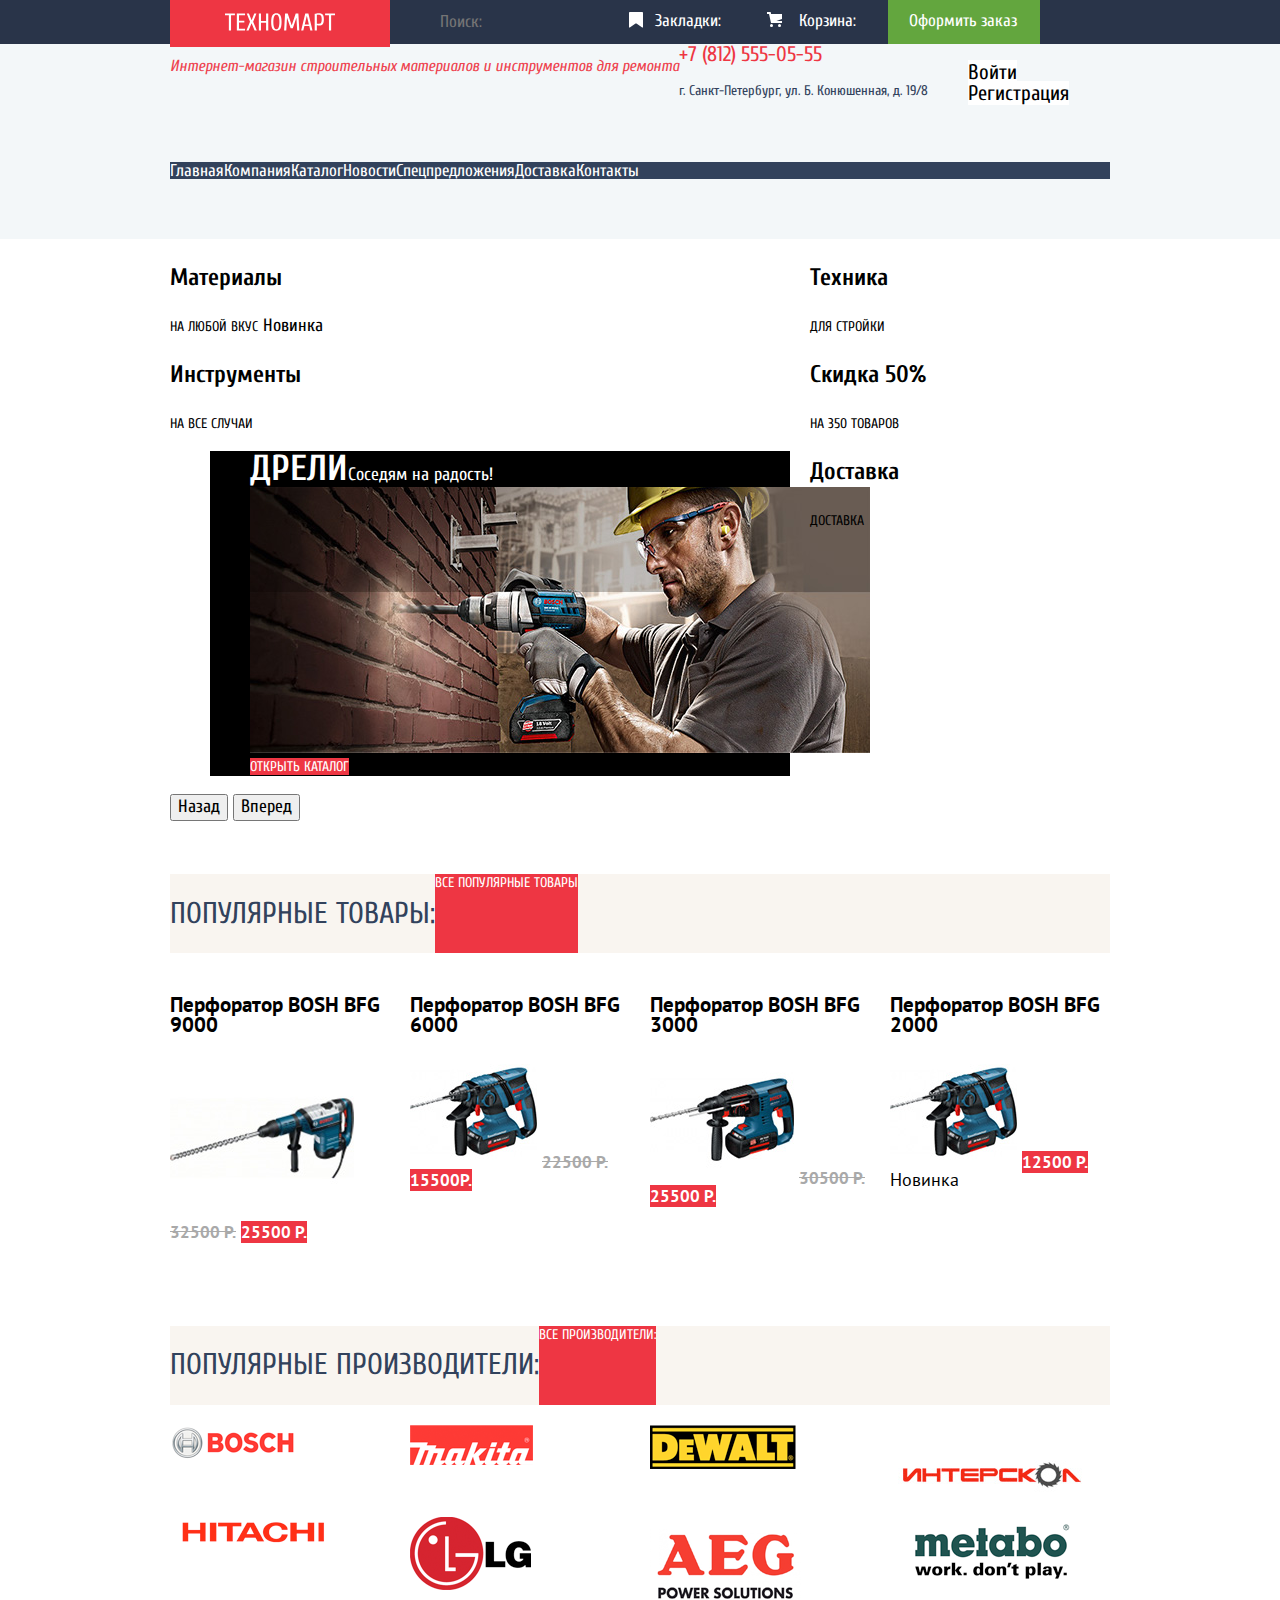
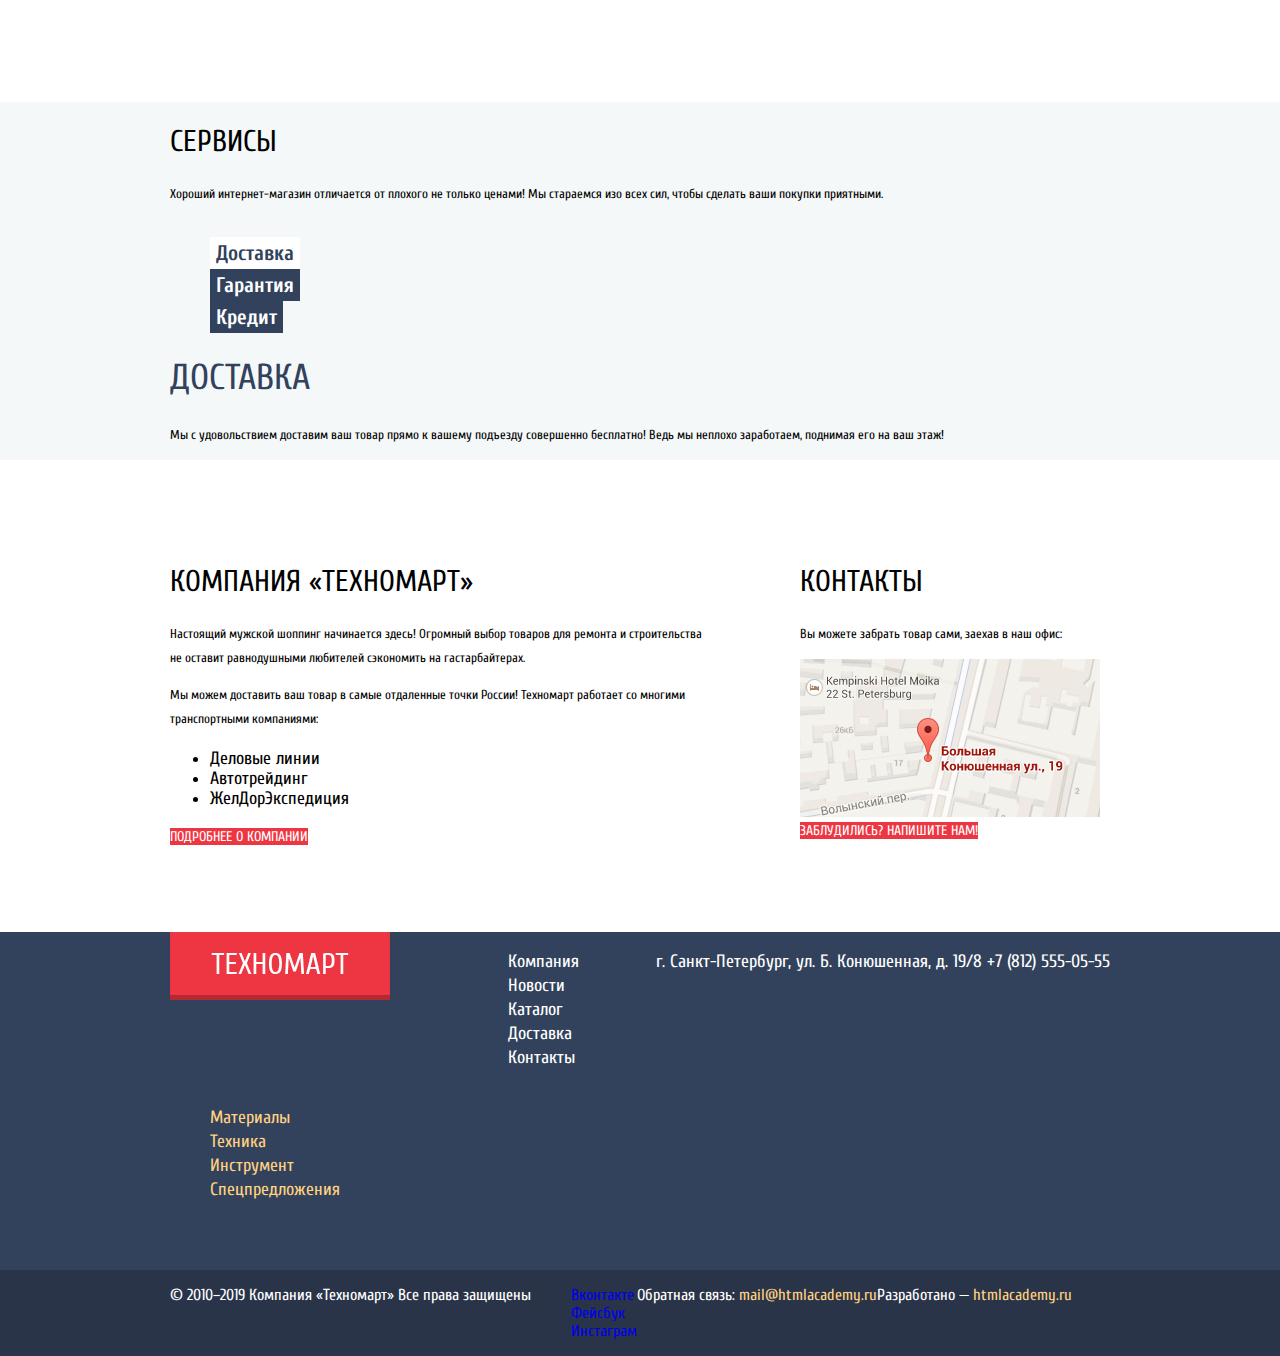
==== index.html @ 078d9511 "Сделала стилизацию верхней  части шапки сайта" ====
<!DOCTYPE html>
<html lang="ru">
  <head>
    <meta charset="utf-8">
    <title>Интернет-магазин «Техномарт»</title>
    <link href="https://fonts.googleapis.com/css?family=Cuprum:400,400i,700|PT+Sans:400,700&display=swap&subset=cyrillic" rel="stylesheet">
    <link rel="stylesheet" href="css/normalize.css">
    <link rel="stylesheet" href="css/style.css">
  </head>
  <body>
    <!-- шапка сайта -->
    <header class="main-header">
      <div class="header-top-wrapper">
        <div class="top-wrapper-container container">
          <a class="main-header-logo">
            <img src="img/logo-technomart.svg" width="220" height="47" alt="Логотип интернет-магазина «Техномарт»">
          </a>
          <form class="search-form" action="https://echo.htmlacademy.ru" method="get">
            <button class="search-icon visually-hidden" type="submit">Поиск</button>
            <input class="search-input" type="text" name="search" id="search" placeholder="Поиск:">
            <label class="visually-hidden" for="search">Поиск</label>
          </form>
          <a class="bookmarks" href="bookmarks.html">Закладки:</a>
          <a class="cart" href="cart.html">Корзина:</a>
          <a class="order" href="order.html">Оформить заказ</a>
        </div>
      </div>
      <div class="container">
        <div class="header-center-wrapper">
          <h1 class="title">Интернет-магазин строительных материалов и инструментов для ремонта</h1>
          <div class="header-contacts">
            <a class="header-phone" href="tel:8125550505">+7 (812) 555-05-55</a>
            <p class="header-address">г. Санкт-Петербург, ул. Б. Конюшенная, д. 19/8</p>
          </div>
          <ul class="user-navigation">
            <li><a class="user-navigation-link login-link" href="login.html">Войти</a></li>
            <li><a class="user-navigation-link registration" href="registration.html">Регистрация</a></li>
          </ul>
        </div>
        <nav class="main-navigation">
          <ul class="site-navigation">
            <li><a class="site-navigation-link" href="main.html">Главная</a></li>
            <li><a class="site-navigation-link" href="company.html">Компания</a></li>
            <li><a class="site-navigation-link" href="catalog.html">Каталог</a></li>
            <li><a class="site-navigation-link" href="news.html">Новости</a></li>
            <li><a class="site-navigation-link" href="special.html">Спецпредложения</a></li>
            <li><a class="site-navigation-link" href="delivery.html">Доставка</a></li>
            <li><a class="site-navigation-link" href="contacts.html">Контакты</a></li>
          </ul>
        </nav>
      </div>
    </header>
    <!-- основная часть сайта -->
    <main>
      <div class="container">
        <section class="promo">
          <div class="promo-left-wrapper">
            <h2 class="visually-hidden">Промо</h2>
            <h3 class="promo-item-title">Материалы</h3>
            <a class="promo-item-link" href="materils.html">На любой вкус</a>
            <span class="new">Новинка</span>
            <h3 class="promo-item-title">Инструменты</h3>
            <a class="promo-item-link" href="tools.html" >На все случаи</a>
            <div class="slider-wrapper">
              <ul class="slider-list">
                <li class="slider-item">
                  <figure>
                    <figcaption>
                    <span class="slider-title">Перфораторы</span><span class="slider-slogan">Настоящие мужские игрушки</span>
                    </figcaption>
                    <img src="img/slider-perforator.jpg" width="620" height="266" alt="Слайд с рекламой перфораторов">
                    <a class="btn" href="perforators.html">Открыть каталог</a>
                  </figure>
                </li>
                <li class="slider-item">
                  <figure>
                    <figcaption>
                    <span class="slider-title">Дрели</span><span class="slider-slogan">Соседям на радость!</span>
                    </figcaption>
                    <img src="img/slider-drill.jpg" width="620" height="266" alt="Слайд с рекламой дрелей">
                    <a class="btn" href="drills.html">Открыть каталог</a>
                  </figure>
                </li>
              </ul>
              <button class="btn-back">Назад</button>
              <button class="btn-next">Вперед</button>
            </div>
          </div>
          <div class="promo-right-wrapper">
            <h3 class="promo-item-title">Техника</h3>
            <a class="promo-item-link" href="technics.html">Для стройки</a>
            <h3 class="promo-item-title">Скидка 50%</h3>
            <a class="promo-item-link" href="special.html">На 350 товаров</a>
            <h3 class="promo-item-title">Доставка</h3>
            <a class="promo-item-link" href="delivery.html">Доставка</a>
          </div>
        </section>
        <section class="popular-articles">
          <div class="popular-wrapper">
            <h2 class="popular-title">Популярные товары:</h2>
            <a class="btn">Все популярные товары</a>
          </div>
          <ul class="popular-articles-list">
            <li class="articles-item">
              <article class="catalog-article">
                <h3><a class="article-link" href="#">Перфоратор BOSH BFG 9000</a></h3>
                <img src="img/product-1.jpg" width="184" height="164" alt="Перфоратор BOSH BFG 9000">
                <span class="old-price">32500 P.</span>
                <span class="price">25500 P.</span>
              </article>
            </li>
            <li class="articles-item">
              <article class="catalog-article">
                <h3><a class="article-link" href="#">Перфоратор BOSH BFG 6000</a></h3>
                <img src="img/product-2.jpg" width="127" height="112" alt="Перфоратор BOSH BFG 6000">
                <span class="old-price">22500 P.</span>
                <span class="price">15500P.</span>
              </article>
            </li>
            <li class="articles-item">
              <article class="catalog-article">
                <h3><a class="article-link" href="#">Перфоратор BOSH BFG 3000</a></h3>
                <img src="img/product-3.jpg" width="144" height="128" alt="Перфоратор BOSH BFG 3000">
                <span class="old-price">30500 P.</span>
                <span class="price">25500 P.</span>
              </article>
            </li>
            <li class="articles-item">
              <article class="catalog-article">
                <h3><a class="article-link" href="#">Перфоратор BOSH BFG 2000</a></h3>
                <img src="img/product-2.jpg" width="127" height="112" alt="Перфоратор BOSH BFG 2000">
                <span class="price">12500 P.</span>
                <span class="new">Новинка</span>
              </article>
            </li>
          </ul>
        </section>
        <section class="popular-brands">
          <div class="popular-wrapper">
            <h2 class="popular-title">Популярные производители:</h2>
            <a class="btn">Все производители:</a>
          </div>
          <ul class="popular-brands-list">
            <li class="brands-item">
              <a href="#">
                <img src="img/bosch-logo.png" width="126" height="37" alt="Логотип компании «Bosh»">
              </a>
            </li>
            <li class="brands-item">
              <a href="#">
                <img src="img/makita-logo.png" width="123" height="40" alt="Логотип компании «Makita»">
              </a>
            </li>
            <li class="brands-item">
              <a href="#">
                <img src="img/dewalt-logo.png" width="146" height="44" alt="Логотип компании «DeWalt»">
              </a>
            </li>
            <li class="brands-item">
              <a href="#">
                <img src="img/interscol-logo.png" width="200" height="88" alt="Логотип компании «Интерскол»">
              </a>
            </li>
            <li class="brands-item">
              <a href="#">
                <img src="img/hitachi-logo.png" width="169" height="31" alt="Логотип компании «Hitachi»">
              </a>
            </li>
            <li class="brands-item">
              <a href="#">
                <img src="img/lg-logo.png" width="121" height="73" alt="Логотип компании «LG»">
              </a>
            </li>
            <li class="brands-item">
              <a href="#">
                <img src="img/aeg-logo.png" width="151" height="96" alt="Логотип компании «AEG»">
              </a>
            </li>
            <li class="brands-item">
              <a href="#">
                <img src="img/metabo-logo.png" width="204" height="69" alt="Логотип компании «Metabo»">
              </a>
            </li>
          </ul>
        </section>
      </div>
      <section class="services">
        <div class="services-top-wrapper container">
          <h2 class="services-title">Сервисы</h2>
          <p class="services-intro">Хороший интернет-магазин отличается от плохого не только ценами! Мы стараемся изо всех сил, чтобы сделать ваши покупки приятными.</p>
        </div>
        <div class="services-bottom-wrapper container">
          <ul class="services-list">
            <li class="services-item">
              <button class="services-option services-option-current delivery-btn" type="button">Доставка</button>
            </li>
            <li class="services-item">
              <button class="services-option guarantee-btn" type="button">Гарантия</button>
            </li>
            <li class="services-item">
              <button class="services-option" type="button">Кредит</button>
            </li>
          </ul>
          <div class="delivery-wrapper">
            <h3 class="service-title">Доставка</h3>
            <p class="services-intro">Мы с удовольствием доставим ваш товар прямо к вашему подъезду совершенно бесплатно! Ведь мы неплохо заработаем, поднимая его на ваш этаж!</p>
          </div>
          <div class="guarantee-wrapper visually-hidden">
            <h3 class="service-title">Гарантия</h3>
            <p class="services-intro">Если купленный у нас товар поломается или заискрит, а также в случае пожара, спровоцированного его возгаранием, вы всегда можете быть уверены в нашей гарантии. Мы обменяем сгоревший товар на новый. Дом уж восстановите как-нибудь сами.</p>
          </div>
          <div class="credit-wrapper">
            <h3 class="service-title">Кредит</h3>
            <p class="services-intro">Залезть в долговую яму стало проще! Кредитные консультанты придут вам на помощь.</p>
            <button class="btn" type="submit">Отправить</button>
          </div>
        </div>
      </section>
      <div class="index-columns container">
        <section class="company">
          <h2 class="company-title">Компания «Техномарт»</h2>
          <p class="company-intro">Настоящий мужской шоппинг начинается здесь! Огромный выбор товаров для ремонта и строительства не оставит равнодушными любителей сэкономить на гастарбайтерах.</p>
          <p class="company-intro">Мы можем доставить ваш товар в самые отдаленные точки России!
          Техномарт работает со многими транспортными компаниями: </p>
          <ul class="partners-list">
            <li class="partners-item">Деловые линии</li>
            <li class="partners-item">Автотрейдинг</li>
            <li class="partners-item">ЖелДорЭкспедиция</li>
          </ul>
          <a class="btn" href="company.html">Подробнее о компании</a>
        </section>
        <section class="contacts">
          <h2 class="contacts-title">Контакты</h2>
          <p class="contacts-intro">Вы можете забрать товар сами, заехав в наш офис:</p>
          <a class="map" href="map.html">
            <img src="img/map.png" width="300" height="158" alt="Офис магазина по адресу ул. Большая Конюшенная 19/8, Санкт-Петербург">
          </a>
          <a class="btn" href="writeus.html">Заблудились? Напишите нам!</a>
        </section>
      </div>
    </main>
    <!-- подвал сайта -->
    <footer class="main-footer">
      <div class="footer-top">
        <div class="footer-top-container container">
          <a class="main-footer-logo">
            <img src="img/main-logo-footer.png" width="220" height="68" alt="Логотип интернет-магазина «Техномарт»">
          </a>
          <ul class="footer-nav-company">
            <li><a class="nav-company-link" href="company.html">Компания</a></li>
            <li><a class="nav-company-link" href="news.html">Новости</a></li>
            <li><a class="nav-company-link" href="catalog.html">Каталог</a></li>
            <li><a class="nav-company-link" href="delivery.html">Доставка</a></li>
            <li><a class="nav-company-link" href="contacts.html">Контакты</a></li>
          </ul>
          <p class="footer-contacts">г. Санкт-Петербург, ул. Б. Конюшенная, д. 19/8
            <a class="footer-phone" href="tel:8125550505">+7 (812) 555-05-55</a>
          </p>
          <ul class="footer-nav-articles">
            <li><a class="nav-articles-link" href="materials.html">Материалы</a></li>
            <li><a class="nav-articles-link" href="technics.html">Техника</a></li>
            <li><a class="nav-articles-link" href="tools.html">Инструмент</a></li>
            <li><a class="nav-articles-link" href="special.html">Спецпредложения</a></li>
          </ul>
        </div>
      </div>
      <div class="footer-bottom">
        <div class="footer-bottom-container container">
          <div class="footer-bottom-copyright">
            <p class="footer-copyright">© 2010–2019 Компания «Техномарт»
            Все права защищены</p>
          </div>
          <ul class="social-buttons">
            <li><a class="social-button" href="#">Вконтакте</a></li>
            <li><a class="social-button" href="#">Фейсбук</a></li>
            <li><a class="social-button" href="#">Инстаграм</a></li>
          </ul>
          <p class="footer-feedback">Обратная связь:
            <a class="feedback-link" href="mailto:mail@htmlacademy.ru">mail@htmlacademy.ru</a>
          </p>
          <p class="footer-development">Разработано —
            <a class="development-link" href="https://htmlacademy.ru/intensive/htmlcss">htmlacademy.ru</a></p>
          </div>
        </div>
      </footer>
      <!-- модальные элементы -->
      <section class="modal modal-writeus">
        <h2 class="visually-hidden">Напишите нам</h2>
        <form class="contacts-form">
          <p class="user-name">
            <label for="name">Ваше имя</label>
            <input class="contacts-input" type="text" name="name" id="name" placeholder="Имя Фамилия">
          </p>
          <p class="user-email">
            <label for="email">Ваш e-mail</label>
            <input class="contacts-input" type="text" name="email" id="email" placeholder="email@example.com">
          </p>
          <p class="user-letter">
            <label for="letter">Текст письма:</label>
            <textarea class="contacts-input" name="letter" id="letter" placeholder="В свободной форме"></textarea>
          </p>
          <button class="btn" type="submit">Отправить</button>
        </form>
        <button class="modal-close">Закрыть</button>
      </section>
      <section class="modal modal-map">
        <h2 class="visually-hidden">Как до нас добраться</h2>
        <p>
          <img src="img/modal-map.jpg" width="940" height="446" alt="Офис магазина по адресу ул. Большая Конюшенная 19/8, Санкт-Петербург">
        </p>
        <button class="modal-close">Закрыть</button>
      </section>
    </body>
  </html>
---- css/style.css ----
body {
  margin: 0;

  font-family: Cuprum, Arial, sans-serif;
  font-size: 18px;
  line-height: 18px;
  font-weight: 400;
  color: #000000;

  background-color: #ffffff;
}

a {
  text-decoration: none;
}

.visually-hidden:not(:focus):not(:active) {
  position: absolute;

  width: 1px;
  height: 1px;
  margin: -1px;
  border: 0;
  padding: 0;

  white-space: nowrap;

  clip-path: inset(100%);
  clip: rect(0 0 0 0);
  overflow: hidden;
}

.btn {
  font-size: 14px;
  text-transform: uppercase;
  color: #ffffff;

  background-color: #ee3643;
  border: none;
}

.btn:hover,
.btn:focus {
  background-color: #ca2c37;
}

.btn:active {
  background-color: #ba2732;
}

.main-header {
  display: flex;
  flex-direction: column;

  background-color: #f3f7f9;
}

/*стили для верхней части шапки*/
.header-top-wrapper {
  font-size: 17px;

  background-color: #293449;
}

.top-wrapper-container {
  display: flex;
  flex-wrap: wrap;
}


.main-header-logo img {
  position: relative;

  width:110px;
  height: 18px;
  padding-top: 13px;
  padding-right: 55px;
  padding-bottom: 9px;
  padding-left: 55px;

}

.main-header-logo::before {
  content: "";

  position: absolute;
  width: 220px;
  height: 47px;

  background-color: #ee3643;
  box-shadow: ;
}

.main-header-logo:hover::before,
.main-header-logo:focus::before {
  background-color: #ca2c37;
}

.main-header-logo:active::before {
  background-color: #ba2732;
}

.search-input {
  padding-top: 12px;
  padding-bottom: 12px;
  padding-left: 50px;

  background-color: #293449;

  border: none;
}

.search-input:hover {
  background-color: #212a3a;
}

.search-input:focus {
  background-color: #ffffff;
}

.bookmarks {
  position: relative;

  padding-top: 12px;
  padding-right: 28px;
  padding-bottom: 12px;
  padding-left: 43px;

  color: #ffffff;

  background-color: #293449;
}

.bookmarks::before {
  content: "";

  position: absolute;
  top: 12px;
  left: 17px;

  width: 14px;
  height: 16px;

  background-image: url(../img/icon-bookmark.svg);
  background-repeat: no-repeat;
  background-position: 0 0;
}

.cart {
  position: relative;

  padding-top: 12px;
  padding-right: 32px;
  padding-bottom: 12px;
  padding-left: 50px;

  color: #ffffff;

  background-color: #293449;
}

.cart::before {
  content: "";

  position: absolute;
  top: 12px;
  left: 18px;

  width: 15px;
  height: 15px;

  background-image: url(../img/icon-cart.svg);
  background-repeat: no-repeat;
  background-position: 0 0;
}

.bookmarks:hover,
.cart:hover {
  background-color: #212a3a;
}

.bookmarks:active,
.cart:active {
  color: rgba(255, 255, 255, 0.6);

  background-color: #161d29;
}

.bookmarks:active::before,
.cart:active::before {
  opacity: 0.6;
}

.order {
  padding-top: 12px;
  padding-right: 23px;
  padding-bottom: 12px;
  padding-left: 21px;

  color: #ffffff;

  background-color: #63a63e;
}

.order:hover {
  background-color: #5fbb2d;
}

.order:active {
  color: #8b8e94;

  background-color: #518534;
}

.title {
  font-size: 16px;
  font-weight: 400;
  font-style: italic;
  line-height: 23px;
  color: #ee434f;

}

.header-phone {
  font-size: 21px;
  line-height: 21px;
  color: #ee3643;
}

.header-address {
  font-size: 14px;
  line-height: 24px;
  color: #32425c;
}

.user-navigation {
  list-style: none;
}

.user-navigation-link {
  font-size: 21px;
  line-height: 21px;
  color: #000000;

  background-color: #ffffff;
}

.user-navigation-link:hover,
.user-navigation-link:focus {
  color: #ee3643;
}

.user-navigation-link:active {
  color: #c5c5c5;
}

.main-navigation {
  font-size: 17px;
  line-height: 17px;
  color: #ffffff;

  background-color: #32425c;
}

.site-navigation {
  list-style: none;
}

.site-navigation-link {
  color: #ffffff;
}

.site-navigation-link:hover,
.site-navigation-link:focus {
  background-color: #293449;
}

.site-navigation-link:active {
  color: #7f858f;

  background-color: #1d2739;
}

/*.promo-item-materials {
  background-color: #ffbf47;
}

.promo-item-tools {
  background-color: #3bbce3;
}

.promo-item-technics {
  background-color: #dc91d8;
}

.promo-item-discount {
  background-color: #8ed78f;
}

.promo-item-delivery {
  background-color: #ffc047;
}*/

.promo-item-title {
  font-size: 24px;
  font-weight: 700;
  line-height: 30px;
  color: #000000;
}

.promo-item-link {
  font-size: 14px;
  text-transform: uppercase;
  color: #000000;
}

.slider-list {
  list-style: none;
}

/*временно*/
.slider-item:first-child {
  display: none;
}

.slider-title {
  font-size:36px;
  font-weight: 700;
  line-height: 36px;
  text-transform: uppercase;
  color: #ffffff;
}

.slider-slogan {
  line-height: 24px;
  color: #ffffff;
}
/*временный фон*/
.slider-list li {
  background-color: #000000;
}

.popular-wrapper {
  background-color: #f9f5f0;
}

.popular-title {
  font-size: 30px;
  line-height: 30px;
  font-weight: 400;
  text-transform: uppercase;
  color: #32425c;
}

.popular-articles-list {
  font-family: "PT Sans", Arial, sans-serif;
  list-style: none;
}

.article-link {
  font-weight: 700;
  line-height: 20px;
  color: #000000;
}

.old-price {
  font-size: 17px;
  font-weight: 700;
  text-decoration: line-through;
  color: #a9a9a9;
}

.price {
  font-size: 17px;
  font-weight: 700;
  color: #ffffff;

  background-color: #ee3643;
}

.popular-brands-list {
  list-style: none;
}

.services {
  background-color: #f4f8f9;
}

.services-title {
  font-size: 30px;
  font-weight: 400;
  line-height: 30px;
  text-transform: uppercase;
}

.services-list {
  list-style: none;
}

.services-option {
  font-size: 21px;
  font-weight: 700;
  line-height: 30px;
  color: #ffffff;

  background-color: #32425c;
  border: none;
}

.services-option-current {
  color: #32425c;
  background-color: #ffffff;
}

.services-option:hover,
.services-option:focus {
  color: #ffffff;

  background-color: #293449;
}

.service-title {
  font-size: 36px;
  font-weight: 400;
  line-height: 36x;
  text-transform: uppercase;
  color: #32425c;
}

.services-intro {
  font-size: 13px;
  line-height: 24px;
}

.company-title {
  font-size: 30px;
  font-weight: 400;
  line-height: 30px;
  text-transform: uppercase;
}

.company-intro {
  font-size: 13px;
  line-height: 24px;
}

.partners-item {
  line-height: 20px;
}

.contacts-title {
  font-size: 30px;
  font-weight: 400;
  line-height: 30px;
  text-transform: uppercase;
}

.contacts-intro {
  font-size: 13px;
  line-height: 24px;
}

.footer-top {
  line-height: 24px;
  color: #ffffff;

  background-color: #32425c;
}

.footer-nav-company {
  list-style: none;
}

.nav-company-link {
  color: #ffffff;
}

.nav-company-link:hover,
.nav-company-link:focus {
  text-decoration: underline;
}

.nav-company-link:active {
  color: #929caa;
  text-decoration: none;
}

.footer-phone {
  color: #ffffff;
}

.footer-nav-articles {
  list-style: none;
}

.nav-articles-link {
  color: #ffd180;
}

.nav-articles-link:hover,
.nav-articles-link:focus {
  text-decoration: underline;
}

.nav-articles-link:active {
  color: #92856d;
  text-decoration: none;
}

.footer-bottom {
  font-size: 16px;
  color: #ffffff;

  background-color: #293449;
}

.social-buttons {
  list-style: none;
}

.feedback-link,
.development-link {
  color: #ffd180;
}

.feedback-link:hover,
.feedback-link:focus,
.development-link:hover,
.development-link:focus {
  text-decoration: underline;
}

.feedback-link:active,
.development-link:active {
  color: #c73644;
  text-decoration: none;
}

.contacts-input {
  border: 1px solid #dee3e4;
}

.btn-wrapper {
  background-color: #f4f4f4;
}
/*стили для внутренней страницы*/
.registred-user-wrapper {
  background-color: #ffffff;
}

.user-name {
  font-size: 21px;
  line-height: 21px;
  color: #000000;
}

.user-name:active {
  color: #c5c5c5;
}

.user-profile {
  list-style: none;
}

.user-profile-link {
  font-size: 16px;
  color: #32425c;

  text-decoration: underline;
}

.user-profile-link:hover,
.user-profile-link:focus {
  color: #ee3643;
}

.user-profile-link:active {
  color: #c5c5c5;
}

.breadcrumbs {
  font-family: "PT Sans", Aria, sans-serif;
  font-size: 13px;
  text-transform: uppercase;

  list-style: none;
}

.breadcrumbs-link {
  color: #000000;
}

.main-title {
  font-size: 30px;
  font-weight: 400;
  line-height: 30px;
  text-transform: uppercase;
  color: #32425c;

  background-color: #f2f6f8;
}

.filters {
  font-family: "PT Sans", Aria, sans-serif;
  text-transform: uppercase;

}

.filter-title {
  font-size: 13px;
  font-weight: 400;

  background-color: #f7f3ec;
}

.cost,
.producers,
.batteries {
  border: none;
}

.fieldset-title {
  font-size: 17px;
  font-weight: bold;
  line-height: 30px;
}

.producers-list {
  list-style: none;
}

.filter-label {
  font-size: 15px;
  line-height: 20px;
}

.batteries-list {
  list-style: none;
}

.filter-btn {
  line-height: 8px;
  font-size: 13px;
  text-transform: uppercase;

  background-color: #ffffff;
  border: 1px solid #e5e5e5;
}

.sorting {
  font-size: 13px;
  text-transform: uppercase;
}

.sorting-category {
  list-style: none;
}

.sorting-option {
  font-size: 13px;
  text-transform: uppercase;
  text-decoration: underline;
  text-decoration-style: dotted;
  text-decoration-color: red;
  color: #c5c5c5;
}

.sorting-option-current {
  text-decoration: none;
  color: #ee3643;
}

.sorting-option:hover,
.sorting-option:focus {
  text-decoration: underline;
  text-decoration-color: #ee3643;
  color: #000000;
}

.sorting-direction {
  list-style: none;
}

.sorting-wrapper {
  background-color: #f7f3ec;
}

.catalog-list {
  font-family: "PT Sans", Arial, sans-serif;

  list-style: none;
}

.buy-link {
  font-family: Cuprum, Arial, sans-serif;
  font-size: 14px;
  text-transform: uppercase;
  color: #ffffff;

  background-color: #63a63e;
}

.buy-link:hover,
.buy-link:focus {
  background-color: #5fbb2d;
}

.buy-link:active {
  background-color: #518534;
}

.bookmarks-link {
  font-family: Cuprum, Arial, sans-serif;
  font-size: 14px;
  text-transform: uppercase;
  color: #32425c;

  border: 2px solid #63a63e;
}

.bookmarks-link:hover,
.bookmarks-link:focus {
  border: 2px solid #32425c;
}

.bookmarks-link:active {
  color: #c1c6ce;

  border: 2px solid #c1c6ce;
}

.pagination-list {
  font-family: "PT Sans", Arial, sans-serif;
  font-size: 13px;
  text-transform: uppercase;

  list-style: none;
}

.pagination-link {
  color: #000000;

  border: 1px solid #e5e5e5;
}

.pagination-link:hover,
.pagination-link:focus {
  border: 1px solid #bdc6ca;
}

.pagination-link:active {
  border: 1px solid #ee3643;
}

.pagination-link-current {
  color: #ffffff;

  background-color: #ee3643;
  border: none;
}

.pagination-link-current:hover,
.pagination-link-current:focus,
.pagination-link-current:active {
  color: #ffffff;

  background-color: #ee3643;
  border: none;
}

.additional-info {
  background-color: #f2f6f8;
}

.additional-title {
  font-size: 30px;
  font-weight: 400;
  line-height: 30px;
  text-transform: uppercase;
}

.additional-description {
  font-size: 13px;
  line-height: 14px;
}

.notification {
  font-size: 30px;
  line-height: 30px;
}

.continue-shopping {
  font-size: 14px;
  text-transform: uppercase;

  background-color: #ffffff;
  border: none;
}
/*СЕТОЧНЫЕ СТИЛИ ГЛАВНОЙ СТРАНИЦЫ*/

/*сетка шапки*/


.container {
  width: 940px;
  margin: 0 auto;
  padding: 0 10px;
}



.header-center-wrapper {
  width: 940px;
  display: flex;
  margin-bottom: 40px;
}

.main-navigation {
  width: 940px;
}

.site-navigation {
  margin: 0;
  padding: 0;
  display: flex;
  margin-bottom: 60px;
}

/*сетка промо-блока*/
.promo {
  display: flex;
  justify-content: space-between;
  margin-bottom: 53px;
}

.promo-left-wrapper {
  width: 620px;
}

.promo-right-wrapper {
  width: 300px;
}

/*сетка блока популярных товаров*/
.popular-articles {
  margin-bottom: 85px;
}

.popular-wrapper {
  display: flex;
  margin-bottom: 20px;
}

.popular-articles-list {
  display: flex;
  justify-content: space-between;
  margin: 0;
  margin-bottom: 21px;
  padding: 0;
}

.articles-item {
  width: 220px;
}

/*сетка блока популярных брендов*/
.popular-brands {
  margin-bottom: 85px;
}

.popular-brands-list {
  display: flex;
  flex-wrap: wrap;
  justify-content: space-between;
  margin: 0;
  padding: 0;
}

.brands-item {
  width: 220px;
}

/*сетка блока сервисов*/
.services {
  display: flex;
  flex-direction: column;
  margin-bottom: 82px;
}

/*временно скрыть*/
.guarantee-wrapper {
  display: none;
}

.credit-wrapper {
  display: none;
}

/*сетка блока о компании*/
.index-columns {
  display: flex;
  justify-content: space-between;
}

.company {
  width: 540px;
}

.contacts {
  width: 310px;
}

/*сетка подвала*/
.main-footer {
  display: flex;
  flex-direction: column;
  margin-top: 86px;

}

.footer-top-container {
  display: flex;
  flex-wrap: wrap;
  justify-content: space-between;
  margin-bottom: 50px;
}

.footer-bottom-container {
  display: flex;

}

.modal {
  display: none;
}

/*СЕТОЧНЫЕ СТИЛИ ВНУТРЕННЕЙ СТРАНИЦЫ*/

/*сетка для хлебных крошек*/
.breadcrumbs {
  margin: 0;
  padding: 0;
  display: flex;
}

.main-title {
  margin: 0;
  padding: 0;
}

.inner-columns {
  display: flex;
  justify-content: space-between;
}

.filters {
  width: 220px;
}

.catalog {
  width: 700px;
}

.catalog-list {
  display: flex;
  flex-wrap: wrap;
  justify-content: space-between;
  margin: 0;
  padding: 0;
}

.catalog-item {
  width: 220px;
}

.pagination-list {
  display: flex;
  margin: 0;
  padding: 0;
}

/*стили для микросеток*/
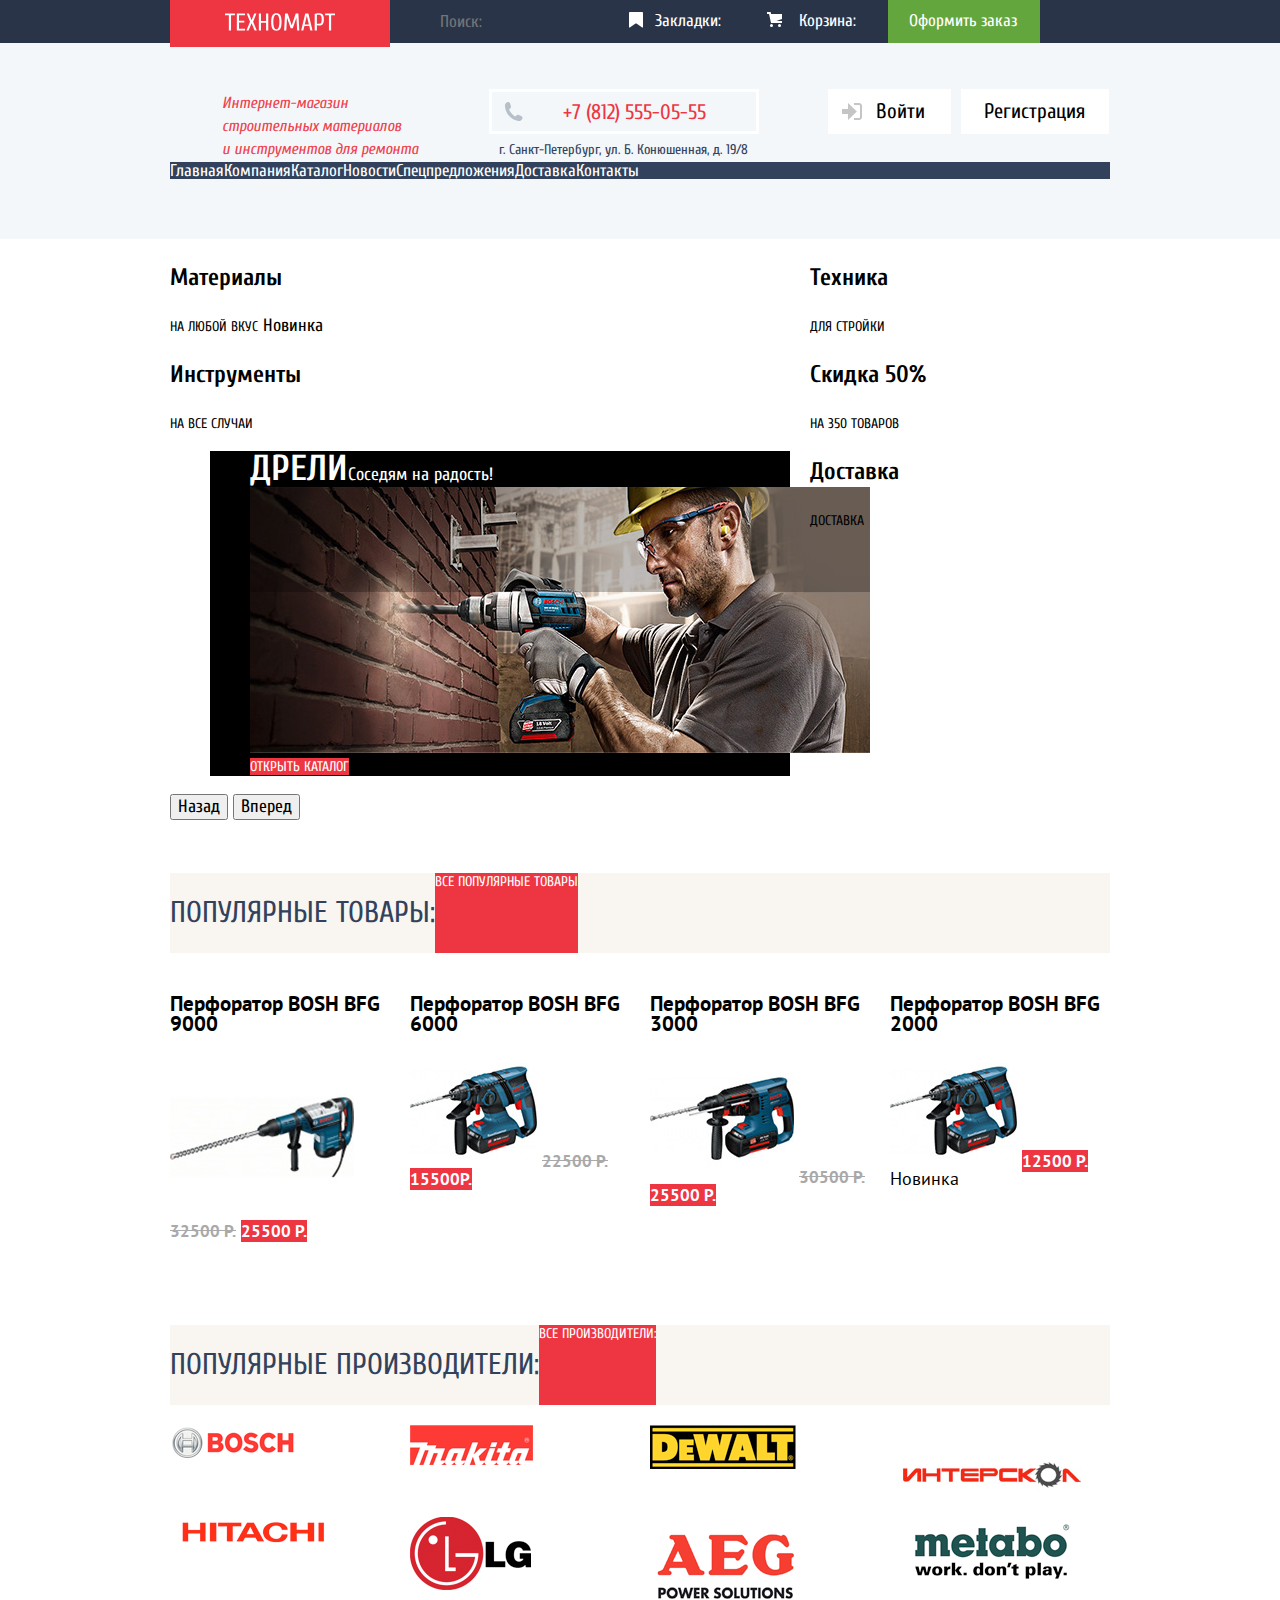
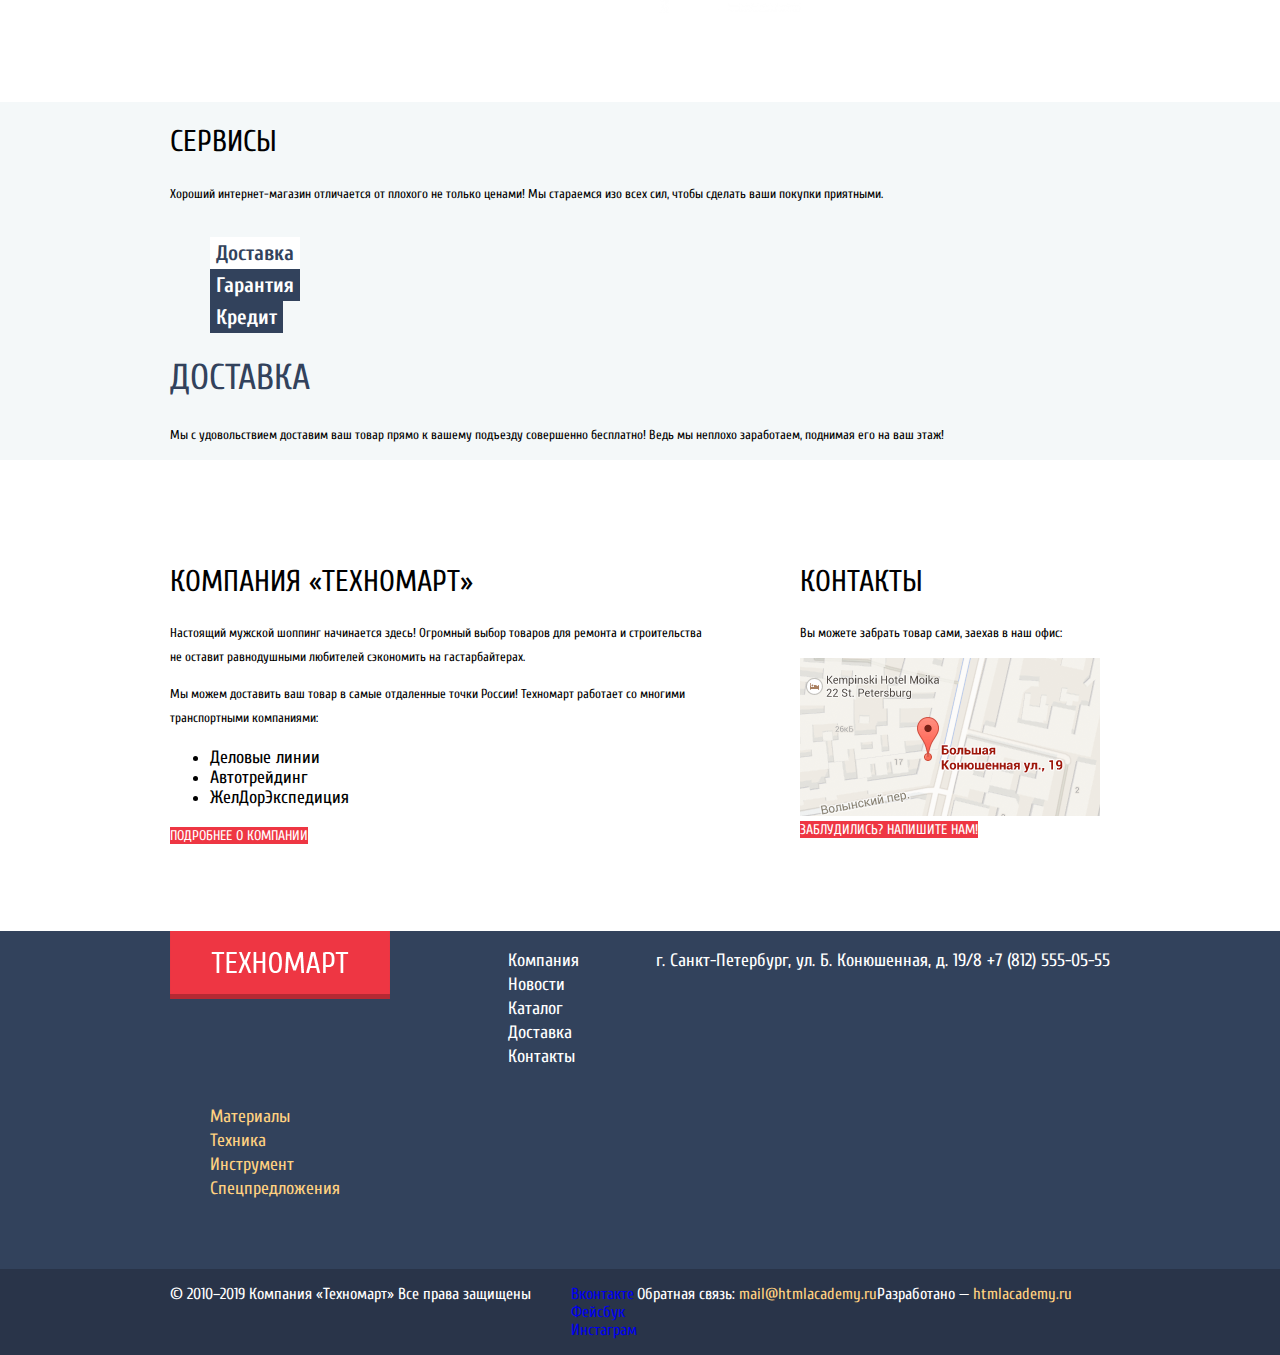
==== commit 1ce5ba0d: "Сделала стилизацию средней части шапки" ====
--- a/index.html
+++ b/index.html
@@ -27,14 +27,20 @@
       </div>
       <div class="container">
         <div class="header-center-wrapper">
-          <h1 class="title">Интернет-магазин строительных материалов и инструментов для ремонта</h1>
+          <h1 class="title">Интернет-магазин<br>строительных материалов<br> и инструментов для ремонта</h1>
           <div class="header-contacts">
             <a class="header-phone" href="tel:8125550505">+7 (812) 555-05-55</a>
             <p class="header-address">г. Санкт-Петербург, ул. Б. Конюшенная, д. 19/8</p>
           </div>
           <ul class="user-navigation">
-            <li><a class="user-navigation-link login-link" href="login.html">Войти</a></li>
-            <li><a class="user-navigation-link registration" href="registration.html">Регистрация</a></li>
+            <li>
+              <a class="user-navigation-link login-link" href="login.html">
+                <span class="login-link-icon"><svg xmlns="http://www.w3.org/2000/svg" width="20" height="17" viewBox="0 0 20 17">
+                  <path fill="#c5c5c5" d="M14.875 8.5L6 0v6H0v5h6v6z"/><path fill="#c5c5c5" d="M16.986 15.01h-5.027V17h5.027c2.178 0 3.004-1.81 3.029-3.026V3.028C19.99 1.811 19.164 0 16.986 0h-5.027v1.99h5.027c.839 0 .992.681 1.01 1.057v10.904c-.017.376-.171 1.059-1.01 1.059z"/>
+                </svg></span>Войти
+              </a>
+            </li>
+            <li><a class="user-navigation-link registration-link" href="registration.html">Регистрация</a></li>
           </ul>
         </div>
         <nav class="main-navigation">
--- a/css/style.css
+++ b/css/style.css
@@ -75,9 +75,8 @@
   height: 18px;
   padding-top: 13px;
   padding-right: 55px;
-  padding-bottom: 9px;
+  padding-bottom: 7px;
   padding-left: 55px;
-
 }
 
 .main-header-logo::before {
@@ -102,7 +101,7 @@
 
 .search-input {
   padding-top: 12px;
-  padding-bottom: 12px;
+  padding-bottom: 11px;
   padding-left: 50px;
 
   background-color: #293449;
@@ -123,7 +122,7 @@
 
   padding-top: 12px;
   padding-right: 28px;
-  padding-bottom: 12px;
+  padding-bottom: 11px;
   padding-left: 43px;
 
   color: #ffffff;
@@ -151,7 +150,7 @@
 
   padding-top: 12px;
   padding-right: 32px;
-  padding-bottom: 12px;
+  padding-bottom: 11px;
   padding-left: 50px;
 
   color: #ffffff;
@@ -194,7 +193,7 @@
 .order {
   padding-top: 12px;
   padding-right: 23px;
-  padding-bottom: 12px;
+  padding-bottom: 10px;
   padding-left: 21px;
 
   color: #ffffff;
@@ -212,32 +211,85 @@
   background-color: #518534;
 }
 
+/*стили для средней части шапки*/
+.header-center-wrapper {
+  width: 940px;
+  display: flex;
+}
+
 .title {
+  /*width: 200px;*/
+  margin: 0;
+  padding: 0;
+  margin-top: 49px;
+  margin-left: 52px;
+
   font-size: 16px;
   font-weight: 400;
   font-style: italic;
   line-height: 23px;
   color: #ee434f;
-
+}
+
+.header-contacts {
+  position: relative;
+  /*width: 270px;*/
+
+  margin-top: 46px;
+  margin-left: 71px;
 }
 
 .header-phone {
+  display: block;
+  padding-top: 10px;
+  padding-right: 50px;
+  padding-bottom: 8px;
+  padding-left: 71px;
+
   font-size: 21px;
   line-height: 21px;
   color: #ee3643;
+
+  border: 3px solid #ffffff;
+}
+
+.header-phone::before {
+  content: "";
+  position: absolute;
+  top: 13px;
+  left: 15px;
+
+  width: 19px;
+  height: 19px;
+
+  background-image: url(../img/icon-phone.svg);
 }
 
 .header-address {
+  margin: 0;
+  padding: 0;
+  margin-top: 4px;
+  padding-left: 10px;
+
   font-size: 14px;
   line-height: 24px;
   color: #32425c;
 }
 
 .user-navigation {
+  display: flex;
+  /*width: 281px;*/
+  margin: 0;
+  margin-top: 46px;
+  margin-left: 69px;
+  padding: 0;
+
   list-style: none;
 }
 
 .user-navigation-link {
+  display: block;
+
   font-size: 21px;
   line-height: 21px;
   color: #000000;
@@ -251,7 +303,35 @@
 }
 
 .user-navigation-link:active {
-  color: #c5c5c5;
+  color: rgba(0, 0, 0, 0.3);
+}
+
+.login-link {
+  position: relative;
+
+  margin-right: 10px;
+  padding-top: 12px;
+  padding-right: 26px;
+  padding-bottom: 12px;
+  padding-left: 48px;
+}
+
+.login-link-icon {
+  position: absolute;
+  top: 14px;
+  left: 14px;
+}
+
+.login-link-icon:hover path,
+.login-link-icon:focus path {
+  fill: #32425c;
+}
+
+.registration-link {
+  padding-top: 12px;
+  padding-right: 24px;
+  padding-bottom: 12px;
+  padding-left: 23px;
 }
 
 .main-navigation {
@@ -809,11 +889,7 @@
 
 
 
-.header-center-wrapper {
-  width: 940px;
-  display: flex;
-  margin-bottom: 40px;
-}
+
 
 .main-navigation {
   width: 940px;
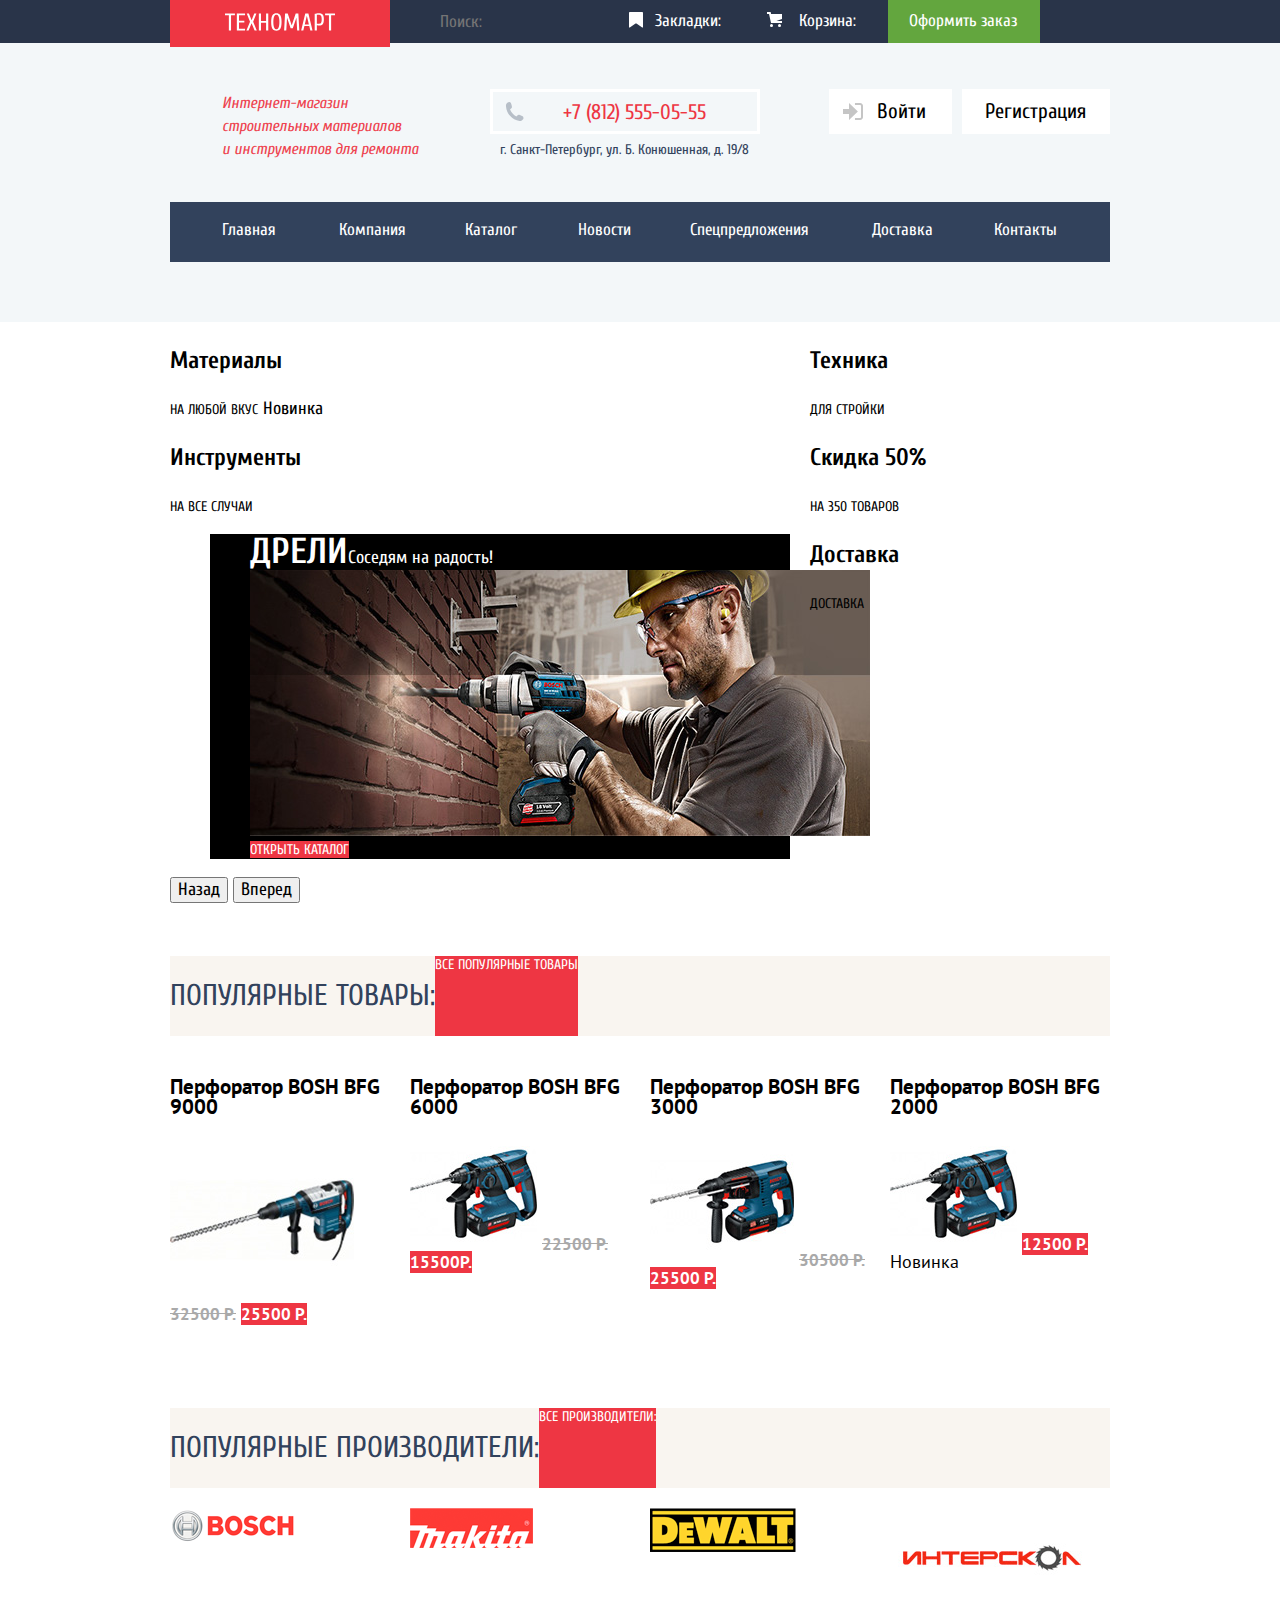
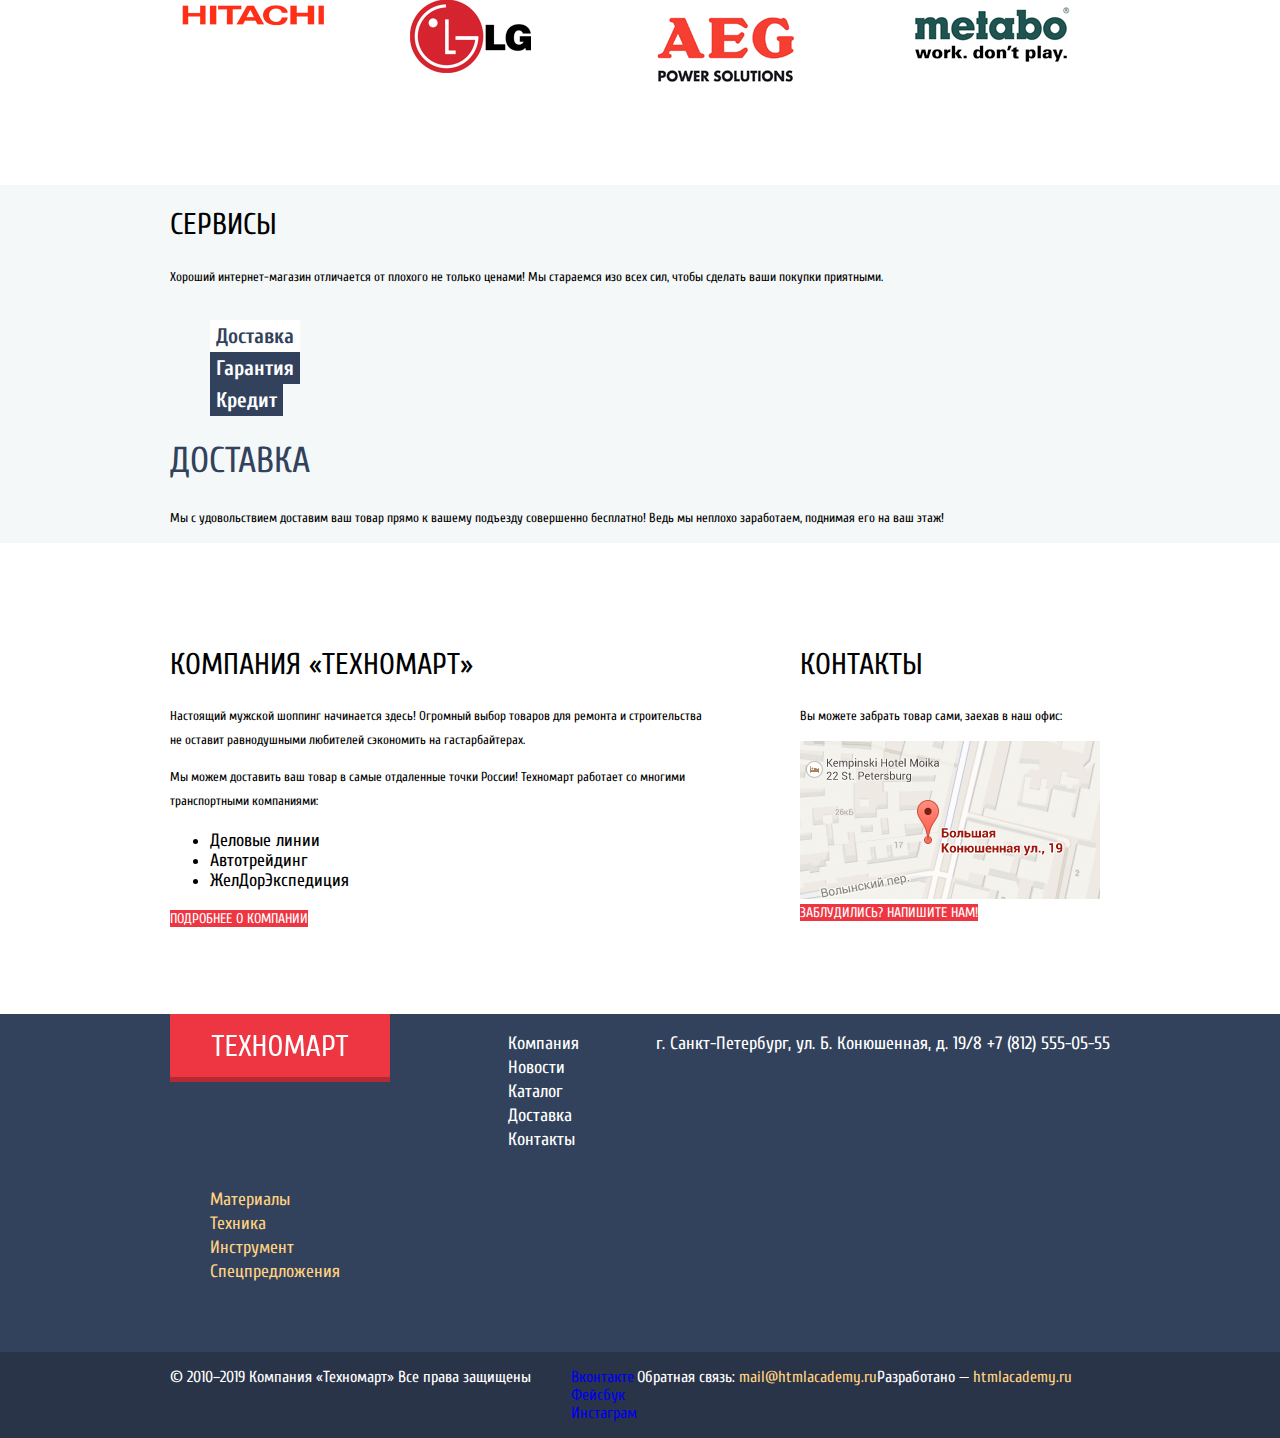
==== commit 118520ed: "Сделала стилизацию нижней части шапки" ====
--- a/index.html
+++ b/index.html
@@ -27,7 +27,7 @@
       </div>
       <div class="container">
         <div class="header-center-wrapper">
-          <h1 class="title">Интернет-магазин<br>строительных материалов<br> и инструментов для ремонта</h1>
+          <h1 class="title">Интернет-магазин строительных материалов<br> и инструментов для ремонта</h1>
           <div class="header-contacts">
             <a class="header-phone" href="tel:8125550505">+7 (812) 555-05-55</a>
             <p class="header-address">г. Санкт-Петербург, ул. Б. Конюшенная, д. 19/8</p>
@@ -46,10 +46,10 @@
         <nav class="main-navigation">
           <ul class="site-navigation">
             <li><a class="site-navigation-link" href="main.html">Главная</a></li>
-            <li><a class="site-navigation-link" href="company.html">Компания</a></li>
+            <li class="site-navigation-item"><a class="site-navigation-link" href="company.html">Компания</a></li>
             <li><a class="site-navigation-link" href="catalog.html">Каталог</a></li>
             <li><a class="site-navigation-link" href="news.html">Новости</a></li>
-            <li><a class="site-navigation-link" href="special.html">Спецпредложения</a></li>
+            <li class="site-navigation-item"><a class="site-navigation-link" href="special.html">Спецпредложения</a></li>
             <li><a class="site-navigation-link" href="delivery.html">Доставка</a></li>
             <li><a class="site-navigation-link" href="contacts.html">Контакты</a></li>
           </ul>
--- a/css/style.css
+++ b/css/style.css
@@ -218,7 +218,7 @@
 }
 
 .title {
-  /*width: 200px;*/
+  width: 197px;
   margin: 0;
   padding: 0;
   margin-top: 49px;
@@ -233,7 +233,8 @@
 
 .header-contacts {
   position: relative;
-  /*width: 270px;*/
+  width: 270px;
+  box-sizing: border-box;
 
   margin-top: 46px;
   margin-left: 71px;
@@ -244,7 +245,7 @@
   padding-top: 10px;
   padding-right: 50px;
   padding-bottom: 8px;
-  padding-left: 71px;
+  padding-left: 70px;
 
   font-size: 21px;
   line-height: 21px;
@@ -278,7 +279,7 @@
 
 .user-navigation {
   display: flex;
-  /*width: 281px;*/
+  width: 281px;
   margin: 0;
   margin-top: 46px;
   margin-left: 69px;
@@ -333,8 +334,10 @@
   padding-bottom: 12px;
   padding-left: 23px;
 }
-
+/*стили для нижней части шапки*/
 .main-navigation {
+  width: 940px;
+
   font-size: 17px;
   line-height: 17px;
   color: #ffffff;
@@ -343,11 +346,35 @@
 }
 
 .site-navigation {
-  list-style: none;
-}
+  display: flex;
+  margin: 0;
+  margin-top: 40px;
+  margin-bottom: 60px;
+  margin-left: 24px;
+  padding: 0;
+
+  list-style: none;
+}
+
 
 .site-navigation-link {
-  color: #ffffff;
+  display: block;
+  padding-top: 19px;
+  padding-right: 33px;
+  padding-bottom: 24px;
+  padding-left: 28px;
+
+  color: #ffffff;
+}
+
+.site-navigation-item:nth-child(2) .site-navigation-link {
+  padding-left: 30px;
+  padding-right: 31px;
+}
+
+.site-navigation-item:nth-child(5) .site-navigation-link {
+  padding-left: 26px;
+  padding-right: 35px;
 }
 
 .site-navigation-link:hover,
@@ -891,16 +918,6 @@
 
 
 
-.main-navigation {
-  width: 940px;
-}
-
-.site-navigation {
-  margin: 0;
-  padding: 0;
-  display: flex;
-  margin-bottom: 60px;
-}
 
 /*сетка промо-блока*/
 .promo {
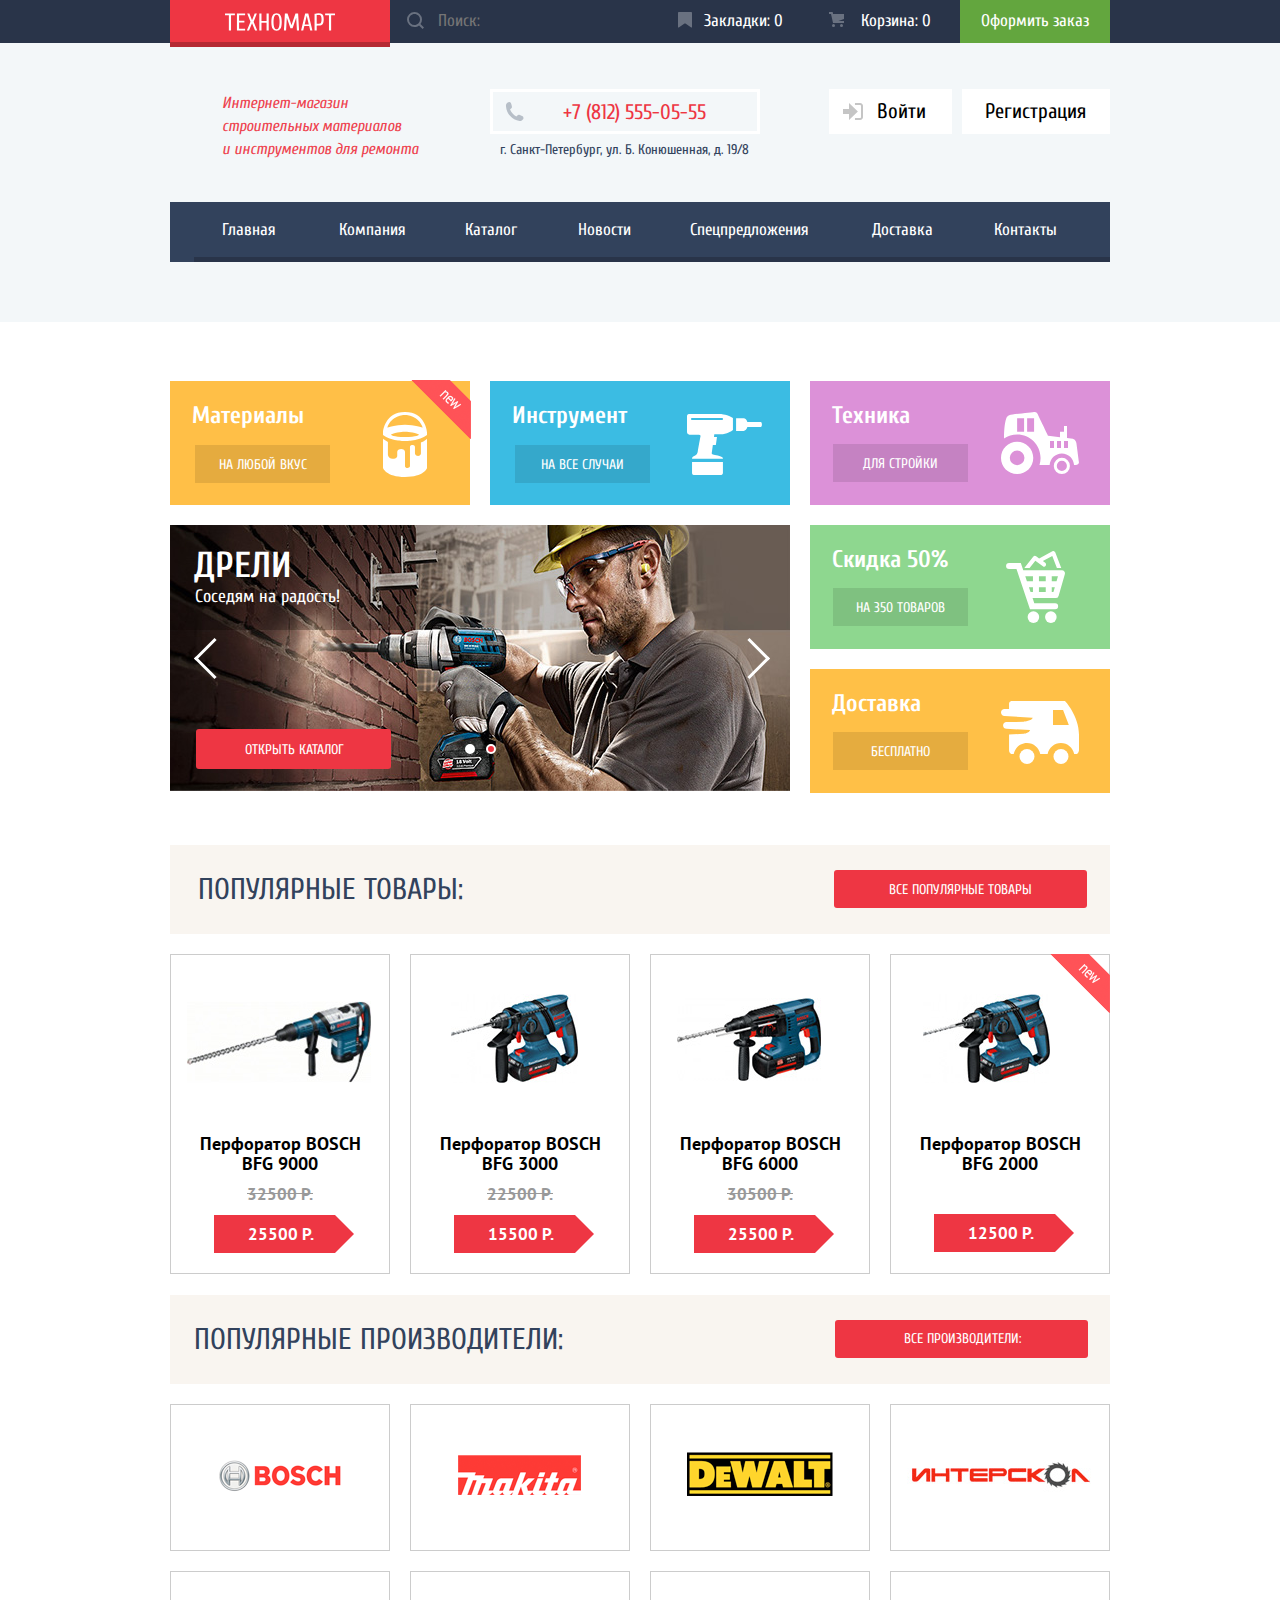
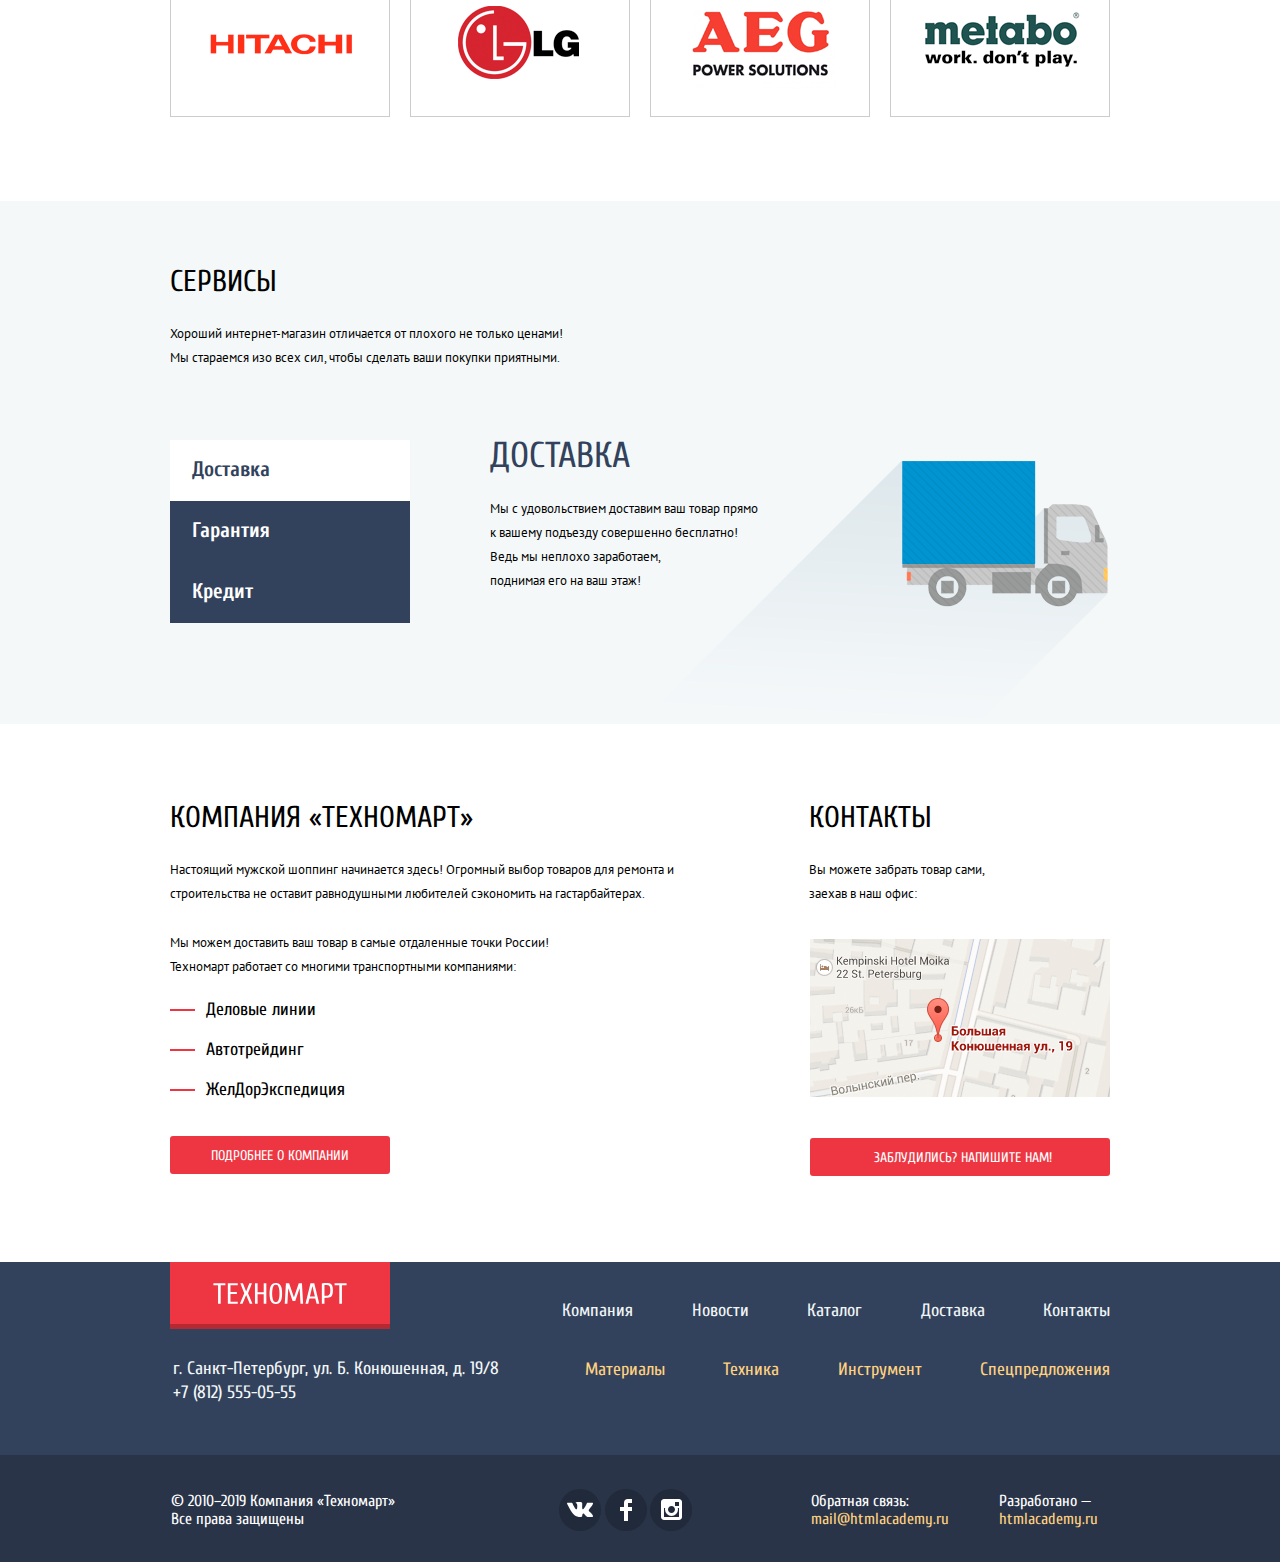
==== commit 40c90469: "Выполнила стилизацию главной страницы без всплывающих окон" ====
--- a/index.html
+++ b/index.html
@@ -8,21 +8,35 @@
     <link rel="stylesheet" href="css/style.css">
   </head>
   <body>
-    <!-- шапка сайта -->
+
     <header class="main-header">
       <div class="header-top-wrapper">
         <div class="top-wrapper-container container">
           <a class="main-header-logo">
-            <img src="img/logo-technomart.svg" width="220" height="47" alt="Логотип интернет-магазина «Техномарт»">
+            <img class="logo" src="img/logo-header.svg" width="110" height="18" alt="Логотип интернет-магазина «Техномарт»">
           </a>
           <form class="search-form" action="https://echo.htmlacademy.ru" method="get">
-            <button class="search-icon visually-hidden" type="submit">Поиск</button>
-            <input class="search-input" type="text" name="search" id="search" placeholder="Поиск:">
+            <input class="search-input" type="search" name="search"  placeholder="Поиск:">
             <label class="visually-hidden" for="search">Поиск</label>
+            <svg class="search-icon" xmlns="http://www.w3.org/2000/svg" width="17" height="17" viewBox="0 0 17 17">
+              <path fill="rgba(255, 255, 255, 0.3)" d="M17 15.586l-3.542-3.542A7.465 7.465 0 0 0 15 7.5 7.5 7.5 0 1 0 7.5 15c1.71 0 3.282-.579 4.544-1.542L15.586 17 17 15.586zM2 7.5C2 4.467 4.467 2 7.5 2 10.532 2 13 4.467 13 7.5c0 3.032-2.468 5.5-5.5 5.5A5.506 5.506 0 0 1 2 7.5z" />
+            </svg>
           </form>
-          <a class="bookmarks" href="bookmarks.html">Закладки:</a>
-          <a class="cart" href="cart.html">Корзина:</a>
-          <a class="order" href="order.html">Оформить заказ</a>
+          <a class="bookmarks" href="#">
+            <svg class="bookmark-icon" xmlns="http://www.w3.org/2000/svg" width="14" height="16" viewBox="0 0 14 16">
+              <path fill="rgba(255, 255, 255, 0.3)" d="M14 15c0 .55-.368.741-.818.426l-5.363-3.765c-.45-.315-1.187-.315-1.637 0L.818 15.426C.368 15.741 0 15.55 0 15V1c0-.55.45-1 1-1h12c.55 0 1 .45 1 1v14z" />
+            </svg>
+            Закладки: 0
+          </a>
+          <a class="cart" href="#">
+            <svg class="cart-icon" xmlns="http://www.w3.org/2000/svg" width="15" height="15" viewBox="0 0 15 15">
+              <circle fill="rgba(255, 255, 255, 0.3" cx="4.5" cy="13.5" r="1.5" />
+              <circle fill="rgba(255, 255, 255, 0.3" cx="12.5" cy="13.5" r="1.5" />
+              <path fill="rgba(255, 255, 255, 0.3" d="M15 2H4.07l-.422-2H0v2h2.031l1.985 9H15V9H9.441L15 6.951z" />
+            </svg>
+            Корзина: 0
+          </a>
+          <a class="order" href="#">Оформить заказ</a>
         </div>
       </div>
       <div class="container">
@@ -34,287 +48,378 @@
           </div>
           <ul class="user-navigation">
             <li>
-              <a class="user-navigation-link login-link" href="login.html">
-                <span class="login-link-icon"><svg xmlns="http://www.w3.org/2000/svg" width="20" height="17" viewBox="0 0 20 17">
-                  <path fill="#c5c5c5" d="M14.875 8.5L6 0v6H0v5h6v6z"/><path fill="#c5c5c5" d="M16.986 15.01h-5.027V17h5.027c2.178 0 3.004-1.81 3.029-3.026V3.028C19.99 1.811 19.164 0 16.986 0h-5.027v1.99h5.027c.839 0 .992.681 1.01 1.057v10.904c-.017.376-.171 1.059-1.01 1.059z"/>
-                </svg></span>Войти
+              <a class="user-navigation-link login-link" href="#">
+                <svg class="login-icon" xmlns="http://www.w3.org/2000/svg" width="20" height="17" viewBox="0 0 20 17">
+                  <path fill="#c5c5c5" d="M14.875 8.5L6 0v6H0v5h6v6z" />
+                  <path fill="#c5c5c5" d="M16.986 15.01h-5.027V17h5.027c2.178 0 3.004-1.81 3.029-3.026V3.028C19.99 1.811 19.164 0 16.986 0h-5.027v1.99h5.027c.839 0 .992.681 1.01 1.057v10.904c-.017.376-.171 1.059-1.01 1.059z" />
+                </svg>
+                Войти
               </a>
             </li>
-            <li><a class="user-navigation-link registration-link" href="registration.html">Регистрация</a></li>
+            <li><a class="user-navigation-link registration-link" href="#">Регистрация</a></li>
           </ul>
         </div>
         <nav class="main-navigation">
           <ul class="site-navigation">
-            <li><a class="site-navigation-link" href="main.html">Главная</a></li>
-            <li class="site-navigation-item"><a class="site-navigation-link" href="company.html">Компания</a></li>
+            <li><a class="site-navigation-link" href="#">Главная</a></li>
+            <li class="site-navigation-item"><a class="site-navigation-link" href="#">Компания</a></li>
             <li><a class="site-navigation-link" href="catalog.html">Каталог</a></li>
-            <li><a class="site-navigation-link" href="news.html">Новости</a></li>
-            <li class="site-navigation-item"><a class="site-navigation-link" href="special.html">Спецпредложения</a></li>
-            <li><a class="site-navigation-link" href="delivery.html">Доставка</a></li>
-            <li><a class="site-navigation-link" href="contacts.html">Контакты</a></li>
+            <li><a class="site-navigation-link" href="#">Новости</a></li>
+            <li class="site-navigation-item"><a class="site-navigation-link" href="#">Спецпредложения</a></li>
+            <li><a class="site-navigation-link" href="#">Доставка</a></li>
+            <li><a class="site-navigation-link" href="#">Контакты</a></li>
           </ul>
         </nav>
       </div>
     </header>
-    <!-- основная часть сайта -->
+
     <main>
       <div class="container">
         <section class="promo">
-          <div class="promo-left-wrapper">
-            <h2 class="visually-hidden">Промо</h2>
-            <h3 class="promo-item-title">Материалы</h3>
-            <a class="promo-item-link" href="materils.html">На любой вкус</a>
-            <span class="new">Новинка</span>
-            <h3 class="promo-item-title">Инструменты</h3>
-            <a class="promo-item-link" href="tools.html" >На все случаи</a>
-            <div class="slider-wrapper">
-              <ul class="slider-list">
-                <li class="slider-item">
-                  <figure>
-                    <figcaption>
-                    <span class="slider-title">Перфораторы</span><span class="slider-slogan">Настоящие мужские игрушки</span>
-                    </figcaption>
-                    <img src="img/slider-perforator.jpg" width="620" height="266" alt="Слайд с рекламой перфораторов">
-                    <a class="btn" href="perforators.html">Открыть каталог</a>
-                  </figure>
-                </li>
-                <li class="slider-item">
-                  <figure>
-                    <figcaption>
-                    <span class="slider-title">Дрели</span><span class="slider-slogan">Соседям на радость!</span>
-                    </figcaption>
-                    <img src="img/slider-drill.jpg" width="620" height="266" alt="Слайд с рекламой дрелей">
-                    <a class="btn" href="drills.html">Открыть каталог</a>
-                  </figure>
+          <h2 class="visually-hidden">Промо</h2>
+          <div class="promo-top-wrapper">
+            <div class="promo-item-materials">
+              <h3 class="promo-item-title">Материалы</h3>
+              <a class="promo-item-link" href="#">На любой вкус</a>
+              <span class="flag flag-new"></span>
+            </div>
+            <div class="promo-item-tools">
+              <h3 class="promo-item-title">Инструмент</h3>
+              <a class="promo-item-link" href="#">На все случаи</a>
+            </div>
+            <div class="promo-item-technics">
+              <h3 class="promo-item-title">Техника</h3>
+              <a class="promo-item-link right-position" href="#">Для стройки</a>
+            </div>
+          </div>
+          <div class="promo-bottom-wrapper">
+            <div class="promo-right-wrapper">
+              <div class="promo-item-discount">
+                <h3 class="promo-item-title">Скидка 50%</h3>
+                <a class="promo-item-link right-position" href="#">На 350 товаров</a>
+              </div>
+              <div class="promo-item-delivery">
+                <h3 class="promo-item-title">Доставка</h3>
+                <a class="promo-item-link right-position" href="#">Бесплатно</a>
+              </div>
+            </div>
+            <div class="slider">
+              <button class="btn-back" type="button"><span class="visually-hidden">Назад</span></button>
+              <button class="btn-next" type="button"><span class="visually-hidden">Вперед</span></button>
+              <input class="visually-hidden" type="radio" id="perforator" name="toggle">
+              <input class="visually-hidden" type="radio" id="drill" name="toggle" checked>
+              <div class="slider-controls">
+                <label class="slider-label" for="perforator"><span class="visually-hidden">Первый</span></label>
+                <label class="slider-label" for="drill"><span class="visually-hidden">Второй</span></label>
+              </div>
+              <div class="slider-item slider-perforator">
+                <h3 class="slide-title">Перфораторы</h3>
+                <span class="slide-subtitle">
+                  Настоящие мужские игрушки
+                </span>
+                <img class="slider-perforator-image" src="img/slider-perforator.jpg" width="620" height="266" alt="Реклама перфораторов">
+                <a class="btn slide-btn" href="#">Открыть каталог</a>
+              </div>
+              <div class="slider-item slider-drill">
+                <h3 class="slide-title">Дрели</h3>
+                <span class="slide-subtitle">
+                  Соседям на радость!
+                </span>
+                <img class="slider-drill-image" src="img/slider-drill.jpg" width="620" height="266" alt="Реклама дрелей">
+                <a class="btn slide-btn" href="#">Открыть каталог</a>
+              </div>
+            </div>
+          </div>
+        </section>
+      </div>
+      <section class="popular-articles">
+        <div class="container">
+          <div class="popular-wrapper">
+            <h2 class="popular-articles-title">Популярные товары:</h2>
+            <a class="btn btn-articles">Все популярные товары</a>
+          </div>
+          <ul class="catalog-items">
+            <li class="catalog-item">
+              <div class="actions">
+                <a class="buy-link" href="#">
+                    <svg class="icon-cart" xmlns="http://www.w3.org/2000/svg" width="15" height="15" viewBox="0 0 15 15">
+                      <circle fill="rgba(255, 255, 255, 0.3)" cx="4.5" cy="13.5" r="1.5" />
+                      <circle fill="rgba(255, 255, 255, 0.3)" cx="12.5" cy="13.5" r="1.5" />
+                      <path fill="rgba(255, 255, 255, 0.3)" d="M15 2H4.07l-.422-2H0v2h2.031l1.985 9H15V9H9.441L15 6.951z" />
+                    </svg>
+                  Купить
+                </a>
+                <a class="bookmarks-link" href="#">В закладки</a>
+              </div>
+              <div class="product-image">
+                <img class="product-first" src="img/product-1.jpg" width="184" height="82" alt="Перфоратор BOSH BFG 9000">
+              </div>
+              <h3 class="product-title">Перфоратор BOSCH <span class="product-model">BFG 9000</span></h3>
+              <span class="discount">32500 P.</span>
+              <span class="price">25500 P.</span>
+            </li>
+            <li class="catalog-item">
+              <div class="actions">
+                <a class="buy-link" href="#">
+                    <svg class="icon-cart" xmlns="http://www.w3.org/2000/svg" width="15" height="15" viewBox="0 0 15 15">
+                      <circle fill="rgba(255, 255, 255, 0.3)" cx="4.5" cy="13.5" r="1.5" />
+                      <circle fill="rgba(255, 255, 255, 0.3)" cx="12.5" cy="13.5" r="1.5" />
+                      <path fill="rgba(255, 255, 255, 0.3)" d="M15 2H4.07l-.422-2H0v2h2.031l1.985 9H15V9H9.441L15 6.951z" />
+                    </svg>
+                  Купить
+                </a>
+                <a class="bookmarks-link" href="#">В закладки</a>
+              </div>
+              <div class="product-image">
+                <img class="product-second" src="img/product-2.jpg" width="127" height="89" alt="Перфоратор BOSH BFG 3000">
+              </div>
+              <h3 class="product-title">Перфоратор BOSCH <span class="product-model">BFG 3000</span></h3>
+              <span class="discount">22500 P.</span>
+              <span class="price">15500 P.</span>
+            </li>
+            <li class="catalog-item">
+              <div class="actions">
+                <a class="buy-link" href="#">
+                  <svg class="icon-cart" xmlns="http://www.w3.org/2000/svg" width="15" height="15" viewBox="0 0 15 15">
+                    <circle fill="rgba(255, 255, 255, 0.3)" cx="4.5" cy="13.5" r="1.5" />
+                    <circle fill="rgba(255, 255, 255, 0.3)" cx="12.5" cy="13.5" r="1.5" />
+                    <path fill="rgba(255, 255, 255, 0.3)" d="M15 2H4.07l-.422-2H0v2h2.031l1.985 9H15V9H9.441L15 6.951z" />
+                  </svg>
+                Купить
+              </a>
+              <a class="bookmarks-link" href="#">В закладки</a>
+            </div>
+            <div class="product-image">
+              <img class="product-third" src="img/product-3.jpg" width="144" height="83" alt="Перфоратор BOSH BFG 6000">
+            </div>
+            <h3 class="product-title">Перфоратор BOSCH<span class="product-model">BFG 6000</span></h3>
+            <span class="discount">30500 P.</span>
+            <span class="price">25500 P.</span>
+          </li>
+          <li class="catalog-item">
+            <span class="flag flag-new"></span>
+            <div class="actions">
+              <a class="buy-link" href="#">
+                <svg class="icon-cart" xmlns="http://www.w3.org/2000/svg" width="15" height="15" viewBox="0 0 15 15">
+                  <circle fill="rgba(255, 255, 255, 0.3)" cx="4.5" cy="13.5" r="1.5" />
+                  <circle fill="rgba(255, 255, 255, 0.3)" cx="12.5" cy="13.5" r="1.5" />
+                  <path fill="rgba(255, 255, 255, 0.3)" d="M15 2H4.07l-.422-2H0v2h2.031l1.985 9H15V9H9.441L15 6.951z" />
+                </svg>
+              Купить
+            </a>
+            <a class="bookmarks-link" href="#">В закладки</a>
+          </div>
+          <div class="product-image">
+            <img class="product-forth" src="img/product-2.jpg" width="127" height="89" alt="Перфоратор BOSH BFG 2000">
+          </div>
+          <h3 class="product-title">Перфоратор BOSCH <span class="product-model">BFG 2000</span></h3>
+          <span class=" discount"></span>
+          <span class="price">12500 P.</span>
+        </li>
+      </ul>
+    </div>
+  </section>
+  <section class="popular-brands">
+    <div class="container">
+      <div class="popular-wrapper">
+        <h2 class="popular-brands-title">Популярные производители:</h2>
+        <a class="btn btn-brands">Все производители:</a>
+      </div>
+      <ul class="popular-brands-list">
+        <li>
+          <a class="brands-item" href="#">
+            <img class="brands-logo bosch" src="img/bosch-logo.png" width="126" height="37" alt="Логотип компании «Bosh»">
+          </a>
+        </li>
+        <li>
+          <a class="brands-item" href="#">
+            <img class="brands-logo makita" src="img/makita-logo.png" width="123" height="40" alt="Логотип компании «Makita»">
+          </a>
+        </li>
+        <li>
+          <a class="brands-item" href="#">
+            <img class="brands-logo dewalt" src="img/dewalt-logo.png" width="146" height="44" alt="Логотип компании «DeWalt»">
+          </a>
+        </li>
+        <li>
+          <a class="brands-item" href="#">
+            <img class="brands-logo interscol" src="img/interscol-logo.png" width="184" height="32" alt="Логотип компании «Интерскол»">
+          </a>
+        </li>
+        <li>
+          <a class="brands-item" href="#">
+            <img class="brands-logo hitachi" src="img/hitachi-logo.png" width="169" height="31" alt="Логотип компании «Hitachi»">
+          </a>
+        </li>
+        <li>
+          <a class="brands-item" href="#">
+            <img class="brands-logo lg" src="img/lg-logo.png" width="121" height="73" alt="Логотип компании «LG»">
+          </a>
+        </li>
+        <li>
+          <a class="brands-item" href="#">
+            <img class="brands-logo aeg" src="img/aeg-logo.png" width="151" height="96" alt="Логотип компании «AEG»">
+          </a>
+        </li>
+        <li>
+          <a class="brands-item" class="brands-item" href="#">
+            <img class="brands-logo metabo" src="img/metabo-logo.png" width="204" height="69" alt="Логотип компании «Metabo»">
+          </a>
+        </li>
+      </ul>
+    </div>
+  </section>
+  <section class="services">
+    <div class="services-top-wrapper container">
+      <h2 class="services-title">Сервисы</h2>
+      <p class="services-intro">
+        Хороший интернет-магазин отличается от плохого не только ценами! Мы стараемся изо всех сил, чтобы сделать ваши покупки приятными.
+      </p>
+    </div>
+    <div class="services-bottom-wrapper container">
+      <input type="radio" id="delivery" name="service" class="visually-hidden" checked>
+      <input type="radio" id="guarantee" name="service" class="visually-hidden">
+      <input type="radio"  id="credit" name="service" class="visually-hidden">
+      <div class="services-list">
+          <label class="services-option delivery-option" for="delivery">Доставка</label>
+          <label class="services-option guarantee-option" for="guarantee">Гарантия</label>
+          <label class="services-option credit-option" for="credit">Кредит</label>
+      </div>
+      <div class="delivery-wrapper services-position">
+        <h3 class="service-title">Доставка</h3>
+        <p class="services-desc">
+          Мы с удовольствием доставим ваш товар прямо<br> к вашему подъезду совершенно бесплатно!<br> Ведь мы неплохо заработаем,<br> поднимая его на ваш этаж!
+        </p>
+      </div>
+      <div class="guarantee-wrapper services-position">
+        <h3 class="service-title">Гарантия</h3>
+        <p class="services-desc">
+          Если купленный у нас товар поломается или заискрит,<br> а также в случае пожара, спровоцированного его возгаранием,<br> вы всегда можете быть уверены в нашей гарантии. Мы обменяем<br> сгоревший товар на новый.<br> Дом уж восстановите как-нибудь сами.
+        </p>
+      </div>
+      <div class="credit-wrapper services-position">
+        <h3 class="service-title">Кредит</h3>
+        <p class="services-desc">
+          Залезть в долговую яму стало проще!<br>Кредитные консультанты придут вам на помощь.
+        </p>
+        <a class="btn btn-request" href="#">Отправить заявку</a>
+      </div>
+    </div>
+  </section>
+  <div class="index-columns container">
+    <section class="company">
+      <h2 class="company-title">Компания «Техномарт»</h2>
+      <p class="company-intro">Настоящий мужской шоппинг начинается здесь! Огромный выбор товаров для ремонта и строительства не оставит равнодушными любителей сэкономить на гастарбайтерах.</p>
+      <p class="company-intro">Мы можем доставить ваш товар в самые отдаленные точки России!
+      Техномарт работает со многими транспортными компаниями: </p>
+      <ul class="partners-list">
+        <li class="partners-item">Деловые линии</li>
+        <li class="partners-item">Автотрейдинг</li>
+        <li class="partners-item">ЖелДорЭкспедиция</li>
+      </ul>
+      <a class="btn btn-info" href="#">Подробнее о компании</a>
+    </section>
+    <section class="contacts">
+      <h2 class="contacts-title">Контакты</h2>
+      <p class="contacts-intro">Вы можете забрать товар сами, заехав в наш офис:</p>
+      <p class="map">
+        <a href="map.html">
+          <img src="img/map.png" width="300" height="158" alt="Офис магазина по адресу ул. Большая Конюшенная 19/8, Санкт-Петербург">
+        </a>
+      </p>
+      <a class="btn btn-contact" href="#">Заблудились? Напишите нам!</a>
+    </section>
+  </div>
+</main>
+
+<div class="main-footer-wrapper">
+  <footer class="main-footer">
+    <div class="container">
+      <div class="footer-top-wrapper">
+        <a class="main-footer-logo">
+          <img src="img/logo-header.svg" width="158" height="21" alt="Логотип интернет-магазина «Техномарт»">
+        </a>
+        <ul class="footer-nav-company">
+          <li><a class="nav-company-link" href="company.html">Компания</a></li>
+          <li><a class="nav-company-link" href="news.html">Новости</a></li>
+          <li><a class="nav-company-link" href="catalog.html">Каталог</a></li>
+          <li><a class="nav-company-link" href="delivery.html">Доставка</a></li>
+          <li><a class="nav-company-link" href="contacts.html">Контакты</a></li>
+        </ul>
+        <p class="footer-contacts">
+          г. Санкт-Петербург, ул. Б. Конюшенная, д. 19/8 +7 (812) 555-05-55
+        </p>
+        <ul class="footer-nav-articles">
+          <li><a class="nav-articles-link" href="materials.html">Материалы</a></li>
+          <li><a class="nav-articles-link" href="technics.html">Техника</a></li>
+          <li><a class="nav-articles-link" href="tools.html">Инструмент</a></li>
+          <li><a class="nav-articles-link" href="special.html">Спецпредложения</a></li>
+        </ul>
+      </div>
+    </div>
+    <div class="footer-bottom-wrapper">
+      <div class="container">
+        <p class="footer-copyright">© 2010–2019 Компания «Техномарт»
+        Все права защищены</p>
+        <ul class="footer-social">
+          <li>
+            <a class="social-button" href="#">
+              <span class="visually-hidden">Вконтакте</span>
+              <svg xmlns="http://www.w3.org/2000/svg" width="26" height="15" viewBox="0 0 26 15">
+                <path fill="#FFF" d="M16.138 11.51c.956-.309 2.18 2.04 3.483 2.939.978.681 1.727.534 1.727.534l3.473-.05s1.815-.112.957-1.554c-.071-.12-.503-1.069-2.585-3.022-2.177-2.043-1.882-1.712.739-5.244 1.597-2.153 2.236-3.468 2.036-4.028-.192-.539-1.365-.399-1.365-.399L20.69.713c-.381.001-.704.119-.851.515-.003.004-.621 1.666-1.445 3.079-1.741 2.989-2.436 3.148-2.724 2.961-.661-.433-.494-1.737-.494-2.664 0-2.897.432-4.105-.846-4.417-.427-.104-.739-.172-1.828-.182-1.392-.021-2.574 0-3.244.329-.445.223-.786.712-.579.74.26.035.843.16 1.155.586.401.552.389 1.789.389 1.789s.229 3.411-.54 3.834c-.528.29-1.25-.302-2.803-3.016-.793-1.388-1.392-2.922-1.392-2.922s-.116-.285-.326-.441c-.25-.185-.6-.244-.6-.244L.848.684S.29.7.085.946c-.182.218-.015.668-.015.668s2.909 6.881 6.203 10.347c3.02 3.182 6.452 2.971 6.452 2.971h1.555s.469-.054.709-.312c.224-.24.214-.691.214-.691s-.031-2.109.935-2.419z" /></svg>
+              </a>
+            </li>
+            <li>
+              <a class="social-button" href="#">
+                <span class="visually-hidden">Фейсбук</span>
+                <svg xmlns="http://www.w3.org/2000/svg" width="12" height="22" viewBox="0 0 12 22">
+                  <path fill="#FFF" d="M12 4V0H8a4 4 0 0 0-4 4v4H0v4h4v10h4V12h4V8H8V4h4z" /></svg>
+                </a>
+              </li>
+              <li>
+                <a class="social-button" href="#">
+                  <span class="visually-hidden">Инстаграм</span>
+                  <svg xmlns="http://www.w3.org/2000/svg" width="21" height="21" viewBox="0 0 21 21">
+                    <path fill="#FFF" d="M18 0H3C1.35 0 0 1.35 0 3v15c0 1.65 1.35 3 3 3h15c1.65 0 3-1.35 3-3V3c0-1.65-1.35-3-3-3zm-7.5 7c1.93 0 3.5 1.57 3.5 3.5S12.43 14 10.5 14 7 12.43 7 10.5 8.57 7 10.5 7zM18 18H3V9h1.181A6.504 6.504 0 0 0 4 10.5a6.5 6.5 0 1 0 13 0 6.45 6.45 0 0 0-.181-1.5H18v9zm0-11h-4V3h4v4z" /></svg>
+                  </a>
                 </li>
               </ul>
-              <button class="btn-back">Назад</button>
-              <button class="btn-next">Вперед</button>
-            </div>
-          </div>
-          <div class="promo-right-wrapper">
-            <h3 class="promo-item-title">Техника</h3>
-            <a class="promo-item-link" href="technics.html">Для стройки</a>
-            <h3 class="promo-item-title">Скидка 50%</h3>
-            <a class="promo-item-link" href="special.html">На 350 товаров</a>
-            <h3 class="promo-item-title">Доставка</h3>
-            <a class="promo-item-link" href="delivery.html">Доставка</a>
-          </div>
+              <p class="footer-feedback">
+                Обратная связь:
+                <a class="feedback-link" href="mailto:mail@htmlacademy.ru">mail@htmlacademy.ru</a>
+              </p>
+              <p class="footer-development">Разработано —
+                <a class="development-link" href="https://htmlacademy.ru/intensive/htmlcss">htmlacademy.ru</a></p>
+              </div>
+            </div>
+          </footer>
+        </div>
+
+        <section class="modal modal-writeus">
+          <h2 class="visually-hidden">Напишите нам</h2>
+          <form class="contacts-form">
+            <p class="user-name">
+              <label for="name">Ваше имя</label>
+              <input class="contacts-input" type="text" name="name" id="name" placeholder="Имя Фамилия">
+            </p>
+            <p class="user-email">
+              <label for="email">Ваш e-mail</label>
+              <input class="contacts-input" type="text" name="email" id="email" placeholder="email@example.com">
+            </p>
+            <p class="user-letter">
+              <label for="letter">Текст письма:</label>
+              <textarea class="contacts-input" name="letter" id="letter" placeholder="В свободной форме"></textarea>
+            </p>
+            <button class="btn" type="submit">Отправить</button>
+          </form>
+          <button class="modal-close">Закрыть</button>
         </section>
-        <section class="popular-articles">
-          <div class="popular-wrapper">
-            <h2 class="popular-title">Популярные товары:</h2>
-            <a class="btn">Все популярные товары</a>
-          </div>
-          <ul class="popular-articles-list">
-            <li class="articles-item">
-              <article class="catalog-article">
-                <h3><a class="article-link" href="#">Перфоратор BOSH BFG 9000</a></h3>
-                <img src="img/product-1.jpg" width="184" height="164" alt="Перфоратор BOSH BFG 9000">
-                <span class="old-price">32500 P.</span>
-                <span class="price">25500 P.</span>
-              </article>
-            </li>
-            <li class="articles-item">
-              <article class="catalog-article">
-                <h3><a class="article-link" href="#">Перфоратор BOSH BFG 6000</a></h3>
-                <img src="img/product-2.jpg" width="127" height="112" alt="Перфоратор BOSH BFG 6000">
-                <span class="old-price">22500 P.</span>
-                <span class="price">15500P.</span>
-              </article>
-            </li>
-            <li class="articles-item">
-              <article class="catalog-article">
-                <h3><a class="article-link" href="#">Перфоратор BOSH BFG 3000</a></h3>
-                <img src="img/product-3.jpg" width="144" height="128" alt="Перфоратор BOSH BFG 3000">
-                <span class="old-price">30500 P.</span>
-                <span class="price">25500 P.</span>
-              </article>
-            </li>
-            <li class="articles-item">
-              <article class="catalog-article">
-                <h3><a class="article-link" href="#">Перфоратор BOSH BFG 2000</a></h3>
-                <img src="img/product-2.jpg" width="127" height="112" alt="Перфоратор BOSH BFG 2000">
-                <span class="price">12500 P.</span>
-                <span class="new">Новинка</span>
-              </article>
-            </li>
-          </ul>
+        <section class="modal modal-map">
+          <h2 class="visually-hidden">Как до нас добраться</h2>
+          <p>
+            <img src="img/modal-map.jpg" width="940" height="446" alt="Офис магазина по адресу ул. Большая Конюшенная 19/8, Санкт-Петербург">
+          </p>
+          <button class="modal-close">Закрыть</button>
         </section>
-        <section class="popular-brands">
-          <div class="popular-wrapper">
-            <h2 class="popular-title">Популярные производители:</h2>
-            <a class="btn">Все производители:</a>
-          </div>
-          <ul class="popular-brands-list">
-            <li class="brands-item">
-              <a href="#">
-                <img src="img/bosch-logo.png" width="126" height="37" alt="Логотип компании «Bosh»">
-              </a>
-            </li>
-            <li class="brands-item">
-              <a href="#">
-                <img src="img/makita-logo.png" width="123" height="40" alt="Логотип компании «Makita»">
-              </a>
-            </li>
-            <li class="brands-item">
-              <a href="#">
-                <img src="img/dewalt-logo.png" width="146" height="44" alt="Логотип компании «DeWalt»">
-              </a>
-            </li>
-            <li class="brands-item">
-              <a href="#">
-                <img src="img/interscol-logo.png" width="200" height="88" alt="Логотип компании «Интерскол»">
-              </a>
-            </li>
-            <li class="brands-item">
-              <a href="#">
-                <img src="img/hitachi-logo.png" width="169" height="31" alt="Логотип компании «Hitachi»">
-              </a>
-            </li>
-            <li class="brands-item">
-              <a href="#">
-                <img src="img/lg-logo.png" width="121" height="73" alt="Логотип компании «LG»">
-              </a>
-            </li>
-            <li class="brands-item">
-              <a href="#">
-                <img src="img/aeg-logo.png" width="151" height="96" alt="Логотип компании «AEG»">
-              </a>
-            </li>
-            <li class="brands-item">
-              <a href="#">
-                <img src="img/metabo-logo.png" width="204" height="69" alt="Логотип компании «Metabo»">
-              </a>
-            </li>
-          </ul>
-        </section>
-      </div>
-      <section class="services">
-        <div class="services-top-wrapper container">
-          <h2 class="services-title">Сервисы</h2>
-          <p class="services-intro">Хороший интернет-магазин отличается от плохого не только ценами! Мы стараемся изо всех сил, чтобы сделать ваши покупки приятными.</p>
-        </div>
-        <div class="services-bottom-wrapper container">
-          <ul class="services-list">
-            <li class="services-item">
-              <button class="services-option services-option-current delivery-btn" type="button">Доставка</button>
-            </li>
-            <li class="services-item">
-              <button class="services-option guarantee-btn" type="button">Гарантия</button>
-            </li>
-            <li class="services-item">
-              <button class="services-option" type="button">Кредит</button>
-            </li>
-          </ul>
-          <div class="delivery-wrapper">
-            <h3 class="service-title">Доставка</h3>
-            <p class="services-intro">Мы с удовольствием доставим ваш товар прямо к вашему подъезду совершенно бесплатно! Ведь мы неплохо заработаем, поднимая его на ваш этаж!</p>
-          </div>
-          <div class="guarantee-wrapper visually-hidden">
-            <h3 class="service-title">Гарантия</h3>
-            <p class="services-intro">Если купленный у нас товар поломается или заискрит, а также в случае пожара, спровоцированного его возгаранием, вы всегда можете быть уверены в нашей гарантии. Мы обменяем сгоревший товар на новый. Дом уж восстановите как-нибудь сами.</p>
-          </div>
-          <div class="credit-wrapper">
-            <h3 class="service-title">Кредит</h3>
-            <p class="services-intro">Залезть в долговую яму стало проще! Кредитные консультанты придут вам на помощь.</p>
-            <button class="btn" type="submit">Отправить</button>
-          </div>
-        </div>
-      </section>
-      <div class="index-columns container">
-        <section class="company">
-          <h2 class="company-title">Компания «Техномарт»</h2>
-          <p class="company-intro">Настоящий мужской шоппинг начинается здесь! Огромный выбор товаров для ремонта и строительства не оставит равнодушными любителей сэкономить на гастарбайтерах.</p>
-          <p class="company-intro">Мы можем доставить ваш товар в самые отдаленные точки России!
-          Техномарт работает со многими транспортными компаниями: </p>
-          <ul class="partners-list">
-            <li class="partners-item">Деловые линии</li>
-            <li class="partners-item">Автотрейдинг</li>
-            <li class="partners-item">ЖелДорЭкспедиция</li>
-          </ul>
-          <a class="btn" href="company.html">Подробнее о компании</a>
-        </section>
-        <section class="contacts">
-          <h2 class="contacts-title">Контакты</h2>
-          <p class="contacts-intro">Вы можете забрать товар сами, заехав в наш офис:</p>
-          <a class="map" href="map.html">
-            <img src="img/map.png" width="300" height="158" alt="Офис магазина по адресу ул. Большая Конюшенная 19/8, Санкт-Петербург">
-          </a>
-          <a class="btn" href="writeus.html">Заблудились? Напишите нам!</a>
-        </section>
-      </div>
-    </main>
-    <!-- подвал сайта -->
-    <footer class="main-footer">
-      <div class="footer-top">
-        <div class="footer-top-container container">
-          <a class="main-footer-logo">
-            <img src="img/main-logo-footer.png" width="220" height="68" alt="Логотип интернет-магазина «Техномарт»">
-          </a>
-          <ul class="footer-nav-company">
-            <li><a class="nav-company-link" href="company.html">Компания</a></li>
-            <li><a class="nav-company-link" href="news.html">Новости</a></li>
-            <li><a class="nav-company-link" href="catalog.html">Каталог</a></li>
-            <li><a class="nav-company-link" href="delivery.html">Доставка</a></li>
-            <li><a class="nav-company-link" href="contacts.html">Контакты</a></li>
-          </ul>
-          <p class="footer-contacts">г. Санкт-Петербург, ул. Б. Конюшенная, д. 19/8
-            <a class="footer-phone" href="tel:8125550505">+7 (812) 555-05-55</a>
-          </p>
-          <ul class="footer-nav-articles">
-            <li><a class="nav-articles-link" href="materials.html">Материалы</a></li>
-            <li><a class="nav-articles-link" href="technics.html">Техника</a></li>
-            <li><a class="nav-articles-link" href="tools.html">Инструмент</a></li>
-            <li><a class="nav-articles-link" href="special.html">Спецпредложения</a></li>
-          </ul>
-        </div>
-      </div>
-      <div class="footer-bottom">
-        <div class="footer-bottom-container container">
-          <div class="footer-bottom-copyright">
-            <p class="footer-copyright">© 2010–2019 Компания «Техномарт»
-            Все права защищены</p>
-          </div>
-          <ul class="social-buttons">
-            <li><a class="social-button" href="#">Вконтакте</a></li>
-            <li><a class="social-button" href="#">Фейсбук</a></li>
-            <li><a class="social-button" href="#">Инстаграм</a></li>
-          </ul>
-          <p class="footer-feedback">Обратная связь:
-            <a class="feedback-link" href="mailto:mail@htmlacademy.ru">mail@htmlacademy.ru</a>
-          </p>
-          <p class="footer-development">Разработано —
-            <a class="development-link" href="https://htmlacademy.ru/intensive/htmlcss">htmlacademy.ru</a></p>
-          </div>
-        </div>
-      </footer>
-      <!-- модальные элементы -->
-      <section class="modal modal-writeus">
-        <h2 class="visually-hidden">Напишите нам</h2>
-        <form class="contacts-form">
-          <p class="user-name">
-            <label for="name">Ваше имя</label>
-            <input class="contacts-input" type="text" name="name" id="name" placeholder="Имя Фамилия">
-          </p>
-          <p class="user-email">
-            <label for="email">Ваш e-mail</label>
-            <input class="contacts-input" type="text" name="email" id="email" placeholder="email@example.com">
-          </p>
-          <p class="user-letter">
-            <label for="letter">Текст письма:</label>
-            <textarea class="contacts-input" name="letter" id="letter" placeholder="В свободной форме"></textarea>
-          </p>
-          <button class="btn" type="submit">Отправить</button>
-        </form>
-        <button class="modal-close">Закрыть</button>
-      </section>
-      <section class="modal modal-map">
-        <h2 class="visually-hidden">Как до нас добраться</h2>
-        <p>
-          <img src="img/modal-map.jpg" width="940" height="446" alt="Офис магазина по адресу ул. Большая Конюшенная 19/8, Санкт-Петербург">
-        </p>
-        <button class="modal-close">Закрыть</button>
-      </section>
-    </body>
-  </html>
+      </body>
+    </html>
--- a/css/style.css
+++ b/css/style.css
@@ -31,12 +31,15 @@
 }
 
 .btn {
+  display: block;
+
   font-size: 14px;
   text-transform: uppercase;
   color: #ffffff;
 
   background-color: #ee3643;
   border: none;
+  border-radius: 3px;
 }
 
 .btn:hover,
@@ -55,7 +58,6 @@
   background-color: #f3f7f9;
 }
 
-/*стили для верхней части шапки*/
 .header-top-wrapper {
   font-size: 17px;
 
@@ -67,11 +69,14 @@
   flex-wrap: wrap;
 }
 
-
-.main-header-logo img {
-  position: relative;
-
-  width:110px;
+.main-header-logo {
+  position: relative;
+}
+
+.logo  {
+  position: relative;
+
+  width: 110px;
   height: 18px;
   padding-top: 13px;
   padding-right: 55px;
@@ -83,11 +88,14 @@
   content: "";
 
   position: absolute;
+  top: 0;
+  left: 0;
+
   width: 220px;
   height: 47px;
 
   background-color: #ee3643;
-  box-shadow: ;
+  box-shadow: inset 0 -5px rgba(0, 0, 0, 0.24);
 }
 
 .main-header-logo:hover::before,
@@ -99,78 +107,86 @@
   background-color: #ba2732;
 }
 
+.search-form {
+  position: relative;
+}
+
 .search-input {
+  box-sizing: border-box;
+  width: 271px;
+  padding-top: 11px;
+  padding-left: 48px;
+  padding-bottom: 12px;
+
+  background-color: #293449;
+
+  border: none;
+}
+
+.search-icon {
+  position: absolute;
+  top: 12px;
+  left: 17px;
+}
+
+.bookmarks {
+  position: relative;
+
   padding-top: 12px;
-  padding-bottom: 11px;
+  padding-right: 28px;
+  padding-bottom: 10px;
+  padding-left: 43px;
+
+  color: #ffffff;
+
+  background-color: #293449;
+}
+
+.bookmark-icon {
+  position: absolute;
+  top: 12px;
+  left: 17px;
+
+  width: 14px;
+  height: 16px;
+}
+
+.cart {
+  position: relative;
+
+  padding-top: 12px;
+  padding-right: 29px;
+  padding-bottom: 10px;
   padding-left: 50px;
 
+  color: #ffffff;
+
   background-color: #293449;
-
-  border: none;
+}
+
+.cart-icon{
+  position: absolute;
+  top: 12px;
+  left: 18px;
+
+  width: 15px;
+  height: 15px;
 }
 
 .search-input:hover {
   background-color: #212a3a;
 }
 
+.search-input:hover ~ .search-icon path {
+  fill: #ffffff;
+}
+
 .search-input:focus {
   background-color: #ffffff;
 }
 
-.bookmarks {
-  position: relative;
-
-  padding-top: 12px;
-  padding-right: 28px;
-  padding-bottom: 11px;
-  padding-left: 43px;
-
-  color: #ffffff;
-
-  background-color: #293449;
-}
-
-.bookmarks::before {
-  content: "";
-
-  position: absolute;
-  top: 12px;
-  left: 17px;
-
-  width: 14px;
-  height: 16px;
-
-  background-image: url(../img/icon-bookmark.svg);
-  background-repeat: no-repeat;
-  background-position: 0 0;
-}
-
-.cart {
-  position: relative;
-
-  padding-top: 12px;
-  padding-right: 32px;
-  padding-bottom: 11px;
-  padding-left: 50px;
-
-  color: #ffffff;
-
-  background-color: #293449;
-}
-
-.cart::before {
-  content: "";
-
-  position: absolute;
-  top: 12px;
-  left: 18px;
-
-  width: 15px;
-  height: 15px;
-
-  background-image: url(../img/icon-cart.svg);
-  background-repeat: no-repeat;
-  background-position: 0 0;
+.search-input:focus ~ .search-icon path {
+  fill: #ee3643;
 }
 
 .bookmarks:hover,
@@ -178,6 +194,15 @@
   background-color: #212a3a;
 }
 
+.bookmarks:hover .bookmark-icon path,
+.cart:hover .cart-icon path,
+.cart:hover .cart-icon circle,
+.bookmarks:focus .bookmark-icon path,
+.cart:focus .cart-icon path,
+.cart:focus .cart-icon circle {
+  fill: #ffffff;
+}
+
 .bookmarks:active,
 .cart:active {
   color: rgba(255, 255, 255, 0.6);
@@ -185,33 +210,35 @@
   background-color: #161d29;
 }
 
-.bookmarks:active::before,
-.cart:active::before {
-  opacity: 0.6;
+.bookmarks:active .bookmark-icon path,
+.cart:active .cart-icon path,
+.cart:active .cart-icon circle{
+  fill: rgba(255, 255, 255, 0.5);
 }
 
 .order {
+  width: 150px;
+  margin-left: auto;
+  text-align: center;
   padding-top: 12px;
-  padding-right: 23px;
   padding-bottom: 10px;
-  padding-left: 21px;
 
   color: #ffffff;
 
   background-color: #63a63e;
 }
 
-.order:hover {
+.order:hover,
+.order:focus {
   background-color: #5fbb2d;
 }
 
 .order:active {
-  color: #8b8e94;
+  color: rgba(255, 255, 255, 0.5);
 
   background-color: #518534;
 }
 
-/*стили для средней части шапки*/
 .header-center-wrapper {
   width: 940px;
   display: flex;
@@ -233,6 +260,7 @@
 
 .header-contacts {
   position: relative;
+
   width: 270px;
   box-sizing: border-box;
 
@@ -317,15 +345,19 @@
   padding-left: 48px;
 }
 
-.login-link-icon {
+.login-icon {
   position: absolute;
   top: 14px;
   left: 14px;
 }
 
-.login-link-icon:hover path,
-.login-link-icon:focus path {
+.user-navigation-link:hover .login-icon path,
+.user-navigation-link:focus .login-icon path {
   fill: #32425c;
+}
+
+.user-navigation-link:active .login-icon path {
+  fill: rgba(0, 0, 0, 0.3);
 }
 
 .registration-link {
@@ -334,7 +366,7 @@
   padding-bottom: 12px;
   padding-left: 23px;
 }
-/*стили для нижней части шапки*/
+
 .main-navigation {
   width: 940px;
 
@@ -354,8 +386,8 @@
   padding: 0;
 
   list-style: none;
-}
-
+  box-shadow: inset 0 -5px #293449;
+}
 
 .site-navigation-link {
   display: block;
@@ -383,54 +415,235 @@
 }
 
 .site-navigation-link:active {
-  color: #7f858f;
+  color: rgba(255, 255, 255, 0.5);
 
   background-color: #1d2739;
 }
 
-/*.promo-item-materials {
+.promo {
+  display: flex;
+  flex-wrap: wrap;
+  margin-bottom: 52px;
+}
+
+.promo-top-wrapper {
+  display: flex;
+  justify-content: space-between;
+  width: 940px;
+}
+
+.promo-bottom-wrapper {
+  display: flex;
+  flex-direction: row-reverse;
+  justify-content: space-between;
+  width: 940px;
+}
+
+.promo-right-wrapper {
+  width: 300px;
+  display: flex;
+  flex-direction: column;
+  align-items: flex-end;
+  margin-left: 20px;
+}
+
+.promo-item-materials {
+  position: relative;
+
+  width: 300px;
+  margin-top: 59px;
+
   background-color: #ffbf47;
 }
 
+.promo-item-materials::after {
+  content: "";
+
+  position: absolute;
+  top: 31px;
+  right: 43px;
+
+  width: 44px;
+  height: 65px;
+
+  background-image: url("../img/icon-materials.svg");
+  background-repeat: no-repeat;
+  background-position: 0 0;
+}
+
 .promo-item-tools {
+  position: relative;
+
+  width: 300px;
+  margin-top: 59px;
+
   background-color: #3bbce3;
 }
 
+.promo-item-tools::after {
+  content: "";
+
+  position: absolute;
+  top: 33px;
+  right: 28px;
+
+  width: 75px;
+  height: 61px;
+
+  background-image: url("../img/icon-tools.svg");
+  background-repeat: no-repeat;
+  background-position: 0 0;
+}
+
 .promo-item-technics {
+  position: relative;
+
+  width: 300px;
+  margin-top: 59px;
+
   background-color: #dc91d8;
 }
 
+.promo-item-technics::after {
+  content: "";
+
+  position: absolute;
+  top: 31px;
+  right: 31px;
+
+  width: 78px;
+  height: 62px;
+
+  background-image: url("../img/icon-technics.svg");
+  background-repeat: no-repeat;
+  background-position: 0 0;
+}
+
 .promo-item-discount {
+  position: relative;
+
+  width: 300px;
+  margin-top: 20px;
+
   background-color: #8ed78f;
 }
 
+.promo-item-discount::after {
+  content: "";
+
+  position: absolute;
+  top: 26px;
+  right: 45px;
+
+  width: 59px;
+  height: 72px;
+
+  background-image: url("../img/icon-discount.svg");
+  background-repeat: no-repeat;
+  background-position: 0 0;
+}
+
 .promo-item-delivery {
+  position: relative;
+
+  width: 300px;
+  margin-top: 20px;
+  margin-bottom: 0;
+
   background-color: #ffc047;
-}*/
+}
+
+.promo-item-delivery::after {
+  content: "";
+
+  position: absolute;
+  top: 32px;
+  right: 31px;
+
+  width: 78px;
+  height: 63px;
+
+  background-image: url("../img/icon-delivery.svg");
+  background-repeat: no-repeat;
+  background-position: 0 0;
+}
 
 .promo-item-title {
+  margin: 0;
+  padding-top: 20px;
+  padding-left: 22px;
+
   font-size: 24px;
   font-weight: 700;
   line-height: 30px;
-  color: #000000;
+  color: #ffffff;
 }
 
 .promo-item-link {
+  display: block;
+  width: 135px;
+  box-sizing: border-box;
+  margin-top: 14px;
+  margin-bottom: 22px;
+  margin-left: 25px;
+  padding-top: 11px;
+  padding-bottom: 9px;
+
   font-size: 14px;
   text-transform: uppercase;
-  color: #000000;
-}
-
-.slider-list {
-  list-style: none;
-}
-
-/*временно*/
-.slider-item:first-child {
+  text-align: center;
+  color: #ffffff;
+
+  background-color: rgba(0, 0, 0, 0.1);
+}
+
+ .right-position {
+  margin-top: 13px;
+  margin-bottom: 23px;
+  margin-left: 23px;
+ }
+
+ .promo-item-link:hover,
+ .promo-item-link:focus {
+  background-color: rgba(0, 0, 0, 0.2);
+ }
+
+ .promo-item-link:active {
+  background-color: rgba(0, 0, 0, 0.3);
+ }
+
+.slider {
+  position: relative;
+  width: 620px;
+  height: 266px;
+  margin-top: 20px;
+
+  background-color: rgba(255, 255, 0, 0.3);
+}
+
+.slider-item {
+  position: relative;
+
+  width: 620px;
+  height: 266px;
+
+  margin: 0;
+  padding: 0;
+}
+
+.slider-perforator,
+.slider-drill {
   display: none;
 }
 
-.slider-title {
+.slide-title {
+  position: absolute;
+  top: 23px;
+  left: 24px;
+
+  margin: 0;
+  padding: 0;
+
   font-size:36px;
   font-weight: 700;
   line-height: 36px;
@@ -438,20 +651,118 @@
   color: #ffffff;
 }
 
-.slider-slogan {
+.slide-subtitle {
+  position: absolute;
+  top: 60px;
+  left: 25px;
+
   line-height: 24px;
   color: #ffffff;
 }
-/*временный фон*/
-.slider-list li {
-  background-color: #000000;
+
+.btn-back {
+  position: absolute;
+  top: 119px;
+  left: 30px;
+  z-index: 1;
+
+  width: 29px;
+  height: 29px;
+
+  background-color: transparent;
+  transform: rotate(45deg);
+  border: 3px solid #ffffff;
+  border-top: none;
+  border-right: none;
+}
+
+.btn-next {
+  position: absolute;
+  top: 119px;
+  right: 26px;
+  z-index: 1;
+
+  width: 29px;
+  height: 29px;
+
+  background-color: transparent;
+  transform: rotate(45deg);
+  border: 3px solid #ffffff;
+  border-bottom: none;
+  border-left: none;
+}
+
+input[type="radio"].visually-hidden {
+  position: absolute;
+
+  width: 1px;
+  height: 1px;
+
+  clip: rect(0, 0, 0, 0);
+}
+
+.slider-controls {
+  position: absolute;
+  bottom: 33px;
+  left: 295px;
+  z-index: 1;
+}
+
+.slider-label {
+  position: relative;
+  display: inline-block;
+  width: 6px;
+  height: 6px;
+  margin-right: 6px;
+
+  background-color: #ffffff;
+  border: 2px solid #ffffff;
+  border-radius: 50%;
+  cursor: pointer;
+}
+
+.slide-btn {
+  position: absolute;
+  bottom: 22px;
+  left: 26px;
+
+  display: block;
+  box-sizing: border-box;
+  width: 195px;
+
+  padding-top: 12px;
+  padding-bottom: 10px;
+  padding-left: 49px;
+}
+
+#perforator:checked ~ .slider-perforator,
+#drill:checked ~ .slider-drill {
+  display: block;
+}
+
+#perforator:checked ~ .slider-controls .slider-label[for="perforator"],
+#drill:checked ~ .slider-controls .slider-label[for="drill"] {
+  background-color: #ee3643;
+}
+
+.popular-articles {
+  margin-bottom: 21px;
 }
 
 .popular-wrapper {
+  display: flex;
+  margin-bottom: 20px;
+
   background-color: #f9f5f0;
 }
 
-.popular-title {
+.popular-articles-title {
+  margin: 0;
+  margin-top: 30px;
+  margin-bottom: 29px;
+  margin-left: 28px;
+  padding: 0;
+
   font-size: 30px;
   line-height: 30px;
   font-weight: 400;
@@ -459,87 +770,514 @@
   color: #32425c;
 }
 
-.popular-articles-list {
+.btn-articles {
+  margin-top: 25px;
+  margin-left: 371px;
+  margin-bottom: 26px;
+  padding-top: 11px;
+  padding-right: 55px;
+  padding-left: 55px;
+}
+
+.catalog-items {
+  display: flex;
+  justify-content: space-between;
+  margin: 0;
+  padding: 0;
+
   font-family: "PT Sans", Arial, sans-serif;
+
   list-style: none;
 }
 
-.article-link {
-  font-weight: 700;
-  line-height: 20px;
-  color: #000000;
-}
-
-.old-price {
+
+.catalog-item {
+  position: relative;
+  display: inline-block
+  width: 218px;
+
+  text-align: center;
+
+  border: 1px solid #cccccc;
+}
+
+.flag {
+  position: absolute;
+  top: -1px;
+  right: -1px;
+
+  width: 60px;
+  height: 59px;
+
+  z-index: 20;
+}
+
+.flag-new {
+  background-image: url("../img/new-flag.png");
+  background-repeat: no-repeat;
+  background-position: 0 0;
+}
+
+.actions {
+  content: "";
+
+  position: absolute;
+  top: 0;
+  left: 0;
+
+  width: 218px;
+  height: 88px;
+  padding: 40px 0;
+
+  background-color: rgba(255, 255, 255, 0.9);
+
+  z-index: 10;
+}
+
+.buy-link,
+.bookmarks-link {
+  display: block;
+  width: 129px;
+  margin: 0 auto;
+  margin-bottom: 7px;
+  padding: 7px 0;
+
+  font-family: Cuprum, Arial, sans-serif;
+  font-size: 14px;
+  text-transform: uppercase;
+  color: #ffffff;
+
+  background-color: #63a63e;
+  border: 3px solid #63a63e;
+  border-bottom-color: #367315;
+}
+
+.buy-link {
+  position: relative;
+}
+
+.icon-cart {
+  position: absolute;
+  left: 10px;
+
+  width: 15px;
+  height: 15px;
+}
+
+.bookmarks-link {
+  color: #32425c;
+  background-color: #ffffff;
+  border-bottom-color: #63a63e;
+}
+
+.bookmarks-link:hover,
+.bookmarks-link:focus {
+  border-color: #32425c;
+}
+
+.bookmarks-link:active {
+  color: rgba(50, 66, 92, 0.3);
+
+  border-color: rgba(50, 66, 92, 0.3);
+}
+
+.buy-link:hover,
+.buy-link:focus {
+  background-color: #5fbb2d;
+  border-top-color: #5fbb2d;
+  border-right-color: #5fbb2d;
+  border-left-color: #5fbb2d;
+}
+
+.buy-link:active {
+  background-color: #518534;
+  border-color: #518534;
+}
+
+.buy-link:hover .icon-cart path,
+.buy-link:hover .icon-cart circle,
+.buy-link:hover .icon-cart circle,
+.buy-link:focus .icon-cart path,
+.buy-link:focus .icon-cart circle,
+.buy-link:focus .icon-cart circle,
+.buy-link:active .icon-cart path,
+.buy-link:active .icon-cart circle,
+.buy-link:active .icon-cart circle {
+  fill: #ffffff;
+}
+
+
+.actions {
+  display: none;
+}
+
+.catalog-item:hover {
+  box-shadow: 0 10px 25px rgba(41, 52, 73, 0.5)
+}
+
+.catalog-item:hover .actions {
+  display: block;
+}
+
+.product-image {
+  width: 218px;
+  height: 168px;
+}
+
+.product-first {
+  padding-top: 46px;
+  padding-right: 3px;
+}
+
+.product-second {
+  padding-top: 39px;
+  padding-right: 12px;
+}
+
+.product-third {
+  padding-top: 43px;
+  padding-right: 22px;
+}
+
+.product-forth {
+  padding-top: 39px;
+  padding-right: 28px;
+}
+
+.product-title {
+  margin: 0;
+  padding: 0;
+  padding-top: 12px;
+  padding-right: 20px;
+  padding-left: 20px;
+  margin-top: 0px;
+
+  font-size: 18px;
+}
+
+.product-model {
+  display: block;
+  padding-top: 2px;
+}
+
+.discount {
+  min-height: 17px;
+  display: block;
+  padding-top: 12px;
+  padding-bottom: 12px;
+
   font-size: 17px;
   font-weight: 700;
+  color: #999;
   text-decoration: line-through;
-  color: #a9a9a9;
 }
 
 .price {
+  position: relative;
+  display: block;
+  width: 80px;
+  margin: 0 auto;
+  margin-bottom: 20px;
+  padding-top: 10px;
+  padding-right: 26px;
+  padding-bottom: 10px;
+  padding-left: 27px;
+
   font-size: 17px;
   font-weight: 700;
   color: #ffffff;
-
-  background-color: #ee3643;
+  background: #ee3643;
+}
+
+.price::after {
+  content: "";
+
+  position: absolute;
+  top: 0;
+  right: -26px;
+
+  width: 0;
+  height: 0;
+
+  border: 19px solid white;
+  border-left-color: #ee3643;
+}
+
+.popular-brands-title {
+  margin: 0;
+  margin-top: 30px;
+  margin-bottom: 29px;
+  margin-left: 24px;
+  padding: 0;
+
+  font-size: 30px;
+  line-height: 30px;
+  font-weight: 400;
+  text-transform: uppercase;
+  color: #32425c;
+}
+
+.btn-brands {
+  margin-top: 25px;
+  margin-left: 272px;
+  margin-bottom: 26px;
+  padding-top: 10px;
+  padding-right: 67px;
+  padding-left: 69px;
 }
 
 .popular-brands-list {
+  display: flex;
+  flex-wrap: wrap;
+  justify-content: space-between;
+  margin: 0;
+  margin-bottom: 64px;
+  padding: 0;
+
   list-style: none;
+}
+
+.brands-item {
+  position: relative;
+  display: block;
+  width: 218px;
+  padding: 0;
+  margin: 0;
+  margin-bottom: 20px;
+
+  border: 1px solid #ccc;
+}
+
+.brands-item:hover,
+.brands-item:focus {
+  box-shadow: 0 10px 25px rgba(41, 52, 73, 0.5);
+  border: none;
+}
+
+.brands-item:active {
+  box-shadow: 0 4px 10px rgba(41, 52, 73, 0.5);
+}
+
+.brands-item:active .brands-logo {
+  opacity: 0.3;
+}
+
+.bosch {
+  padding-top: 53px;
+  padding-bottom: 51px;
+  padding-right: 46px;
+  padding-left: 46px;
+}
+
+.makita {
+  padding-top: 50px;
+  padding-bottom: 51px;
+  padding-right: 48px;
+  padding-left: 47px;
+}
+
+.dewalt {
+  padding-top: 47px;
+  padding-bottom: 50px;
+  margin-right: 36px;
+  padding-left: 36px;
+}
+
+.interscol {
+  padding-top: 55px;
+  padding-bottom: 54px;
+  padding-right: 18px;
+  padding-left: 16px;
+}
+
+.hitachi {
+  padding-top: 57px;
+  padding-bottom: 52px;
+  padding-right: 23px;
+  padding-left: 27px;
+}
+
+.lg {
+  padding-top: 34px;
+  padding-bottom: 33px;
+  padding-right: 51px;
+  padding-left: 47px;
+}
+
+.aeg {
+  padding-top: 22px;
+  padding-bottom: 22px;
+  padding-right: 34px;
+  padding-left: 34px;
+}
+
+.metabo {
+  padding-top: 33px;
+  padding-bottom: 38px;
+  padding-right: 6px;
+  padding-left: 9px;
 }
 
 .services {
   background-color: #f4f8f9;
 }
 
+
 .services-title {
+  margin: 0;
+  padding: 0;
+  padding-top: 66px;
+
   font-size: 30px;
   font-weight: 400;
   line-height: 30px;
   text-transform: uppercase;
 }
 
+.services-intro {
+  width: 396px;
+  margin: 0;
+  padding: 0;
+  padding-top: 25px;
+
+  font-family: "PT Sans", Arial, sans-serif;
+  font-size: 13px;
+  line-height: 24px;
+}
+
+.services-bottom-wrapper {
+  display: flex;
+}
+
 .services-list {
-  list-style: none;
+  margin: 0;
+  margin-top: 70px;
+  margin-bottom: 101px;
+  padding: 0;
 }
 
 .services-option {
+  display: block;
+  width: 240px;
+  box-sizing: border-box;
+  margin: 0;
+  padding: 0;
+  padding-top: 14px;
+  padding-bottom: 17px;
+  padding-left: 22px;
+
   font-size: 21px;
   font-weight: 700;
   line-height: 30px;
+
   color: #ffffff;
 
   background-color: #32425c;
-  border: none;
-}
-
-.services-option-current {
+}
+
+.services-option:hover {
+  color: #ffffff;
+
+  background-color: #293449;
+}
+
+
+#delivery:checked ~ .delivery-wrapper,
+#guarantee:checked ~ .guarantee-wrapper,
+#credit:checked ~ .credit-wrapper {
+  display: block;
+}
+
+#delivery:checked ~ .services-list .delivery-option,
+#guarantee:checked ~ .services-list .guarantee-option,
+#credit:checked ~ .services-list .credit-option {
   color: #32425c;
+
   background-color: #ffffff;
 }
 
-.services-option:hover,
-.services-option:focus {
-  color: #ffffff;
-
-  background-color: #293449;
+.services-position {
+  width: 618px;
+  margin: 0;
+  margin-top: 68px;
+  margin-left: 80px;
+  padding: 0;
 }
 
 .service-title {
+  margin: 0;
+  padding: 0;
+
   font-size: 36px;
   font-weight: 400;
-  line-height: 36x;
+  line-height: 36px;
   text-transform: uppercase;
   color: #32425c;
 }
 
-.services-intro {
+.services-desc {
+  position: relative;
+  margin: 0;
+  margin-top: 23px;
+  padding: 0;
+
+  font-family: "PT Sans", Arial, sans-serif;
   font-size: 13px;
   line-height: 24px;
 }
 
+.delivery-wrapper {
+  padding-bottom: 130px;
+
+  background-image: url(../img/delivery-bg.png);
+  background-repeat: no-repeat;
+  background-position: 150px 23px;
+
+  display: none;
+}
+
+.guarantee-wrapper {
+  display: none;
+  padding-bottom: 105px;
+
+  background-image: url(../img/guarantee-bg.png);
+  background-repeat: no-repeat;
+  background-position: 228px 0px;
+}
+
+.credit-wrapper {
+  display: none;
+  padding-bottom: 111px;
+
+  background-image: url(../img/credit-bg.png);
+  background-repeat: no-repeat;
+  background-position: 152px 0px;
+}
+
+.btn-request {
+  width: 195px;
+  margin-top: 25px;
+  padding-top: 12px;
+  padding-bottom: 12px;
+
+  text-align: center;
+
+  border-radius: 3px;
+}
+
+.index-columns {
+  display: flex;
+  justify-content: space-between;
+}
+
+.company {
+  width: 540px;
+}
+
 .company-title {
+  margin: 0;
+  margin-top: 79px;
+
   font-size: 30px;
   font-weight: 400;
   line-height: 30px;
@@ -547,15 +1285,66 @@
 }
 
 .company-intro {
+  margin: 0;
+  margin-top: 25px;
+
+  font-family: "PT Sans", Arial, sans-serif;
   font-size: 13px;
   line-height: 24px;
 }
 
+.company-intro:nth-of-type(2) {
+  width: 400px;
+}
+
+.partners-list {
+  margin: 0;
+  margin-top: 21px;
+  padding: 0;
+  list-style: none;
+}
+
 .partners-item {
+  position: relative;
+
+  padding-bottom: 20px;
+  padding-left: 36px;
+
   line-height: 20px;
 }
 
+.partners-item::before {
+  content: "";
+
+  position: absolute;
+
+  top: 9px;
+  left: 0;
+
+  width: 25px;
+  height: 2px;
+
+  background-color: #ee3643;
+}
+
+.btn-info {
+  width: 220px;
+  margin-top: 16px;
+  padding-top: 11px;
+  padding-bottom: 9px;
+
+  text-align: center;
+}
+
+.contacts {
+  width: 310px;
+}
+
 .contacts-title {
+  margin: 0;
+  margin-top: 79px;
+  margin-left: 9px;
+
   font-size: 30px;
   font-weight: 400;
   line-height: 30px;
@@ -563,23 +1352,93 @@
 }
 
 .contacts-intro {
+  width: 185px;
+  margin: 0;
+  margin-top: 25px;
+  margin-left: 9px;
+
+  font-family: "PT Sans", Arial, sans-serif;
   font-size: 13px;
   line-height: 24px;
 }
 
-.footer-top {
+.map {
+ margin: 0;
+ margin-top: 33px;
+ margin-left: 10px;
+}
+
+.btn-contact {
+  width: 300px;
+  box-sizing: border-box;
+  margin-top: 37px;
+  margin-left: 10px;
+  padding-top: 11px;
+  padding-bottom: 9px;
+
+  padding-left: 64px;
+}
+
+.main-footer-wrapper {
+  margin-top: 86px;
+
+  background-color: #32425c;
+}
+
+.footer-top-wrapper {
+  display: flex;
+  flex-wrap: wrap;
+  justify-content: space-between;
+  margin-bottom: 50px;
+
   line-height: 24px;
   color: #ffffff;
-
-  background-color: #32425c;
+}
+
+.main-footer-logo img {
+  position: relative;
+
+  width: 138px;
+  height: 21px;
+  padding-top: 21px;
+  padding-right: 55px;
+  padding-left: 41px;
+}
+
+.main-footer-logo::before {
+  content: "";
+
+  position: absolute;
+  width: 220px;
+  height: 67px;
+
+  background-color: #ee3643;
+  box-shadow: inset 0 -5px rgba(0, 0, 0, 0.24);
+}
+
+.main-footer-logo:hover::before,
+.main-footer-logo:focus::before {
+  background-color: #ca2c37;
+}
+
+.main-footer-logo:active::before {
+  background-color: #ba2732;
 }
 
 .footer-nav-company {
+  display: flex;
+  flex-wrap: wrap;
+  justify-content: space-between;
+  width: 548px;
+  margin: 0;
+  padding: 0;
+  padding-top: 37px;
+
   list-style: none;
 }
 
 .nav-company-link {
-  color: #ffffff;
+  color: #f1f5f7;
 }
 
 .nav-company-link:hover,
@@ -588,15 +1447,28 @@
 }
 
 .nav-company-link:active {
-  color: #929caa;
+  color: rgba(241, 245, 247, 0.5);
   text-decoration: none;
 }
 
-.footer-phone {
-  color: #ffffff;
+.footer-contacts {
+  width: 327px;
+  margin: 0;
+  padding: 0;
+  padding-top: 34px;
+  padding-left: 3px;
+
+  color: #f3f7f9;
 }
 
 .footer-nav-articles {
+  display: flex;
+  justify-content: space-between;
+  width: 525px;
+  margin: 0;
+  padding: 0;
+  padding-top: 35px;
+
   list-style: none;
 }
 
@@ -610,19 +1482,75 @@
 }
 
 .nav-articles-link:active {
-  color: #92856d;
+  color: rgba(255, 209, 128, 0.5);
   text-decoration: none;
 }
 
-.footer-bottom {
+.footer-bottom-wrapper {
   font-size: 16px;
   color: #ffffff;
 
   background-color: #293449;
 }
 
-.social-buttons {
+.footer-bottom-wrapper .container {
+  display: flex;
+  flex-wrap: wrap;
+
+  padding-bottom: 31px;
+}
+
+.footer-copyright {
+  width: 230px;
+  margin: 0;
+  margin-right: 158px;
+  padding: 0;
+  padding-top: 37px;
+  padding-left: 1px;
+}
+
+.footer-social {
+  display: flex;
+  width: 133px;
+  flex-wrap: wrap;
+  justify-content: space-between;
+  margin: 0;
+  margin-right: 119px;
+  padding: 0;
+  padding-top: 34px;
+
   list-style: none;
+}
+
+.social-button {
+  display: flex;
+  justify-content: center;
+  align-items: center;
+  width: 42px;
+  height: 42px;
+
+  background-color: #212a3a;
+  border-radius: 50%;
+}
+
+.social-button:hover,
+.social-button:focus,
+.social-button:active {
+  background-color: #ee3643;
+}
+
+.footer-feedback {
+  width: 140px;
+  margin: 0;
+  padding: 0;
+  padding-top: 37px;
+}
+
+.footer-development {
+  width: 104px;
+  margin: 0;
+  margin-left: 48px;
+  padding-top: 37px;
 }
 
 .feedback-link,
@@ -650,6 +1578,19 @@
 .btn-wrapper {
   background-color: #f4f4f4;
 }
+
+
+
+
+
+
+
+
+
+
+
+
+
 /*стили для внутренней страницы*/
 .registred-user-wrapper {
   background-color: #ffffff;
@@ -792,49 +1733,6 @@
   background-color: #f7f3ec;
 }
 
-.catalog-list {
-  font-family: "PT Sans", Arial, sans-serif;
-
-  list-style: none;
-}
-
-.buy-link {
-  font-family: Cuprum, Arial, sans-serif;
-  font-size: 14px;
-  text-transform: uppercase;
-  color: #ffffff;
-
-  background-color: #63a63e;
-}
-
-.buy-link:hover,
-.buy-link:focus {
-  background-color: #5fbb2d;
-}
-
-.buy-link:active {
-  background-color: #518534;
-}
-
-.bookmarks-link {
-  font-family: Cuprum, Arial, sans-serif;
-  font-size: 14px;
-  text-transform: uppercase;
-  color: #32425c;
-
-  border: 2px solid #63a63e;
-}
-
-.bookmarks-link:hover,
-.bookmarks-link:focus {
-  border: 2px solid #32425c;
-}
-
-.bookmarks-link:active {
-  color: #c1c6ce;
-
-  border: 2px solid #c1c6ce;
-}
 
 .pagination-list {
   font-family: "PT Sans", Arial, sans-serif;
@@ -915,113 +1813,8 @@
 }
 
 
-
-
-
-
-/*сетка промо-блока*/
-.promo {
-  display: flex;
-  justify-content: space-between;
-  margin-bottom: 53px;
-}
-
-.promo-left-wrapper {
-  width: 620px;
-}
-
-.promo-right-wrapper {
-  width: 300px;
-}
-
-/*сетка блока популярных товаров*/
-.popular-articles {
-  margin-bottom: 85px;
-}
-
-.popular-wrapper {
-  display: flex;
-  margin-bottom: 20px;
-}
-
-.popular-articles-list {
-  display: flex;
-  justify-content: space-between;
-  margin: 0;
-  margin-bottom: 21px;
-  padding: 0;
-}
-
-.articles-item {
-  width: 220px;
-}
-
-/*сетка блока популярных брендов*/
-.popular-brands {
-  margin-bottom: 85px;
-}
-
-.popular-brands-list {
-  display: flex;
-  flex-wrap: wrap;
-  justify-content: space-between;
-  margin: 0;
-  padding: 0;
-}
-
-.brands-item {
-  width: 220px;
-}
-
-/*сетка блока сервисов*/
-.services {
-  display: flex;
-  flex-direction: column;
-  margin-bottom: 82px;
-}
-
-/*временно скрыть*/
-.guarantee-wrapper {
-  display: none;
-}
-
-.credit-wrapper {
-  display: none;
-}
-
-/*сетка блока о компании*/
-.index-columns {
-  display: flex;
-  justify-content: space-between;
-}
-
-.company {
-  width: 540px;
-}
-
-.contacts {
-  width: 310px;
-}
-
 /*сетка подвала*/
-.main-footer {
-  display: flex;
-  flex-direction: column;
-  margin-top: 86px;
-
-}
-
-.footer-top-container {
-  display: flex;
-  flex-wrap: wrap;
-  justify-content: space-between;
-  margin-bottom: 50px;
-}
-
-.footer-bottom-container {
-  display: flex;
-
-}
+
 
 .modal {
   display: none;
@@ -1054,18 +1847,6 @@
   width: 700px;
 }
 
-.catalog-list {
-  display: flex;
-  flex-wrap: wrap;
-  justify-content: space-between;
-  margin: 0;
-  padding: 0;
-}
-
-.catalog-item {
-  width: 220px;
-}
-
 .pagination-list {
   display: flex;
   margin: 0;
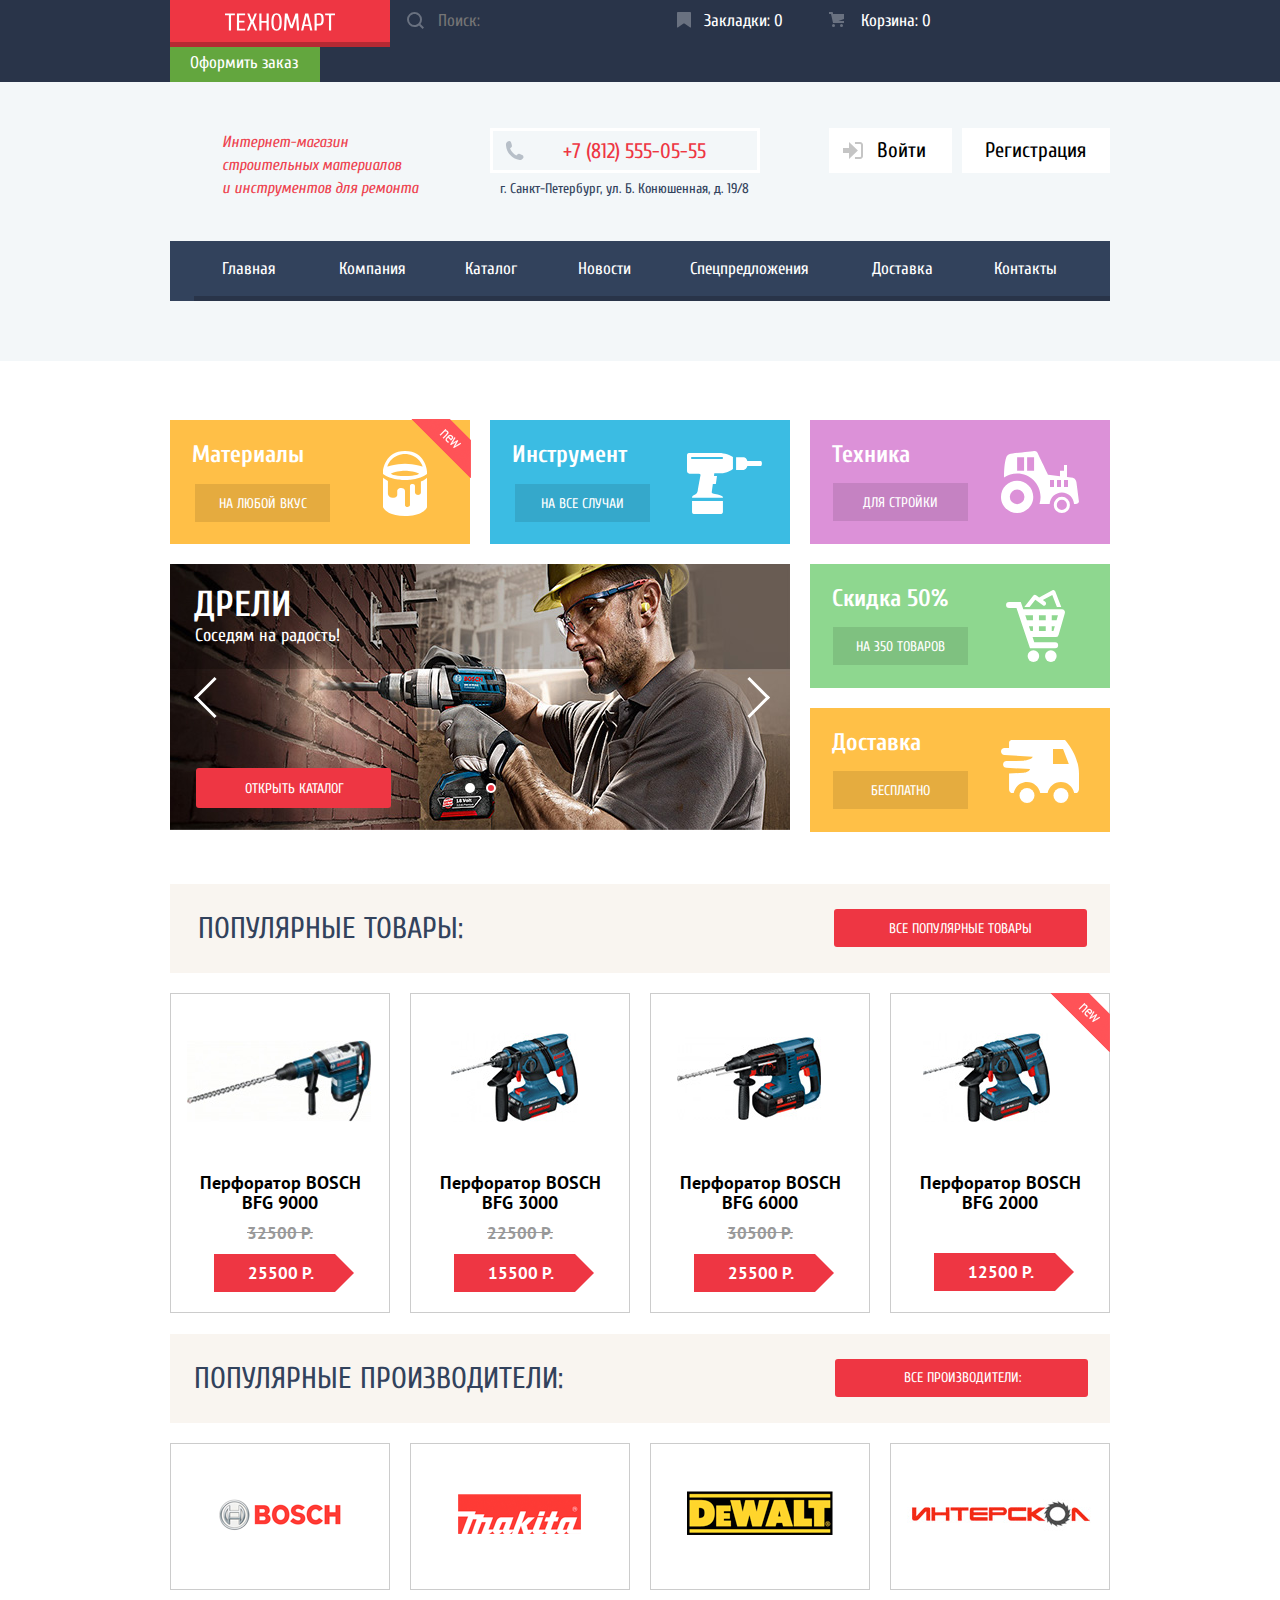
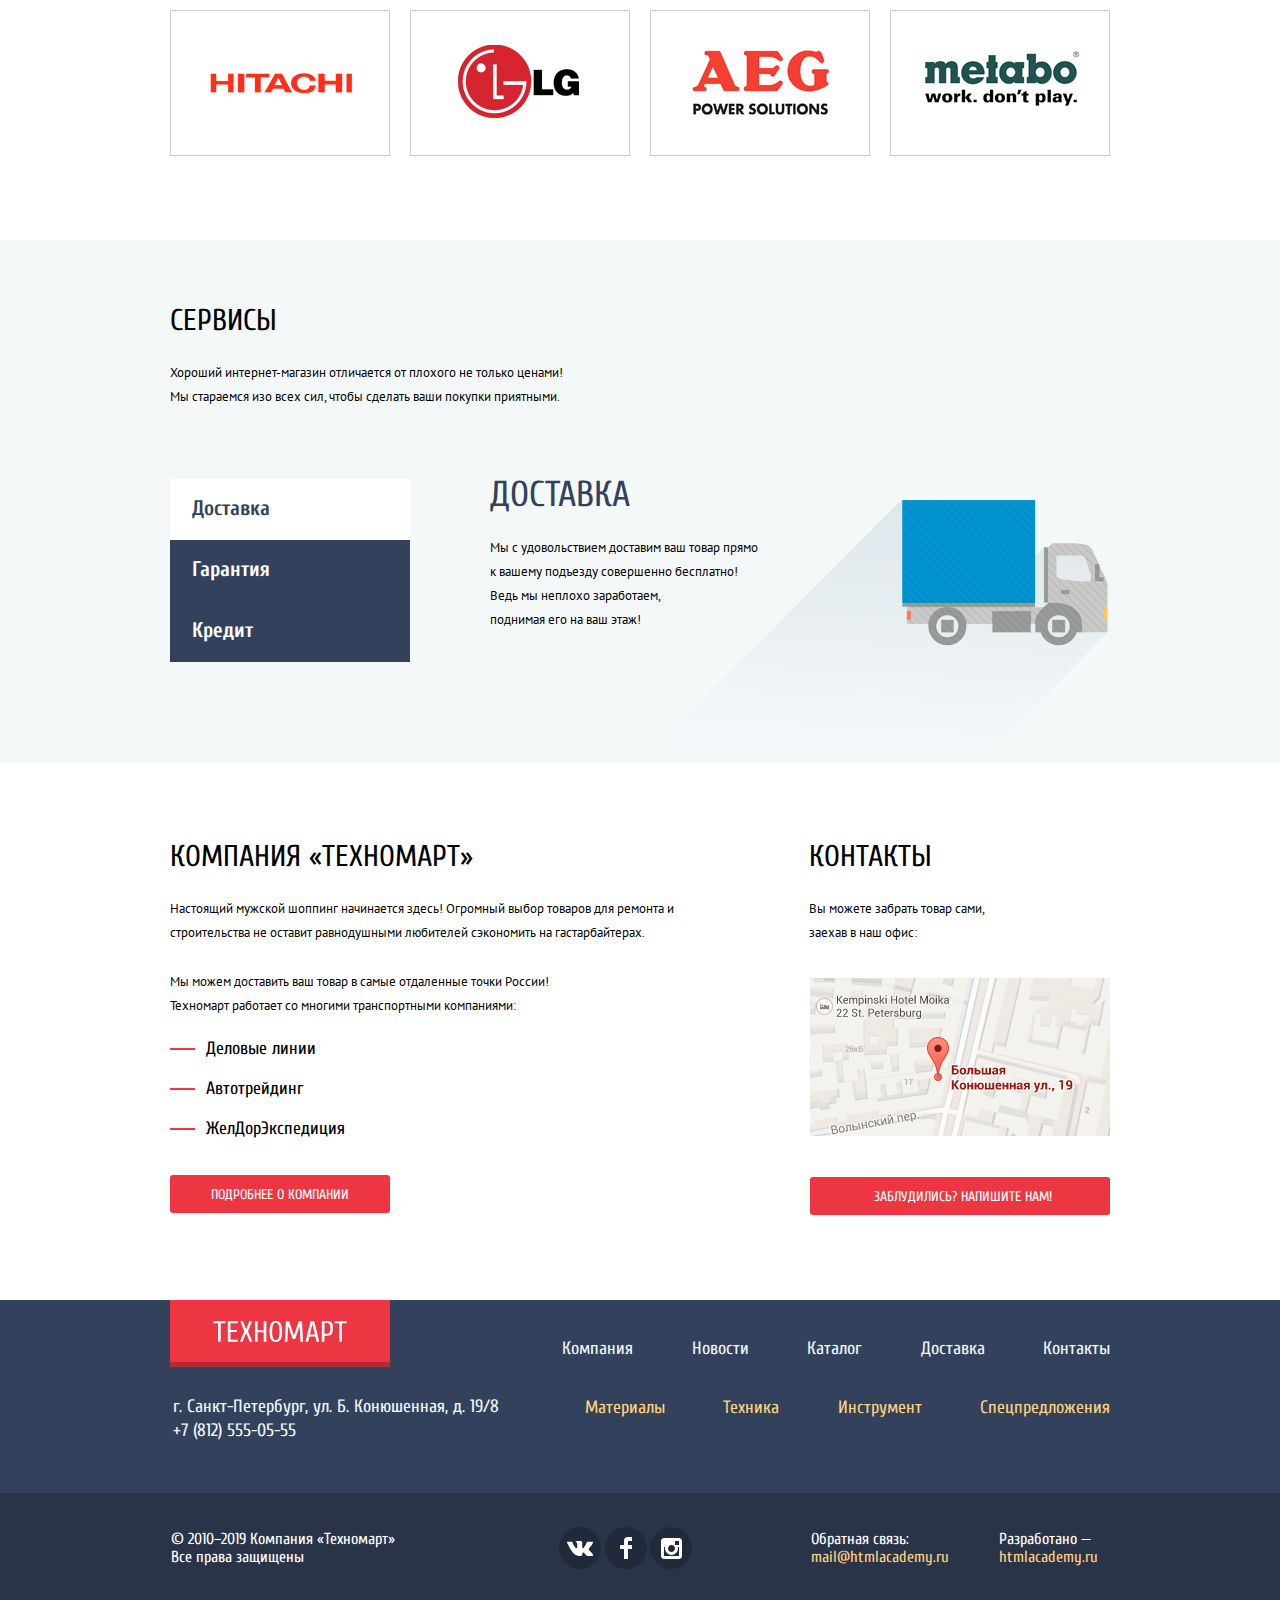
==== commit 6b61c0e9: "Сделала финальную стилизацию внутренней страницы кроме формы и всплывающих окон" ====
--- a/index.html
+++ b/index.html
@@ -3,7 +3,7 @@
   <head>
     <meta charset="utf-8">
     <title>Интернет-магазин «Техномарт»</title>
-    <link href="https://fonts.googleapis.com/css?family=Cuprum:400,400i,700|PT+Sans:400,700&display=swap&subset=cyrillic" rel="stylesheet">
+    <link href="https://fonts.googleapis.com/css?family=Cuprum:400,400i,700%7CPT+Sans:400,400i,700&amp;subset=cyrillic" rel="stylesheet">
     <link rel="stylesheet" href="css/normalize.css">
     <link rel="stylesheet" href="css/style.css">
   </head>
@@ -16,8 +16,8 @@
             <img class="logo" src="img/logo-header.svg" width="110" height="18" alt="Логотип интернет-магазина «Техномарт»">
           </a>
           <form class="search-form" action="https://echo.htmlacademy.ru" method="get">
-            <input class="search-input" type="search" name="search"  placeholder="Поиск:">
-            <label class="visually-hidden" for="search">Поиск</label>
+            <input class="search-input" type="search" name="search" id="search" placeholder="Поиск:">
+            <label for="search"><span class="visually-hidden">Поиск</span></label>
             <svg class="search-icon" xmlns="http://www.w3.org/2000/svg" width="17" height="17" viewBox="0 0 17 17">
               <path fill="rgba(255, 255, 255, 0.3)" d="M17 15.586l-3.542-3.542A7.465 7.465 0 0 0 15 7.5 7.5 7.5 0 1 0 7.5 15c1.71 0 3.282-.579 4.544-1.542L15.586 17 17 15.586zM2 7.5C2 4.467 4.467 2 7.5 2 10.532 2 13 4.467 13 7.5c0 3.032-2.468 5.5-5.5 5.5A5.506 5.506 0 0 1 2 7.5z" />
             </svg>
@@ -262,7 +262,7 @@
           </a>
         </li>
         <li>
-          <a class="brands-item" class="brands-item" href="#">
+          <a class="brands-item" href="#">
             <img class="brands-logo metabo" src="img/metabo-logo.png" width="204" height="69" alt="Логотип компании «Metabo»">
           </a>
         </li>
--- a/css/style.css
+++ b/css/style.css
@@ -113,10 +113,10 @@
 
 .search-input {
   box-sizing: border-box;
-  width: 271px;
+  width: 270px;
   padding-top: 11px;
   padding-left: 48px;
-  padding-bottom: 12px;
+  padding-bottom: 11px;
 
   background-color: #293449;
 
@@ -133,9 +133,9 @@
   position: relative;
 
   padding-top: 12px;
-  padding-right: 28px;
+  padding-right: 27px;
   padding-bottom: 10px;
-  padding-left: 43px;
+  padding-left: 44px;
 
   color: #ffffff;
 
@@ -155,9 +155,9 @@
   position: relative;
 
   padding-top: 12px;
-  padding-right: 29px;
+  padding-right: 30px;
   padding-bottom: 10px;
-  padding-left: 50px;
+  padding-left: 51px;
 
   color: #ffffff;
 
@@ -167,7 +167,7 @@
 .cart-icon{
   position: absolute;
   top: 12px;
-  left: 18px;
+  left: 19px;
 
   width: 15px;
   height: 15px;
@@ -217,11 +217,11 @@
 }
 
 .order {
-  width: 150px;
-  margin-left: auto;
   text-align: center;
   padding-top: 12px;
   padding-bottom: 10px;
+  padding-right: 22px;
+  padding-left: 20px;
 
   color: #ffffff;
 
@@ -357,7 +357,7 @@
 }
 
 .user-navigation-link:active .login-icon path {
-  fill: rgba(0, 0, 0, 0.3);
+  fill: #c5c5c5;
 }
 
 .registration-link {
@@ -781,7 +781,8 @@
 
 .catalog-items {
   display: flex;
-  justify-content: space-between;
+  flex-wrap: wrap;
+  /*justify-content: space-between;*/
   margin: 0;
   padding: 0;
 
@@ -799,6 +800,12 @@
   text-align: center;
 
   border: 1px solid #cccccc;
+
+  margin-right: 20px; /*временно*/
+}
+
+.catalog-item:last-child {
+  margin-right: 0;
 }
 
 .flag {
@@ -827,7 +834,7 @@
 
   width: 218px;
   height: 88px;
-  padding: 40px 0;
+  padding: 43px 0;
 
   background-color: rgba(255, 255, 255, 0.9);
 
@@ -839,8 +846,8 @@
   display: block;
   width: 129px;
   margin: 0 auto;
-  margin-bottom: 7px;
-  padding: 7px 0;
+  margin-bottom: 6px;
+  padding: 8px 0;
 
   font-family: Cuprum, Arial, sans-serif;
   font-size: 14px;
@@ -1268,10 +1275,12 @@
 .index-columns {
   display: flex;
   justify-content: space-between;
+
 }
 
 .company {
   width: 540px;
+  margin-bottom: 87px;
 }
 
 .company-title {
@@ -1380,8 +1389,6 @@
 }
 
 .main-footer-wrapper {
-  margin-top: 86px;
-
   background-color: #32425c;
 }
 
@@ -1580,19 +1587,28 @@
 }
 
 
-
-
-
-
-
-
-
-
-
-
-
 /*стили для внутренней страницы*/
+.cart-inner {
+  padding-right: 25px;
+
+  background-color: #ee3643;
+}
+
+.registred-user-navigation {
+  display: flex;
+  flex-wrap: wrap;
+  width: 299px;
+  margin-left: 51px;
+}
+
 .registred-user-wrapper {
+  position: relative;
+  width: 299px;
+  margin-top: 46px;
+  padding-top: 12px;
+  padding-bottom: 12px;
+  padding-left: 47px;
+
   background-color: #ffffff;
 }
 
@@ -1602,12 +1618,45 @@
   color: #000000;
 }
 
+.user-icon {
+  position: absolute;
+  top: 13px;
+  left: 13px;
+}
+
+.user-name:hover .user-icon path,
+.user-name:focus .user-icon path,
+.user-name:hover + .user-logout .logout-icon path,
+.user-name:focus + .user-logout .logout-icon path {
+ fill: #32425c;
+}
+
 .user-name:active {
-  color: #c5c5c5;
+  color: rgba(0, 0, 0, 0.3);
+}
+
+.user-name:active .user-icon path,
+.user-name:active + .user-logout .logout-icon path {
+  fill: #c5c5c5;
+}
+
+.logout-icon {
+  position: absolute;
+  top: 14px;
+  right: 10px;
 }
 
 .user-profile {
+  display: flex;
+  margin: 0;
+  padding: 0;
+
   list-style: none;
+}
+
+.user-profile-item {
+  padding-top: 5px;
+  padding-left: 18px;
 }
 
 .user-profile-link {
@@ -1617,16 +1666,38 @@
   text-decoration: underline;
 }
 
+.user-profile-item:last-child {
+  position: relative;
+  padding-left: 32px;
+}
+
+.user-profile-item:last-child::before {
+  content: "";
+  position: absolute;
+  top: 12px;
+  left: 14px;
+
+  width: 4px;
+  height: 4px;
+
+  background-color: #32425c;
+  border-radius: 50%;
+}
+
 .user-profile-link:hover,
 .user-profile-link:focus {
   color: #ee3643;
 }
 
 .user-profile-link:active {
-  color: #c5c5c5;
+  color: rgba(50, 66, 92, 0.3);
 }
 
 .breadcrumbs {
+  margin: 0;
+  padding: 0;
+  display: flex;
+
   font-family: "PT Sans", Aria, sans-serif;
   font-size: 13px;
   text-transform: uppercase;
@@ -1634,11 +1705,64 @@
   list-style: none;
 }
 
+.breadcrumbs-item {
+  position: relative;
+  padding-top: 19px;
+  padding-bottom: 22px;
+}
+
+.breadcrumbs-item:first-child::before {
+  content: "";
+  position: absolute;
+  top: 22px;
+  left: -2px;
+
+  width: 15px;
+  height: 12px;
+
+  background-image: url(../img/icon-home.svg);
+  background-repeat: no-repeat;
+}
+
+.breadcrumbs-item:nth-child(2) {
+  padding-left: 54px;
+}
+
+.breadcrumbs-item:nth-child(3){
+  padding-left: 40px;
+}
+
+.breadcrumbs-item:last-child {
+  padding-left: 44px;
+}
+
+.breadcrumbs-item:not(:last-child)::after {
+  content: "";
+  position: absolute;
+  top: 22px;
+  right: -26px;
+
+  width: 8px;
+  height: 12px;
+
+  background-image: url(../img/icon-right-small.svg);
+}
+
+.breadcrumbs-item:first-child::after {
+  right: -36px;
+}
+
 .breadcrumbs-link {
   color: #000000;
 }
 
 .main-title {
+  margin: 0;
+  padding: 0;
+  padding-top: 30px;
+  padding-bottom: 29px;
+  padding-left: 28px;
+
   font-size: 30px;
   font-weight: 400;
   line-height: 30px;
@@ -1648,13 +1772,26 @@
   background-color: #f2f6f8;
 }
 
+.inner-columns {
+  display: flex;
+  justify-content: space-between;
+}
+
 .filters {
+  width: 220px;
+
   font-family: "PT Sans", Aria, sans-serif;
   text-transform: uppercase;
-
 }
 
 .filter-title {
+  margin: 0;
+  margin-top: 20px;
+  padding: 0;
+  padding-top: 10px;
+  padding-bottom: 10px;
+  padding-left: 19px;
+
   font-size: 13px;
   font-weight: 400;
 
@@ -1695,46 +1832,139 @@
   border: 1px solid #e5e5e5;
 }
 
+.catalog {
+  width: 700px;
+
+  font-family: "PT Sans", Aria, sans-serif;
+  text-transform: uppercase;
+}
+
+.sorting-wrapper {
+  display: flex;
+  margin-top: 20px;
+
+  background-color: #f7f3ec;
+}
+
 .sorting {
+  padding-top: 10px;
+  padding-bottom: 10px;
+  padding-left: 19px;
+
   font-size: 13px;
   text-transform: uppercase;
 }
 
+
 .sorting-category {
+  display: flex;
+  margin: 0;
+  margin-left: 139px;
+  padding: 0;
+
   list-style: none;
 }
 
+.sorting-category-item {
+  padding-top: 9px;
+  padding-right: 71px;
+}
+
+.sorting-category-item:nth-child(2) {
+ padding-right: 65px;
+}
+
+.sorting-category-item:last-child {
+  padding-right: 0;
+}
+
 .sorting-option {
+  display: block;
+
   font-size: 13px;
-  text-transform: uppercase;
-  text-decoration: underline;
-  text-decoration-style: dotted;
-  text-decoration-color: red;
-  color: #c5c5c5;
-}
-
-.sorting-option-current {
-  text-decoration: none;
+  color: rgba(0, 0, 0, 0.3);
+
+  border-bottom: 1px dotted #ee3643;
+}
+
+.sorting-category-current {
   color: #ee3643;
+
+  border-bottom: none;
 }
 
 .sorting-option:hover,
 .sorting-option:focus {
-  text-decoration: underline;
-  text-decoration-color: #ee3643;
   color: #000000;
+
+  border-bottom: 1px solid #ee3643;
 }
 
 .sorting-direction {
+  display: flex;
+  margin: 0;
+  padding: 0;
+
   list-style: none;
 }
 
-.sorting-wrapper {
-  background-color: #f7f3ec;
-}
-
+.sorting-direction-link {
+  position: relative;
+}
+
+.icon-up {
+  content: "";
+  position: absolute;
+  top: 14px;
+  left: 47px;
+
+  width: 11px;
+  height: 10px;
+}
+
+.icon-down {
+  content: "";
+  position: absolute;
+  top: 14px;
+  left: 79px;
+
+  width: 11px;
+  height: 10px;
+}
+
+.sorting-direction-current .icon-up path {
+  fill: #ee3643;
+
+}
+
+.sorting-direction-link:hover .icon-up path,
+.sorting-direction-link:hover .icon-down path,
+.sorting-direction-link:focus .icon-up path,
+.sorting-direction-link:focus .icon-down path {
+  fill: #231f20;
+}
+
+.catalog-item-inner {
+  margin-top: 20px;
+
+  text-transform: none;
+}
+
+.catalog-item-inner:nth-child(3n) {
+  margin-right: 0;
+}
+
+.catalog-item-inner:nth-child(3) .actions {
+  display: block;
+}
 
 .pagination-list {
+  display: flex;
+  margin: 0;
+  padding: 0;
+  padding-top: 51px;
+  padding-bottom: 60px;
+
   font-family: "PT Sans", Arial, sans-serif;
   font-size: 13px;
   text-transform: uppercase;
@@ -1743,9 +1973,31 @@
 }
 
 .pagination-link {
+  display: block;
+  margin-right: 10px;
+  padding-top: 8px;
+  padding-right: 15px;
+  padding-bottom: 10px;
+  padding-left: 15px;
   color: #000000;
 
   border: 1px solid #e5e5e5;
+  border-radius: 5%;
+}
+
+.pagination-link-next {
+  padding-right: 30px;
+  padding-left: 30px;
+
+}
+
+.pagination-link-current {
+  padding-top: 9px;
+  padding-bottom: 11px;
+  color: #ffffff;
+
+  background-color: #ee3643;
+  border: none;
 }
 
 .pagination-link:hover,
@@ -1755,13 +2007,6 @@
 
 .pagination-link:active {
   border: 1px solid #ee3643;
-}
-
-.pagination-link-current {
-  color: #ffffff;
-
-  background-color: #ee3643;
-  border: none;
 }
 
 .pagination-link-current:hover,
@@ -1778,6 +2023,10 @@
 }
 
 .additional-title {
+  margin: 0;
+  padding: 0;
+  padding-top: 65px;
+
   font-size: 30px;
   font-weight: 400;
   line-height: 30px;
@@ -1785,8 +2034,14 @@
 }
 
 .additional-description {
+  margin: 0;
+  padding: 0;
+  padding-top: 26px;
+  padding-bottom: 69px;
+
+  font-family: "PT Sans", Arial, sans-serif;
   font-size: 13px;
-  line-height: 14px;
+  line-height: 24px;
 }
 
 .notification {
@@ -1823,35 +2078,15 @@
 /*СЕТОЧНЫЕ СТИЛИ ВНУТРЕННЕЙ СТРАНИЦЫ*/
 
 /*сетка для хлебных крошек*/
-.breadcrumbs {
-  margin: 0;
-  padding: 0;
-  display: flex;
-}
-
-.main-title {
-  margin: 0;
-  padding: 0;
-}
-
-.inner-columns {
-  display: flex;
-  justify-content: space-between;
-}
-
-.filters {
-  width: 220px;
-}
-
-.catalog {
-  width: 700px;
-}
-
-.pagination-list {
-  display: flex;
-  margin: 0;
-  padding: 0;
-}
+
+
+
+
+
+
+
+
+
 
 /*стили для микросеток*/
 
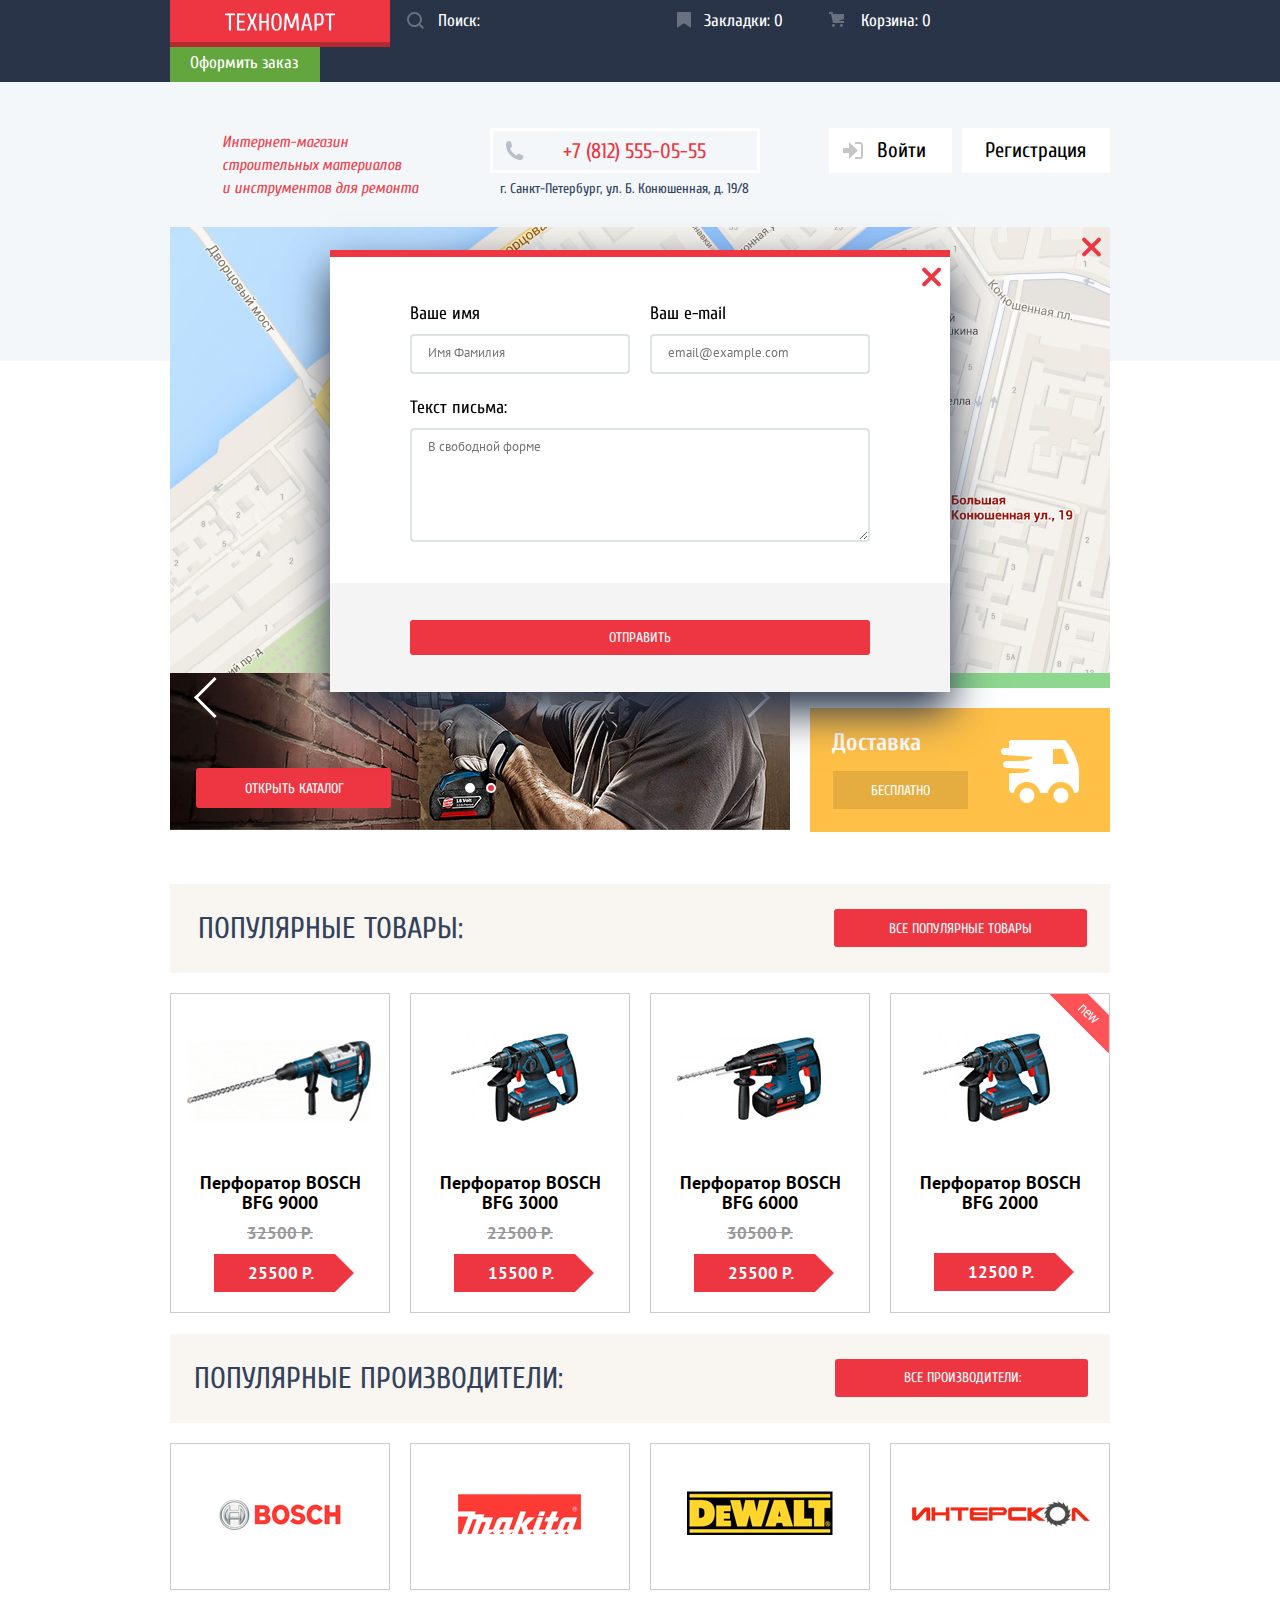
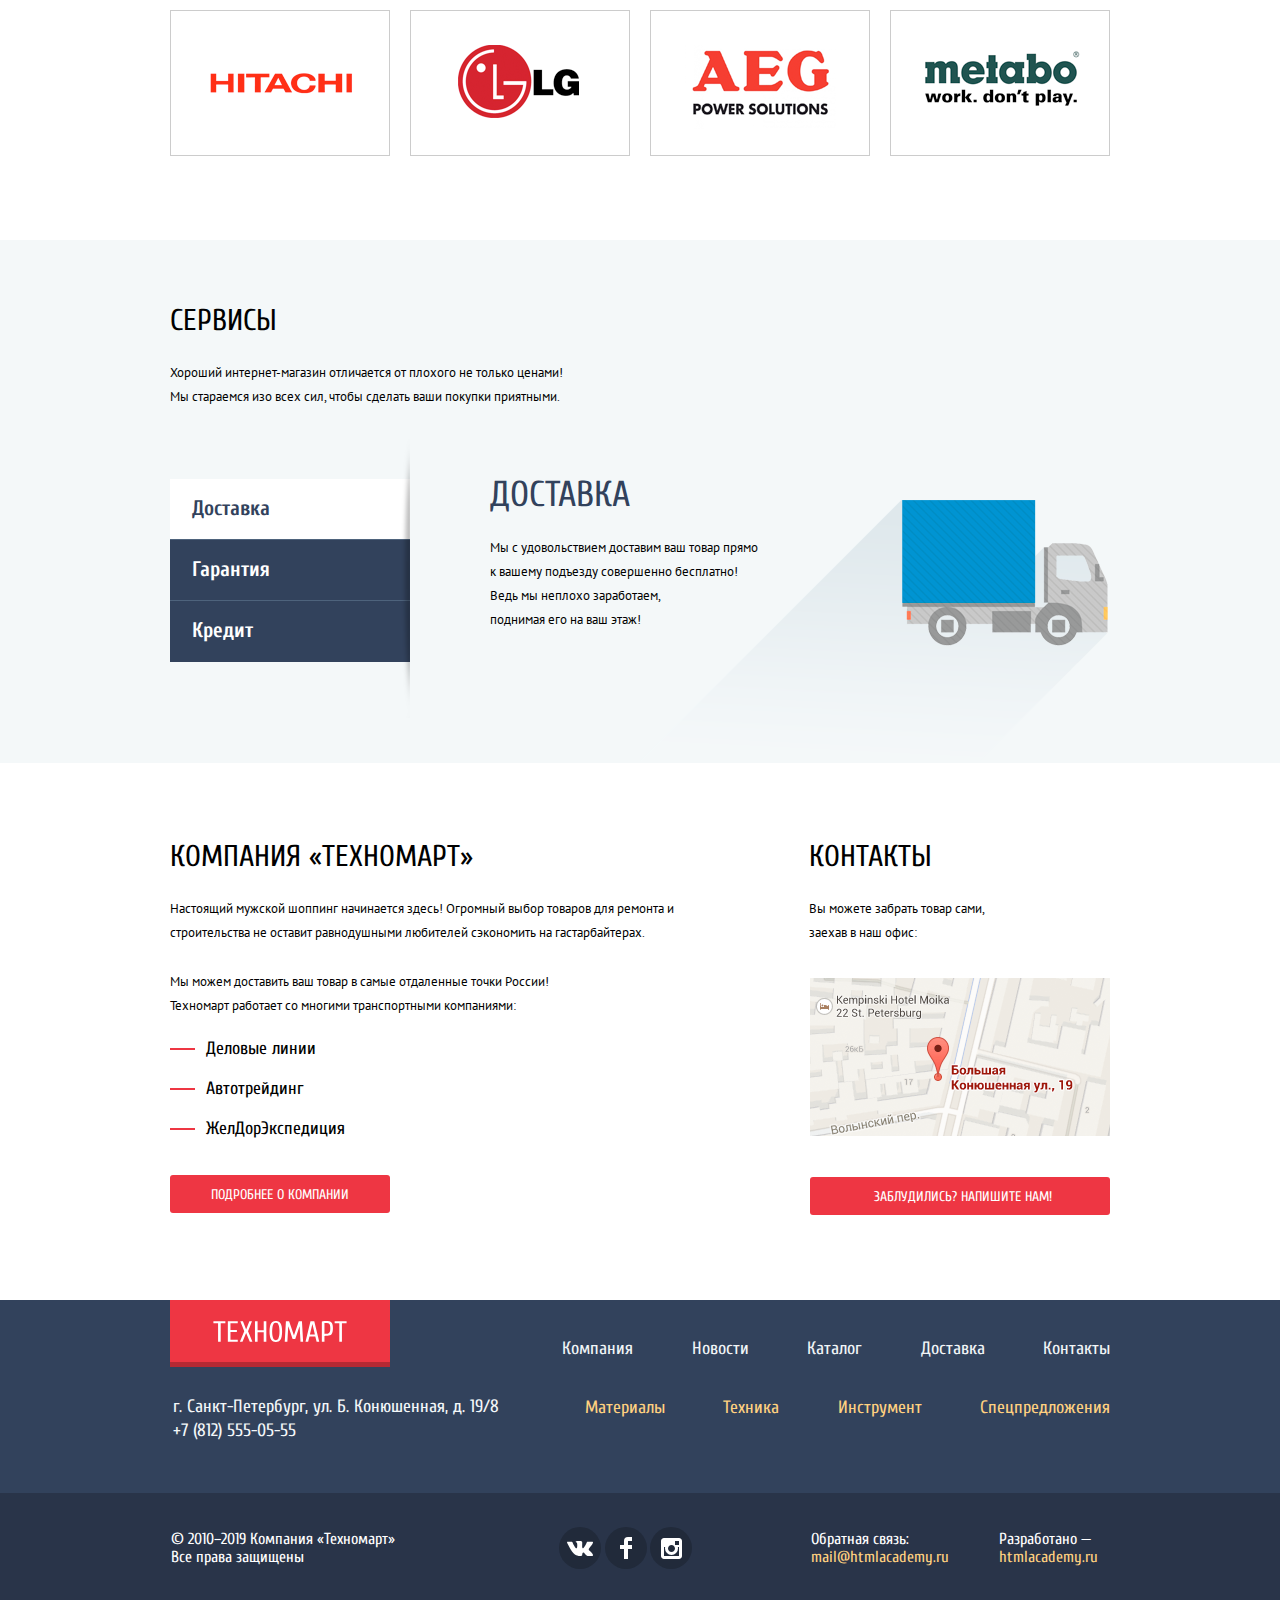
==== commit dcd5b60d: "Завершила стилизацию нестандартных элементов формы и модальных элементов" ====
--- a/index.html
+++ b/index.html
@@ -8,7 +8,6 @@
     <link rel="stylesheet" href="css/style.css">
   </head>
   <body>
-
     <header class="main-header">
       <div class="header-top-wrapper">
         <div class="top-wrapper-container container">
@@ -19,7 +18,7 @@
             <input class="search-input" type="search" name="search" id="search" placeholder="Поиск:">
             <label for="search"><span class="visually-hidden">Поиск</span></label>
             <svg class="search-icon" xmlns="http://www.w3.org/2000/svg" width="17" height="17" viewBox="0 0 17 17">
-              <path fill="rgba(255, 255, 255, 0.3)" d="M17 15.586l-3.542-3.542A7.465 7.465 0 0 0 15 7.5 7.5 7.5 0 1 0 7.5 15c1.71 0 3.282-.579 4.544-1.542L15.586 17 17 15.586zM2 7.5C2 4.467 4.467 2 7.5 2 10.532 2 13 4.467 13 7.5c0 3.032-2.468 5.5-5.5 5.5A5.506 5.506 0 0 1 2 7.5z" />
+              <path  d="M17 15.586l-3.542-3.542A7.465 7.465 0 0 0 15 7.5 7.5 7.5 0 1 0 7.5 15c1.71 0 3.282-.579 4.544-1.542L15.586 17 17 15.586zM2 7.5C2 4.467 4.467 2 7.5 2 10.532 2 13 4.467 13 7.5c0 3.032-2.468 5.5-5.5 5.5A5.506 5.506 0 0 1 2 7.5z" />
             </svg>
           </form>
           <a class="bookmarks" href="#">
@@ -72,16 +71,14 @@
         </nav>
       </div>
     </header>
-
     <main>
       <div class="container">
         <section class="promo">
           <h2 class="visually-hidden">Промо</h2>
           <div class="promo-top-wrapper">
-            <div class="promo-item-materials">
+            <div class="promo-item-materials new">
               <h3 class="promo-item-title">Материалы</h3>
               <a class="promo-item-link" href="#">На любой вкус</a>
-              <span class="flag flag-new"></span>
             </div>
             <div class="promo-item-tools">
               <h3 class="promo-item-title">Инструмент</h3>
@@ -142,11 +139,11 @@
             <li class="catalog-item">
               <div class="actions">
                 <a class="buy-link" href="#">
-                    <svg class="icon-cart" xmlns="http://www.w3.org/2000/svg" width="15" height="15" viewBox="0 0 15 15">
-                      <circle fill="rgba(255, 255, 255, 0.3)" cx="4.5" cy="13.5" r="1.5" />
-                      <circle fill="rgba(255, 255, 255, 0.3)" cx="12.5" cy="13.5" r="1.5" />
-                      <path fill="rgba(255, 255, 255, 0.3)" d="M15 2H4.07l-.422-2H0v2h2.031l1.985 9H15V9H9.441L15 6.951z" />
-                    </svg>
+                  <svg class="icon-cart" xmlns="http://www.w3.org/2000/svg" width="15" height="15" viewBox="0 0 15 15">
+                    <circle fill="rgba(255, 255, 255, 0.3)" cx="4.5" cy="13.5" r="1.5" />
+                    <circle fill="rgba(255, 255, 255, 0.3)" cx="12.5" cy="13.5" r="1.5" />
+                    <path fill="rgba(255, 255, 255, 0.3)" d="M15 2H4.07l-.422-2H0v2h2.031l1.985 9H15V9H9.441L15 6.951z" />
+                  </svg>
                   Купить
                 </a>
                 <a class="bookmarks-link" href="#">В закладки</a>
@@ -157,25 +154,6 @@
               <h3 class="product-title">Перфоратор BOSCH <span class="product-model">BFG 9000</span></h3>
               <span class="discount">32500 P.</span>
               <span class="price">25500 P.</span>
-            </li>
-            <li class="catalog-item">
-              <div class="actions">
-                <a class="buy-link" href="#">
-                    <svg class="icon-cart" xmlns="http://www.w3.org/2000/svg" width="15" height="15" viewBox="0 0 15 15">
-                      <circle fill="rgba(255, 255, 255, 0.3)" cx="4.5" cy="13.5" r="1.5" />
-                      <circle fill="rgba(255, 255, 255, 0.3)" cx="12.5" cy="13.5" r="1.5" />
-                      <path fill="rgba(255, 255, 255, 0.3)" d="M15 2H4.07l-.422-2H0v2h2.031l1.985 9H15V9H9.441L15 6.951z" />
-                    </svg>
-                  Купить
-                </a>
-                <a class="bookmarks-link" href="#">В закладки</a>
-              </div>
-              <div class="product-image">
-                <img class="product-second" src="img/product-2.jpg" width="127" height="89" alt="Перфоратор BOSH BFG 3000">
-              </div>
-              <h3 class="product-title">Перфоратор BOSCH <span class="product-model">BFG 3000</span></h3>
-              <span class="discount">22500 P.</span>
-              <span class="price">15500 P.</span>
             </li>
             <li class="catalog-item">
               <div class="actions">
@@ -185,241 +163,259 @@
                     <circle fill="rgba(255, 255, 255, 0.3)" cx="12.5" cy="13.5" r="1.5" />
                     <path fill="rgba(255, 255, 255, 0.3)" d="M15 2H4.07l-.422-2H0v2h2.031l1.985 9H15V9H9.441L15 6.951z" />
                   </svg>
-                Купить
-              </a>
-              <a class="bookmarks-link" href="#">В закладки</a>
-            </div>
-            <div class="product-image">
-              <img class="product-third" src="img/product-3.jpg" width="144" height="83" alt="Перфоратор BOSH BFG 6000">
-            </div>
-            <h3 class="product-title">Перфоратор BOSCH<span class="product-model">BFG 6000</span></h3>
-            <span class="discount">30500 P.</span>
-            <span class="price">25500 P.</span>
-          </li>
-          <li class="catalog-item">
-            <span class="flag flag-new"></span>
-            <div class="actions">
-              <a class="buy-link" href="#">
-                <svg class="icon-cart" xmlns="http://www.w3.org/2000/svg" width="15" height="15" viewBox="0 0 15 15">
-                  <circle fill="rgba(255, 255, 255, 0.3)" cx="4.5" cy="13.5" r="1.5" />
-                  <circle fill="rgba(255, 255, 255, 0.3)" cx="12.5" cy="13.5" r="1.5" />
-                  <path fill="rgba(255, 255, 255, 0.3)" d="M15 2H4.07l-.422-2H0v2h2.031l1.985 9H15V9H9.441L15 6.951z" />
-                </svg>
-              Купить
+                  Купить
+                </a>
+                <a class="bookmarks-link" href="#">В закладки</a>
+              </div>
+              <div class="product-image">
+                <img class="product-second" src="img/product-2.jpg" width="127" height="89" alt="Перфоратор BOSH BFG 3000">
+              </div>
+              <h3 class="product-title">Перфоратор BOSCH <span class="product-model">BFG 3000</span></h3>
+              <span class="discount">22500 P.</span>
+              <span class="price">15500 P.</span>
+            </li>
+            <li class="catalog-item">
+              <div class="actions">
+                <a class="buy-link" href="#">
+                  <svg class="icon-cart" xmlns="http://www.w3.org/2000/svg" width="15" height="15" viewBox="0 0 15 15">
+                    <circle fill="rgba(255, 255, 255, 0.3)" cx="4.5" cy="13.5" r="1.5" />
+                    <circle fill="rgba(255, 255, 255, 0.3)" cx="12.5" cy="13.5" r="1.5" />
+                    <path fill="rgba(255, 255, 255, 0.3)" d="M15 2H4.07l-.422-2H0v2h2.031l1.985 9H15V9H9.441L15 6.951z" />
+                  </svg>
+                  Купить
+                </a>
+                <a class="bookmarks-link" href="#">В закладки</a>
+              </div>
+              <div class="product-image">
+                <img class="product-third" src="img/product-3.jpg" width="144" height="83" alt="Перфоратор BOSH BFG 6000">
+              </div>
+              <h3 class="product-title">Перфоратор BOSCH<span class="product-model">BFG 6000</span></h3>
+              <span class="discount">30500 P.</span>
+              <span class="price">25500 P.</span>
+            </li>
+            <li class="catalog-item new">
+              <div class="actions">
+                <a class="buy-link" href="#">
+                  <svg class="icon-cart" xmlns="http://www.w3.org/2000/svg" width="15" height="15" viewBox="0 0 15 15">
+                    <circle fill="rgba(255, 255, 255, 0.3)" cx="4.5" cy="13.5" r="1.5" />
+                    <circle fill="rgba(255, 255, 255, 0.3)" cx="12.5" cy="13.5" r="1.5" />
+                    <path fill="rgba(255, 255, 255, 0.3)" d="M15 2H4.07l-.422-2H0v2h2.031l1.985 9H15V9H9.441L15 6.951z" />
+                  </svg>
+                  Купить
+                </a>
+                <a class="bookmarks-link" href="#">В закладки</a>
+              </div>
+              <div class="product-image">
+                <img class="product-forth" src="img/product-2.jpg" width="127" height="89" alt="Перфоратор BOSH BFG 2000">
+              </div>
+              <h3 class="product-title">Перфоратор BOSCH <span class="product-model">BFG 2000</span></h3>
+              <span class=" discount"></span>
+              <span class="price">12500 P.</span>
+            </li>
+          </ul>
+        </div>
+      </section>
+      <section class="popular-brands">
+        <div class="container">
+          <div class="popular-wrapper">
+            <h2 class="popular-brands-title">Популярные производители:</h2>
+            <a class="btn btn-brands">Все производители:</a>
+          </div>
+          <ul class="popular-brands-list">
+            <li>
+              <a class="brands-item" href="#">
+                <img class="brands-logo bosch" src="img/bosch-logo.png" width="126" height="37" alt="Логотип компании «Bosh»">
+              </a>
+            </li>
+            <li>
+              <a class="brands-item" href="#">
+                <img class="brands-logo makita" src="img/makita-logo.png" width="123" height="40" alt="Логотип компании «Makita»">
+              </a>
+            </li>
+            <li>
+              <a class="brands-item" href="#">
+                <img class="brands-logo dewalt" src="img/dewalt-logo.png" width="146" height="44" alt="Логотип компании «DeWalt»">
+              </a>
+            </li>
+            <li>
+              <a class="brands-item" href="#">
+                <img class="brands-logo interscol" src="img/interscol-logo.png" width="184" height="32" alt="Логотип компании «Интерскол»">
+              </a>
+            </li>
+            <li>
+              <a class="brands-item" href="#">
+                <img class="brands-logo hitachi" src="img/hitachi-logo.png" width="169" height="31" alt="Логотип компании «Hitachi»">
+              </a>
+            </li>
+            <li>
+              <a class="brands-item" href="#">
+                <img class="brands-logo lg" src="img/lg-logo.png" width="121" height="73" alt="Логотип компании «LG»">
+              </a>
+            </li>
+            <li>
+              <a class="brands-item" href="#">
+                <img class="brands-logo aeg" src="img/aeg-logo.png" width="151" height="96" alt="Логотип компании «AEG»">
+              </a>
+            </li>
+            <li>
+              <a class="brands-item" href="#">
+                <img class="brands-logo metabo" src="img/metabo-logo.png" width="204" height="69" alt="Логотип компании «Metabo»">
+              </a>
+            </li>
+          </ul>
+        </div>
+      </section>
+      <section class="services">
+        <div class="services-top-wrapper container">
+          <h2 class="services-title">Сервисы</h2>
+          <p class="services-intro">
+            Хороший интернет-магазин отличается от плохого не только ценами! Мы стараемся изо всех сил, чтобы сделать ваши покупки приятными.
+          </p>
+        </div>
+        <div class="services-bottom-wrapper container">
+          <input type="radio" id="delivery" name="service" class="visually-hidden" checked>
+          <input type="radio" id="guarantee" name="service" class="visually-hidden">
+          <input type="radio"  id="credit" name="service" class="visually-hidden">
+          <div class="services-list">
+            <label class="services-option delivery-option" for="delivery">Доставка</label>
+            <label class="services-option guarantee-option" for="guarantee">Гарантия</label>
+            <label class="services-option credit-option" for="credit">Кредит</label>
+          </div>
+          <div class="delivery-wrapper services-position">
+            <h3 class="service-title">Доставка</h3>
+            <p class="services-desc">
+              Мы с удовольствием доставим ваш товар прямо<br> к вашему подъезду совершенно бесплатно!<br> Ведь мы неплохо заработаем,<br> поднимая его на ваш этаж!
+            </p>
+          </div>
+          <div class="guarantee-wrapper services-position">
+            <h3 class="service-title">Гарантия</h3>
+            <p class="services-desc">
+              Если купленный у нас товар поломается или заискрит,<br> а также в случае пожара, спровоцированного его возгаранием,<br> вы всегда можете быть уверены в нашей гарантии. Мы обменяем<br> сгоревший товар на новый.<br> Дом уж восстановите как-нибудь сами.
+            </p>
+          </div>
+          <div class="credit-wrapper services-position">
+            <h3 class="service-title">Кредит</h3>
+            <p class="services-desc">
+              Залезть в долговую яму стало проще!<br>Кредитные консультанты придут вам на помощь.
+            </p>
+            <a class="btn btn-request" href="#">Отправить заявку</a>
+          </div>
+        </div>
+      </section>
+      <div class="index-columns container">
+        <section class="company">
+          <h2 class="company-title">Компания «Техномарт»</h2>
+          <p class="company-intro">Настоящий мужской шоппинг начинается здесь! Огромный выбор товаров для ремонта и строительства не оставит равнодушными любителей сэкономить на гастарбайтерах.</p>
+          <p class="company-intro">Мы можем доставить ваш товар в самые отдаленные точки России!
+          Техномарт работает со многими транспортными компаниями: </p>
+          <ul class="partners-list">
+            <li class="partners-item">Деловые линии</li>
+            <li class="partners-item">Автотрейдинг</li>
+            <li class="partners-item">ЖелДорЭкспедиция</li>
+          </ul>
+          <a class="btn btn-info" href="#">Подробнее о компании</a>
+        </section>
+        <section class="contacts">
+          <h2 class="contacts-title">Контакты</h2>
+          <p class="contacts-intro">Вы можете забрать товар сами, заехав в наш офис:</p>
+          <p class="map">
+            <a href="map.html">
+              <img src="img/map.png" width="300" height="158" alt="Офис магазина по адресу ул. Большая Конюшенная 19/8, Санкт-Петербург">
             </a>
-            <a class="bookmarks-link" href="#">В закладки</a>
-          </div>
-          <div class="product-image">
-            <img class="product-forth" src="img/product-2.jpg" width="127" height="89" alt="Перфоратор BOSH BFG 2000">
-          </div>
-          <h3 class="product-title">Перфоратор BOSCH <span class="product-model">BFG 2000</span></h3>
-          <span class=" discount"></span>
-          <span class="price">12500 P.</span>
-        </li>
-      </ul>
-    </div>
-  </section>
-  <section class="popular-brands">
-    <div class="container">
-      <div class="popular-wrapper">
-        <h2 class="popular-brands-title">Популярные производители:</h2>
-        <a class="btn btn-brands">Все производители:</a>
+          </p>
+          <a class="btn btn-contact" href="#">Заблудились? Напишите нам!</a>
+        </section>
       </div>
-      <ul class="popular-brands-list">
-        <li>
-          <a class="brands-item" href="#">
-            <img class="brands-logo bosch" src="img/bosch-logo.png" width="126" height="37" alt="Логотип компании «Bosh»">
-          </a>
-        </li>
-        <li>
-          <a class="brands-item" href="#">
-            <img class="brands-logo makita" src="img/makita-logo.png" width="123" height="40" alt="Логотип компании «Makita»">
-          </a>
-        </li>
-        <li>
-          <a class="brands-item" href="#">
-            <img class="brands-logo dewalt" src="img/dewalt-logo.png" width="146" height="44" alt="Логотип компании «DeWalt»">
-          </a>
-        </li>
-        <li>
-          <a class="brands-item" href="#">
-            <img class="brands-logo interscol" src="img/interscol-logo.png" width="184" height="32" alt="Логотип компании «Интерскол»">
-          </a>
-        </li>
-        <li>
-          <a class="brands-item" href="#">
-            <img class="brands-logo hitachi" src="img/hitachi-logo.png" width="169" height="31" alt="Логотип компании «Hitachi»">
-          </a>
-        </li>
-        <li>
-          <a class="brands-item" href="#">
-            <img class="brands-logo lg" src="img/lg-logo.png" width="121" height="73" alt="Логотип компании «LG»">
-          </a>
-        </li>
-        <li>
-          <a class="brands-item" href="#">
-            <img class="brands-logo aeg" src="img/aeg-logo.png" width="151" height="96" alt="Логотип компании «AEG»">
-          </a>
-        </li>
-        <li>
-          <a class="brands-item" href="#">
-            <img class="brands-logo metabo" src="img/metabo-logo.png" width="204" height="69" alt="Логотип компании «Metabo»">
-          </a>
-        </li>
-      </ul>
-    </div>
-  </section>
-  <section class="services">
-    <div class="services-top-wrapper container">
-      <h2 class="services-title">Сервисы</h2>
-      <p class="services-intro">
-        Хороший интернет-магазин отличается от плохого не только ценами! Мы стараемся изо всех сил, чтобы сделать ваши покупки приятными.
-      </p>
-    </div>
-    <div class="services-bottom-wrapper container">
-      <input type="radio" id="delivery" name="service" class="visually-hidden" checked>
-      <input type="radio" id="guarantee" name="service" class="visually-hidden">
-      <input type="radio"  id="credit" name="service" class="visually-hidden">
-      <div class="services-list">
-          <label class="services-option delivery-option" for="delivery">Доставка</label>
-          <label class="services-option guarantee-option" for="guarantee">Гарантия</label>
-          <label class="services-option credit-option" for="credit">Кредит</label>
-      </div>
-      <div class="delivery-wrapper services-position">
-        <h3 class="service-title">Доставка</h3>
-        <p class="services-desc">
-          Мы с удовольствием доставим ваш товар прямо<br> к вашему подъезду совершенно бесплатно!<br> Ведь мы неплохо заработаем,<br> поднимая его на ваш этаж!
-        </p>
-      </div>
-      <div class="guarantee-wrapper services-position">
-        <h3 class="service-title">Гарантия</h3>
-        <p class="services-desc">
-          Если купленный у нас товар поломается или заискрит,<br> а также в случае пожара, спровоцированного его возгаранием,<br> вы всегда можете быть уверены в нашей гарантии. Мы обменяем<br> сгоревший товар на новый.<br> Дом уж восстановите как-нибудь сами.
-        </p>
-      </div>
-      <div class="credit-wrapper services-position">
-        <h3 class="service-title">Кредит</h3>
-        <p class="services-desc">
-          Залезть в долговую яму стало проще!<br>Кредитные консультанты придут вам на помощь.
-        </p>
-        <a class="btn btn-request" href="#">Отправить заявку</a>
-      </div>
-    </div>
-  </section>
-  <div class="index-columns container">
-    <section class="company">
-      <h2 class="company-title">Компания «Техномарт»</h2>
-      <p class="company-intro">Настоящий мужской шоппинг начинается здесь! Огромный выбор товаров для ремонта и строительства не оставит равнодушными любителей сэкономить на гастарбайтерах.</p>
-      <p class="company-intro">Мы можем доставить ваш товар в самые отдаленные точки России!
-      Техномарт работает со многими транспортными компаниями: </p>
-      <ul class="partners-list">
-        <li class="partners-item">Деловые линии</li>
-        <li class="partners-item">Автотрейдинг</li>
-        <li class="partners-item">ЖелДорЭкспедиция</li>
-      </ul>
-      <a class="btn btn-info" href="#">Подробнее о компании</a>
-    </section>
-    <section class="contacts">
-      <h2 class="contacts-title">Контакты</h2>
-      <p class="contacts-intro">Вы можете забрать товар сами, заехав в наш офис:</p>
-      <p class="map">
-        <a href="map.html">
-          <img src="img/map.png" width="300" height="158" alt="Офис магазина по адресу ул. Большая Конюшенная 19/8, Санкт-Петербург">
-        </a>
-      </p>
-      <a class="btn btn-contact" href="#">Заблудились? Напишите нам!</a>
-    </section>
-  </div>
-</main>
-
-<div class="main-footer-wrapper">
-  <footer class="main-footer">
-    <div class="container">
-      <div class="footer-top-wrapper">
-        <a class="main-footer-logo">
-          <img src="img/logo-header.svg" width="158" height="21" alt="Логотип интернет-магазина «Техномарт»">
-        </a>
-        <ul class="footer-nav-company">
-          <li><a class="nav-company-link" href="company.html">Компания</a></li>
-          <li><a class="nav-company-link" href="news.html">Новости</a></li>
-          <li><a class="nav-company-link" href="catalog.html">Каталог</a></li>
-          <li><a class="nav-company-link" href="delivery.html">Доставка</a></li>
-          <li><a class="nav-company-link" href="contacts.html">Контакты</a></li>
-        </ul>
-        <p class="footer-contacts">
-          г. Санкт-Петербург, ул. Б. Конюшенная, д. 19/8 +7 (812) 555-05-55
-        </p>
-        <ul class="footer-nav-articles">
-          <li><a class="nav-articles-link" href="materials.html">Материалы</a></li>
-          <li><a class="nav-articles-link" href="technics.html">Техника</a></li>
-          <li><a class="nav-articles-link" href="tools.html">Инструмент</a></li>
-          <li><a class="nav-articles-link" href="special.html">Спецпредложения</a></li>
-        </ul>
-      </div>
-    </div>
-    <div class="footer-bottom-wrapper">
-      <div class="container">
-        <p class="footer-copyright">© 2010–2019 Компания «Техномарт»
-        Все права защищены</p>
-        <ul class="footer-social">
-          <li>
-            <a class="social-button" href="#">
-              <span class="visually-hidden">Вконтакте</span>
-              <svg xmlns="http://www.w3.org/2000/svg" width="26" height="15" viewBox="0 0 26 15">
-                <path fill="#FFF" d="M16.138 11.51c.956-.309 2.18 2.04 3.483 2.939.978.681 1.727.534 1.727.534l3.473-.05s1.815-.112.957-1.554c-.071-.12-.503-1.069-2.585-3.022-2.177-2.043-1.882-1.712.739-5.244 1.597-2.153 2.236-3.468 2.036-4.028-.192-.539-1.365-.399-1.365-.399L20.69.713c-.381.001-.704.119-.851.515-.003.004-.621 1.666-1.445 3.079-1.741 2.989-2.436 3.148-2.724 2.961-.661-.433-.494-1.737-.494-2.664 0-2.897.432-4.105-.846-4.417-.427-.104-.739-.172-1.828-.182-1.392-.021-2.574 0-3.244.329-.445.223-.786.712-.579.74.26.035.843.16 1.155.586.401.552.389 1.789.389 1.789s.229 3.411-.54 3.834c-.528.29-1.25-.302-2.803-3.016-.793-1.388-1.392-2.922-1.392-2.922s-.116-.285-.326-.441c-.25-.185-.6-.244-.6-.244L.848.684S.29.7.085.946c-.182.218-.015.668-.015.668s2.909 6.881 6.203 10.347c3.02 3.182 6.452 2.971 6.452 2.971h1.555s.469-.054.709-.312c.224-.24.214-.691.214-.691s-.031-2.109.935-2.419z" /></svg>
-              </a>
-            </li>
-            <li>
-              <a class="social-button" href="#">
-                <span class="visually-hidden">Фейсбук</span>
-                <svg xmlns="http://www.w3.org/2000/svg" width="12" height="22" viewBox="0 0 12 22">
-                  <path fill="#FFF" d="M12 4V0H8a4 4 0 0 0-4 4v4H0v4h4v10h4V12h4V8H8V4h4z" /></svg>
-                </a>
-              </li>
+    </main>
+    <div class="main-footer-wrapper">
+      <footer class="main-footer">
+        <div class="container">
+          <div class="footer-top-wrapper">
+            <a class="main-footer-logo">
+              <img src="img/logo-header.svg" width="158" height="21" alt="Логотип интернет-магазина «Техномарт»">
+            </a>
+            <ul class="footer-nav-company">
+              <li><a class="nav-company-link" href="company.html">Компания</a></li>
+              <li><a class="nav-company-link" href="news.html">Новости</a></li>
+              <li><a class="nav-company-link" href="catalog.html">Каталог</a></li>
+              <li><a class="nav-company-link" href="delivery.html">Доставка</a></li>
+              <li><a class="nav-company-link" href="contacts.html">Контакты</a></li>
+            </ul>
+            <p class="footer-contacts">
+              г. Санкт-Петербург, ул. Б. Конюшенная, д. 19/8 +7 (812) 555-05-55
+            </p>
+            <ul class="footer-nav-articles">
+              <li><a class="nav-articles-link" href="materials.html">Материалы</a></li>
+              <li><a class="nav-articles-link" href="technics.html">Техника</a></li>
+              <li><a class="nav-articles-link" href="tools.html">Инструмент</a></li>
+              <li><a class="nav-articles-link" href="special.html">Спецпредложения</a></li>
+            </ul>
+          </div>
+        </div>
+        <div class="footer-bottom-wrapper">
+          <div class="container">
+            <p class="footer-copyright">© 2010–2019 Компания «Техномарт»
+            Все права защищены</p>
+            <ul class="footer-social">
               <li>
                 <a class="social-button" href="#">
-                  <span class="visually-hidden">Инстаграм</span>
-                  <svg xmlns="http://www.w3.org/2000/svg" width="21" height="21" viewBox="0 0 21 21">
-                    <path fill="#FFF" d="M18 0H3C1.35 0 0 1.35 0 3v15c0 1.65 1.35 3 3 3h15c1.65 0 3-1.35 3-3V3c0-1.65-1.35-3-3-3zm-7.5 7c1.93 0 3.5 1.57 3.5 3.5S12.43 14 10.5 14 7 12.43 7 10.5 8.57 7 10.5 7zM18 18H3V9h1.181A6.504 6.504 0 0 0 4 10.5a6.5 6.5 0 1 0 13 0 6.45 6.45 0 0 0-.181-1.5H18v9zm0-11h-4V3h4v4z" /></svg>
+                  <span class="visually-hidden">Вконтакте</span>
+                  <svg xmlns="http://www.w3.org/2000/svg" width="26" height="15" viewBox="0 0 26 15">
+                    <path fill="#FFF" d="M16.138 11.51c.956-.309 2.18 2.04 3.483 2.939.978.681 1.727.534 1.727.534l3.473-.05s1.815-.112.957-1.554c-.071-.12-.503-1.069-2.585-3.022-2.177-2.043-1.882-1.712.739-5.244 1.597-2.153 2.236-3.468 2.036-4.028-.192-.539-1.365-.399-1.365-.399L20.69.713c-.381.001-.704.119-.851.515-.003.004-.621 1.666-1.445 3.079-1.741 2.989-2.436 3.148-2.724 2.961-.661-.433-.494-1.737-.494-2.664 0-2.897.432-4.105-.846-4.417-.427-.104-.739-.172-1.828-.182-1.392-.021-2.574 0-3.244.329-.445.223-.786.712-.579.74.26.035.843.16 1.155.586.401.552.389 1.789.389 1.789s.229 3.411-.54 3.834c-.528.29-1.25-.302-2.803-3.016-.793-1.388-1.392-2.922-1.392-2.922s-.116-.285-.326-.441c-.25-.185-.6-.244-.6-.244L.848.684S.29.7.085.946c-.182.218-.015.668-.015.668s2.909 6.881 6.203 10.347c3.02 3.182 6.452 2.971 6.452 2.971h1.555s.469-.054.709-.312c.224-.24.214-.691.214-.691s-.031-2.109.935-2.419z" /></svg>
                   </a>
                 </li>
-              </ul>
-              <p class="footer-feedback">
-                Обратная связь:
-                <a class="feedback-link" href="mailto:mail@htmlacademy.ru">mail@htmlacademy.ru</a>
-              </p>
-              <p class="footer-development">Разработано —
-                <a class="development-link" href="https://htmlacademy.ru/intensive/htmlcss">htmlacademy.ru</a></p>
-              </div>
-            </div>
-          </footer>
-        </div>
-
-        <section class="modal modal-writeus">
-          <h2 class="visually-hidden">Напишите нам</h2>
-          <form class="contacts-form">
-            <p class="user-name">
-              <label for="name">Ваше имя</label>
-              <input class="contacts-input" type="text" name="name" id="name" placeholder="Имя Фамилия">
-            </p>
-            <p class="user-email">
-              <label for="email">Ваш e-mail</label>
-              <input class="contacts-input" type="text" name="email" id="email" placeholder="email@example.com">
-            </p>
-            <p class="user-letter">
-              <label for="letter">Текст письма:</label>
-              <textarea class="contacts-input" name="letter" id="letter" placeholder="В свободной форме"></textarea>
-            </p>
-            <button class="btn" type="submit">Отправить</button>
-          </form>
-          <button class="modal-close">Закрыть</button>
-        </section>
-        <section class="modal modal-map">
-          <h2 class="visually-hidden">Как до нас добраться</h2>
-          <p>
-            <img src="img/modal-map.jpg" width="940" height="446" alt="Офис магазина по адресу ул. Большая Конюшенная 19/8, Санкт-Петербург">
-          </p>
-          <button class="modal-close">Закрыть</button>
-        </section>
-      </body>
-    </html>
+                <li>
+                  <a class="social-button" href="#">
+                    <span class="visually-hidden">Фейсбук</span>
+                    <svg xmlns="http://www.w3.org/2000/svg" width="12" height="22" viewBox="0 0 12 22">
+                      <path fill="#FFF" d="M12 4V0H8a4 4 0 0 0-4 4v4H0v4h4v10h4V12h4V8H8V4h4z" /></svg>
+                    </a>
+                  </li>
+                  <li>
+                    <a class="social-button" href="#">
+                      <span class="visually-hidden">Инстаграм</span>
+                      <svg xmlns="http://www.w3.org/2000/svg" width="21" height="21" viewBox="0 0 21 21">
+                        <path fill="#FFF" d="M18 0H3C1.35 0 0 1.35 0 3v15c0 1.65 1.35 3 3 3h15c1.65 0 3-1.35 3-3V3c0-1.65-1.35-3-3-3zm-7.5 7c1.93 0 3.5 1.57 3.5 3.5S12.43 14 10.5 14 7 12.43 7 10.5 8.57 7 10.5 7zM18 18H3V9h1.181A6.504 6.504 0 0 0 4 10.5a6.5 6.5 0 1 0 13 0 6.45 6.45 0 0 0-.181-1.5H18v9zm0-11h-4V3h4v4z" /></svg>
+                      </a>
+                    </li>
+                  </ul>
+                  <p class="footer-feedback">
+                    Обратная связь:
+                    <a class="feedback-link" href="mailto:mail@htmlacademy.ru">mail@htmlacademy.ru</a>
+                  </p>
+                  <p class="footer-development">Разработано —
+                    <a class="development-link" href="https://htmlacademy.ru/intensive/htmlcss">htmlacademy.ru</a></p>
+                  </div>
+                </div>
+              </footer>
+            </div>
+            <section class="modal modal-writeus">
+              <h2 class="visually-hidden">Напишите нам</h2>
+              <form class="contacts-form">
+                <p class="user-name-wrapper">
+                  <label class="contacts-label" for="name">Ваше имя</label>
+                  <input class="contacts-input" type="text" name="name" id="name" placeholder="Имя Фамилия">
+                </p>
+                <p class="user-email-wrapper">
+                  <label class="contacts-label" for="email">Ваш e-mail</label>
+                  <input class="contacts-input" type="text" name="email" id="email" placeholder="email@example.com">
+                </p>
+                <p class="user-letter-wrapper">
+                  <label class="contacts-label" for="letter">Текст письма:</label>
+                  <textarea class="contacts-input contacts-textarea" name="letter" id="letter" placeholder="В свободной форме"></textarea>
+                </p>
+                <p class="btn-contacts-wrapper">
+                  <button class="btn btn-writeus" type="submit">Отправить</button>
+                </p>
+              </form>
+              <button class="modal-close">Закрыть</button>
+            </section>
+            <section class="modal modal-map">
+              <h2 class="visually-hidden">Как до нас добраться</h2>
+              <div>
+                <img src="img/modal-map.jpg" width="940" height="446" alt="Офис магазина по адресу ул. Большая Конюшенная 19/8, Санкт-Петербург">
+              </div>
+              <button class="modal-close">Закрыть</button>
+            </section>
+          </body>
+        </html>
--- a/css/style.css
+++ b/css/style.css
@@ -14,7 +14,9 @@
   text-decoration: none;
 }
 
-.visually-hidden:not(:focus):not(:active) {
+.visually-hidden:not(:focus):not(:active),
+input[type="checkbox"].visually-hidden,
+input[type="radio"].visually-hidden {
   position: absolute;
 
   width: 1px;
@@ -118,10 +120,32 @@
   padding-left: 48px;
   padding-bottom: 11px;
 
+  color: red;
+
   background-color: #293449;
 
   border: none;
 }
+
+.search-input::-webkit-input-placeholder {
+  color: #ffffff;
+}
+
+.search-input:-ms-input-placeholder {
+   color: #ffffff;
+ }
+
+.search-input::-ms-input-placeholder {
+  color: #ffffff;
+ }
+
+ .search-input:-moz-placeholder {
+  color: #ffffff;
+ }
+
+ .search-input::-moz-placeholder {
+  color: #ffffff;
+ }
 
 .search-icon {
   position: absolute;
@@ -177,7 +201,11 @@
   background-color: #212a3a;
 }
 
-.search-input:hover ~ .search-icon path {
+.search-icon  {
+  fill: rgba(255, 255, 255, 0.3);
+}
+
+.search-input:hover ~ .search-icon {
   fill: #ffffff;
 }
 
@@ -185,7 +213,7 @@
   background-color: #ffffff;
 }
 
-.search-input:focus ~ .search-icon path {
+.search-input:focus ~ .search-icon {
   fill: #ee3643;
 }
 
@@ -194,12 +222,12 @@
   background-color: #212a3a;
 }
 
-.bookmarks:hover .bookmark-icon path,
-.cart:hover .cart-icon path,
-.cart:hover .cart-icon circle,
-.bookmarks:focus .bookmark-icon path,
-.cart:focus .cart-icon path,
-.cart:focus .cart-icon circle {
+.bookmarks:hover path,
+.cart:hover path,
+.cart:hover circle,
+.bookmarks:focus path,
+.cart:focus path,
+.cart:focus circle {
   fill: #ffffff;
 }
 
@@ -210,9 +238,9 @@
   background-color: #161d29;
 }
 
-.bookmarks:active .bookmark-icon path,
-.cart:active .cart-icon path,
-.cart:active .cart-icon circle{
+.bookmarks:active path,
+.cart:active path,
+.cart:active circle{
   fill: rgba(255, 255, 255, 0.5);
 }
 
@@ -351,12 +379,12 @@
   left: 14px;
 }
 
-.user-navigation-link:hover .login-icon path,
-.user-navigation-link:focus .login-icon path {
+.user-navigation-link:hover path,
+.user-navigation-link:focus path {
   fill: #32425c;
 }
 
-.user-navigation-link:active .login-icon path {
+.user-navigation-link:active path {
   fill: #c5c5c5;
 }
 
@@ -368,13 +396,12 @@
 }
 
 .main-navigation {
-  width: 940px;
-
   font-size: 17px;
   line-height: 17px;
   color: #ffffff;
 
   background-color: #32425c;
+  box-shadow: inset 0 -5px #293449;
 }
 
 .site-navigation {
@@ -386,7 +413,7 @@
   padding: 0;
 
   list-style: none;
-  box-shadow: inset 0 -5px #293449;
+
 }
 
 .site-navigation-link {
@@ -782,7 +809,6 @@
 .catalog-items {
   display: flex;
   flex-wrap: wrap;
-  /*justify-content: space-between;*/
   margin: 0;
   padding: 0;
 
@@ -801,25 +827,24 @@
 
   border: 1px solid #cccccc;
 
-  margin-right: 20px; /*временно*/
+  margin-right: 20px;
 }
 
 .catalog-item:last-child {
   margin-right: 0;
 }
 
-.flag {
-  position: absolute;
-  top: -1px;
-  right: -1px;
+.new::before {
+  content: "";
+  position: absolute;
+  top: 0;
+  right: 0;
 
   width: 60px;
   height: 59px;
 
   z-index: 20;
-}
-
-.flag-new {
+
   background-image: url("../img/new-flag.png");
   background-repeat: no-repeat;
   background-position: 0 0;
@@ -901,15 +926,15 @@
   border-color: #518534;
 }
 
-.buy-link:hover .icon-cart path,
-.buy-link:hover .icon-cart circle,
-.buy-link:hover .icon-cart circle,
-.buy-link:focus .icon-cart path,
-.buy-link:focus .icon-cart circle,
-.buy-link:focus .icon-cart circle,
-.buy-link:active .icon-cart path,
-.buy-link:active .icon-cart circle,
-.buy-link:active .icon-cart circle {
+.buy-link:hover path,
+.buy-link:hover circle,
+.buy-link:hover circle,
+.buy-link:focus path,
+.buy-link:focus circle,
+.buy-link:focus circle,
+.buy-link:active path,
+.buy-link:active circle,
+.buy-link:active circle {
   fill: #ffffff;
 }
 
@@ -1065,7 +1090,7 @@
   box-shadow: 0 4px 10px rgba(41, 52, 73, 0.5);
 }
 
-.brands-item:active .brands-logo {
+.brands-item:active {
   opacity: 0.3;
 }
 
@@ -1157,10 +1182,23 @@
 }
 
 .services-list {
+  position: relative;
   margin: 0;
   margin-top: 70px;
   margin-bottom: 101px;
   padding: 0;
+}
+
+.services-list::after {
+  content: "";
+  position: absolute;
+  top: -40px;
+  left: 230px;
+
+  width: 10px;
+  height: 279px;
+
+  background-image: url(../img/shadow.png);
 }
 
 .services-option {
@@ -1170,7 +1208,7 @@
   margin: 0;
   padding: 0;
   padding-top: 14px;
-  padding-bottom: 17px;
+  padding-bottom: 16px;
   padding-left: 22px;
 
   font-size: 21px;
@@ -1180,6 +1218,12 @@
   color: #ffffff;
 
   background-color: #32425c;
+  border-bottom: 1px solid #4e637c;
+}
+
+.services-option:last-child {
+  padding-bottom: 17px;
+  border-bottom: none;
 }
 
 .services-option:hover {
@@ -1582,12 +1626,6 @@
   border: 1px solid #dee3e4;
 }
 
-.btn-wrapper {
-  background-color: #f4f4f4;
-}
-
-
-/*стили для внутренней страницы*/
 .cart-inner {
   padding-right: 25px;
 
@@ -1624,10 +1662,10 @@
   left: 13px;
 }
 
-.user-name:hover .user-icon path,
-.user-name:focus .user-icon path,
-.user-name:hover + .user-logout .logout-icon path,
-.user-name:focus + .user-logout .logout-icon path {
+.user-name:hover path,
+.user-name:focus path,
+.user-logout:hover path,
+.user-logout:focus path {
  fill: #32425c;
 }
 
@@ -1635,8 +1673,8 @@
   color: rgba(0, 0, 0, 0.3);
 }
 
-.user-name:active .user-icon path,
-.user-name:active + .user-logout .logout-icon path {
+.user-name:active path,
+.user-logout:active path {
   fill: #c5c5c5;
 }
 
@@ -1711,21 +1749,22 @@
   padding-bottom: 22px;
 }
 
-.breadcrumbs-item:first-child::before {
-  content: "";
+.breadcrumbs-item:first-child .breadcrumbs-link {
+  display: block;
+  width: 10px;
+}
+
+.icon-home {
   position: absolute;
   top: 22px;
-  left: -2px;
+  left: 0;
 
   width: 15px;
   height: 12px;
-
-  background-image: url(../img/icon-home.svg);
-  background-repeat: no-repeat;
 }
 
 .breadcrumbs-item:nth-child(2) {
-  padding-left: 54px;
+  padding-left: 44px;
 }
 
 .breadcrumbs-item:nth-child(3){
@@ -1749,7 +1788,7 @@
 }
 
 .breadcrumbs-item:first-child::after {
-  right: -36px;
+  right: -26px;
 }
 
 .breadcrumbs-link {
@@ -1801,35 +1840,236 @@
 .cost,
 .producers,
 .batteries {
-  border: none;
-}
+  margin: 0;
+  padding: 0;
+  border: none
+}
+
+.cost,
+.producers {
+  border-bottom: 1px solid #e5e5e5;
+}
+
 
 .fieldset-title {
+  padding-top: 12px;
+  padding-bottom: 14px;
+
   font-size: 17px;
   font-weight: bold;
   line-height: 30px;
 }
 
+.range-controls {
+  position: relative;
+  height: 41px;
+  margin-bottom: 9px;
+  padding-top: 39px;
+  padding-right: 20px;
+  padding-left: 20px;
+
+  background-color: #f7f3ec;
+  border-radius: 0 0 5px 5px;
+}
+
+.scale {
+  height: 2px;
+
+  background-color: #d7dcde;
+}
+
+.bar {
+  width: 150px;
+  height: 2px;
+
+  background-color: #00ca74;
+}
+
+.toggle {
+  position: absolute;
+  top: 30px;
+  left: 0;
+
+  width: 4px;
+  height: 4px;
+
+  border: 8px solid #ffffff;
+  background-color: #ababab;
+  box-shadow: 0 2px 1px 0 #cfcfcf;
+  border-radius: 50%;
+  cursor: pointer;
+}
+
+.toggle-min {
+  left: 20px;
+}
+
+.toggle-max {
+  left: 160px;
+}
+
+.price-controls {
+  display: flex;
+  justify-content: space-between;
+  align-items: baseline;
+}
+
+.min-price,
+.max-price {
+  width: 95px;
+  box-sizing: border-box;
+  margin-bottom: 25px;
+  padding-top: 8px;
+  padding-bottom: 10px;
+  padding-left: 4px;
+
+  text-align: center;
+
+  background-color: #f7f3ec;;
+  border: none;
+  border-radius: 3px;
+}
+
+.title-producers,
+.title-batteries {
+  padding-top: 17px;
+}
+
+.filter-option {
+  margin-bottom: 20px;
+  padding-left: 34px;
+}
+
+.filter-option:last-child {
+  margin-bottom: 22px;
+}
+
 .producers-list {
+  margin: 0;
+  padding: 0;
+
   list-style: none;
 }
 
 .filter-label {
+  position: relative;
+
+  display: block;
+
   font-size: 15px;
   line-height: 20px;
-}
+
+  cursor: pointer;
+  user-select: none;
+}
+
+.label-checkbox::before {
+  content: "";
+
+  position: absolute;
+  top: -1px;
+  left: -34px;
+
+  width: 23px;
+  height: 23px;
+
+
+  background-image: url(../img/checkbox-off.svg);
+  background-repeat: no-repeat;
+  background-position: 0 0;
+}
+
+.label-checkbox:hover::before,
+.input-checkbox:focus + .label-checkbox::before {
+  background-image: url(../img/checkbox-off-hover.svg);
+}
+
+.input-checkbox:checked + .label-checkbox::after {
+  content: "";
+
+  position: absolute;
+  top: -1px;
+  left: -34px;
+
+  width: 27px;
+  height: 23px;
+
+  background-image: url(../img/checkbox-on.svg);
+  background-repeat: no-repeat;
+  background-position: 0 0;
+}
+
+.input-checkbox:checked + .label-checkbox:hover::after,
+.input-checkbox:checked:focus + .label-checkbox::after {
+  background-image: url(../img/checkbox-on-hover.svg);
+}
+
+.input-checkbox:disabled + .label-checkbox {
+  opacity: 0.4;
+}
+
+.input-checkbox:disabled + .label-checkbox::before {
+  opacity: 0.3;
+}
+
+.label-radio::before {
+  content: "";
+
+  position: absolute;
+  top: -2px;
+  left: -35px;
+
+  width: 25px;
+  height: 25px;
+
+
+  background-image: url(../img/radio-off.svg);
+  background-repeat: no-repeat;
+  background-position: 0 0;
+}
+
+.label-radio:hover::before {
+  background-image: url(../img/radio-off-hover.svg);
+}
+
+.input-radio:checked + .label-radio::after {
+  content: "";
+
+  position: absolute;
+  top: -2px;
+  left: -35px;
+
+  width: 25px;
+  height: 25px;
+  background-image: url(../img/radio-on.svg);
+}
+
+ .input-radio:checked + .label-radio:hover::after,
+ .input-radio:checked:focus + .label-radio::after{
+  background-image: url(../img/radio-on-hover.svg);
+ }
 
 .batteries-list {
+  margin: 0;
+  padding: 0;
+
   list-style: none;
 }
 
 .filter-btn {
+  margin-top: 58px;
+  padding-top: 13px;
+  padding-right: 39px;
+  padding-bottom: 13px;
+  padding-left: 37px;
+
   line-height: 8px;
   font-size: 13px;
   text-transform: uppercase;
 
   background-color: #ffffff;
   border: 1px solid #e5e5e5;
+  cursor: pointer;
 }
 
 .catalog {
@@ -1932,15 +2172,15 @@
   height: 10px;
 }
 
-.sorting-direction-current .icon-up path {
+.sorting-direction-current path {
   fill: #ee3643;
 
 }
 
-.sorting-direction-link:hover .icon-up path,
-.sorting-direction-link:hover .icon-down path,
-.sorting-direction-link:focus .icon-up path,
-.sorting-direction-link:focus .icon-down path {
+.sorting-direction-link:hover path,
+.sorting-direction-link:hover path,
+.sorting-direction-link:focus path,
+.sorting-direction-link:focus path {
   fill: #231f20;
 }
 
@@ -2044,23 +2284,6 @@
   line-height: 24px;
 }
 
-.notification {
-  font-size: 30px;
-  line-height: 30px;
-}
-
-.continue-shopping {
-  font-size: 14px;
-  text-transform: uppercase;
-
-  background-color: #ffffff;
-  border: none;
-}
-/*СЕТОЧНЫЕ СТИЛИ ГЛАВНОЙ СТРАНИЦЫ*/
-
-/*сетка шапки*/
-
-
 .container {
   width: 940px;
   margin: 0 auto;
@@ -2068,25 +2291,215 @@
 }
 
 
-/*сетка подвала*/
-
-
 .modal {
-  display: none;
-}
-
-/*СЕТОЧНЫЕ СТИЛИ ВНУТРЕННЕЙ СТРАНИЦЫ*/
-
-/*сетка для хлебных крошек*/
-
-
-
-
-
-
-
-
-
-
-/*стили для микросеток*/
-
+  position: fixed;
+
+  background-color: #ffffff;
+}
+
+.modal-writeus {
+  top: 250px;
+  left: 50%;
+  z-index: 30;
+
+  width: 620px;
+  margin-left: -310px;
+
+  background-color: #ffffff;
+  border-top: 7px solid #ee3643;
+  box-shadow: 0 20px 40px #293449;
+}
+
+.contacts-form {
+  display: flex;
+  flex-wrap: wrap;
+  justify-content: space-between;
+}
+
+.user-name-wrapper {
+  margin: 0;
+  margin-top: 48px;
+  margin-left: 80px;
+  padding: 0;
+}
+
+.user-email-wrapper {
+  margin: 0;
+  margin-top: 48px;
+  margin-right: 80px;
+  padding: 0;
+}
+
+.user-letter-wrapper {
+  margin: 0;
+  margin-top: 25px;
+  margin-left: 80px;
+  margin-bottom: 37px;
+  padding: 0;
+}
+
+.btn-contacts-wrapper {
+  width: 100%;
+  margin: 0;
+  padding-top: 37px;
+  padding-bottom: 37px;
+  padding-left: 80px;
+  padding-right: 80;
+
+  background-color: #f4f4f4;
+}
+
+.contacts-label {
+  display: block;
+  margin-bottom: 11px;
+}
+
+.contacts-input {
+  width: 220px;
+  box-sizing: border-box;
+  padding-top: 10px;
+  padding-bottom: 11px;
+  padding-left: 16px;
+
+  font-family: "PT Sans", Arial, sans-serif;
+  font-size: 13px;
+
+  border: 2px solid #dee3e4;
+  border-radius: 4px;
+}
+
+.contacts-textarea {
+  width: 460px;
+  padding-bottom: 70px;
+}
+
+.btn-writeus {
+  padding-top: 10px;
+  padding-right: 199px;
+  padding-bottom: 9px;
+  padding-left: 199px;
+}
+
+.modal-map {
+  top: 50%;
+  left: 50%;
+  z-index: 20;
+
+  width: 940px;
+  height: 446px;
+  margin-top: -223px;
+  margin-left: -470px;
+}
+
+.modal-cart {
+  width: 620px;
+
+  top: 380px;
+  left: 50%;
+  z-index: 20;
+
+  margin-left: -310px;
+
+  border-top: 7px solid #ee3643;
+  box-shadow: 0 20px 40px #293449;
+}
+
+.modal-cart::before {
+  content: "";
+
+  position: absolute;
+  top: 47px;
+  left: 81px;
+
+  width: 66px;
+  height: 66px;
+
+  background-image: url(../img/icon-mark.svg);
+}
+
+.notification {
+  margin: 0;
+  padding: 0;
+  padding-top: 65px;
+  padding-bottom: 63px;
+  padding-left: 179px;
+
+  font-size: 30px;
+  line-height: 30px;
+}
+
+.shopping-options {
+  display: flex;
+  margin: 0;
+  padding: 0;
+
+  background-color: #f1f1f1;
+}
+
+.btn-shopping {
+   margin-top: 38px;
+   margin-right: 20px;
+   margin-bottom: 38px;
+   margin-left: auto;
+   padding-top: 10px;
+   padding-bottom: 9px;
+   padding-right: 62px;
+   padding-left: 59px;
+}
+
+.continue-shopping {
+  font-size: 14px;
+  text-transform: uppercase;
+  color: #000000;
+
+  margin-top: 38px;
+  margin-right: auto;
+  margin-bottom: 38px;
+  padding-top: 10px;
+  padding-bottom: 9px;
+  padding-right: 44px;
+  padding-left: 48px;
+
+  background-color: #ffffff;
+}
+
+.modal-close {
+  position: absolute;
+  top: 9px;
+  right: 8px;
+
+  width: 21px;
+  height: 21px;
+
+  font-size: 0;
+
+  border: 0;
+  background-color: transparent;
+
+  cursor: pointer;
+}
+
+.modal-close::before,
+.modal-close::after {
+  content: "";
+
+  position: absolute;
+  top: 9px;
+  left: -2px;
+
+  width: 25px;
+  height: 4px;
+
+  background-color: #ee3643;
+  border-radius: 10px;
+}
+
+.modal-close::before {
+  transform: rotate(45deg);
+}
+
+.modal-close::after {
+  transform: rotate(-45deg);
+}
+
+
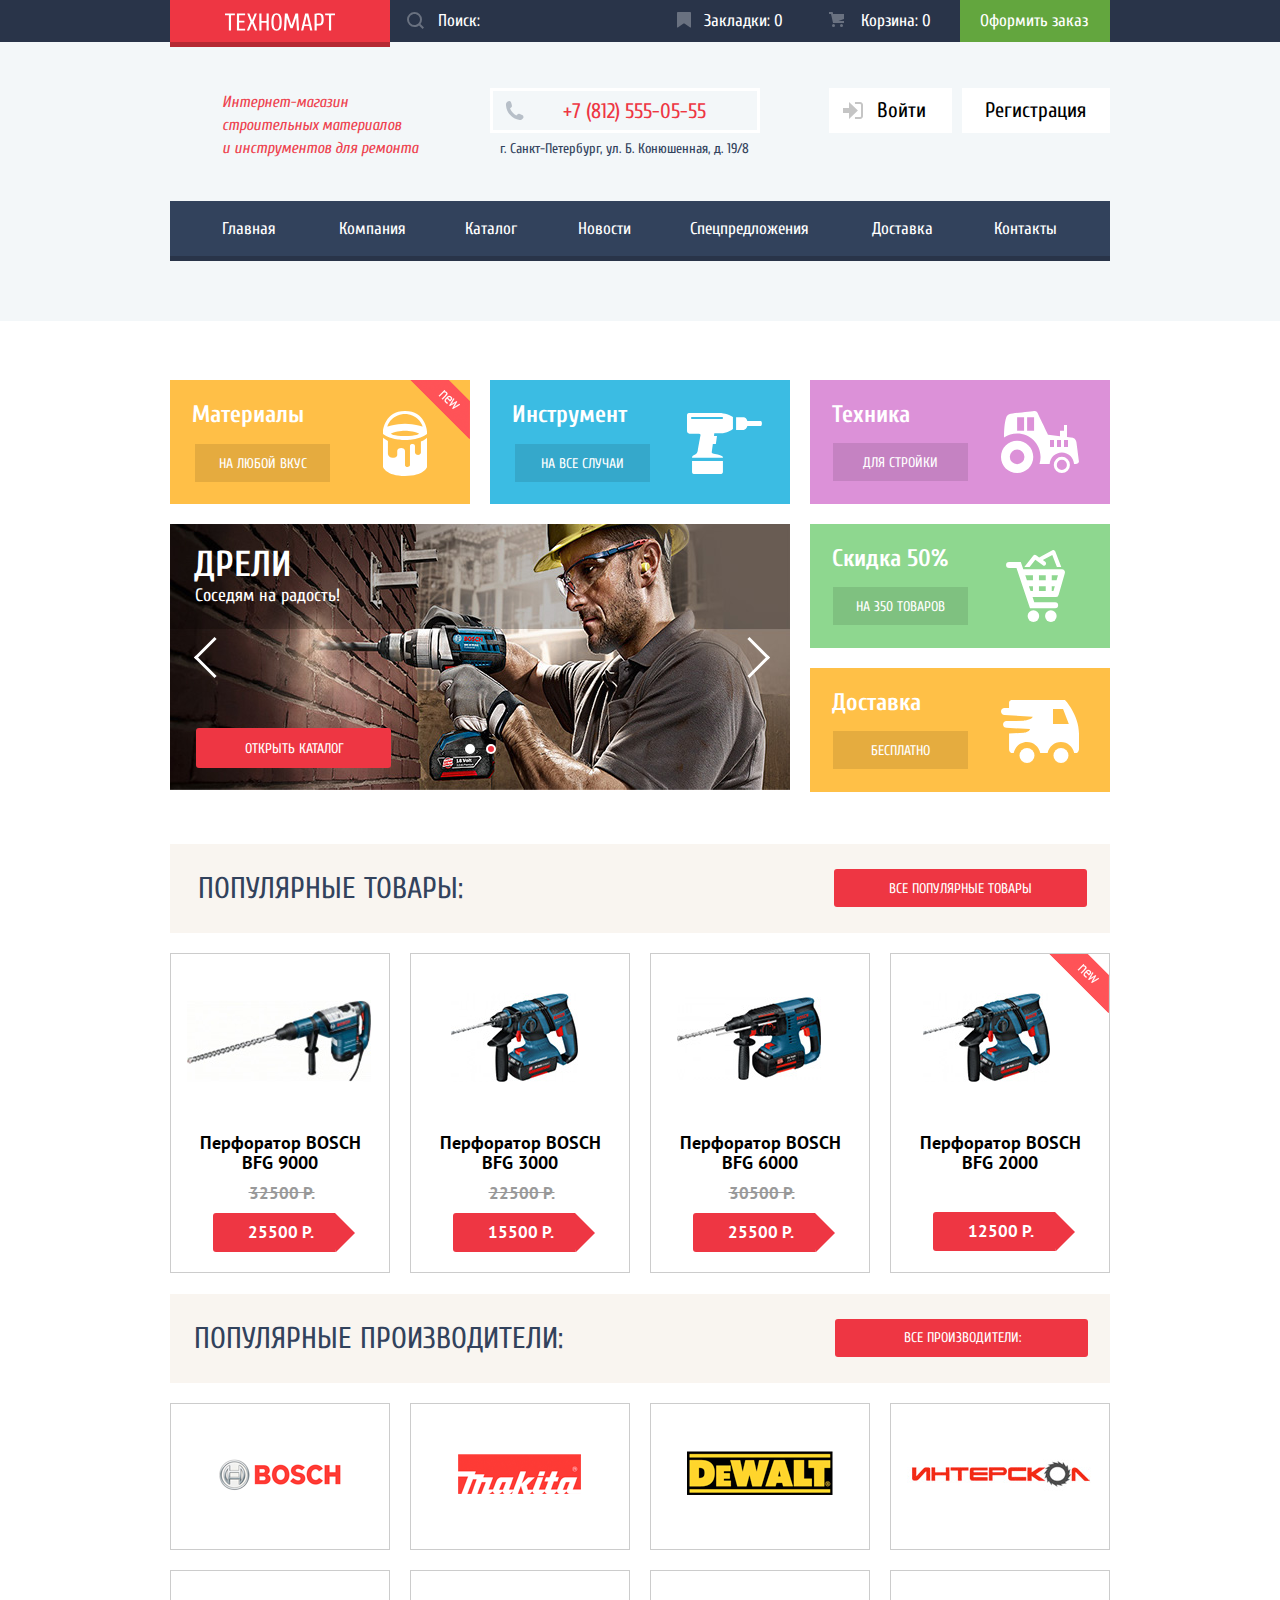
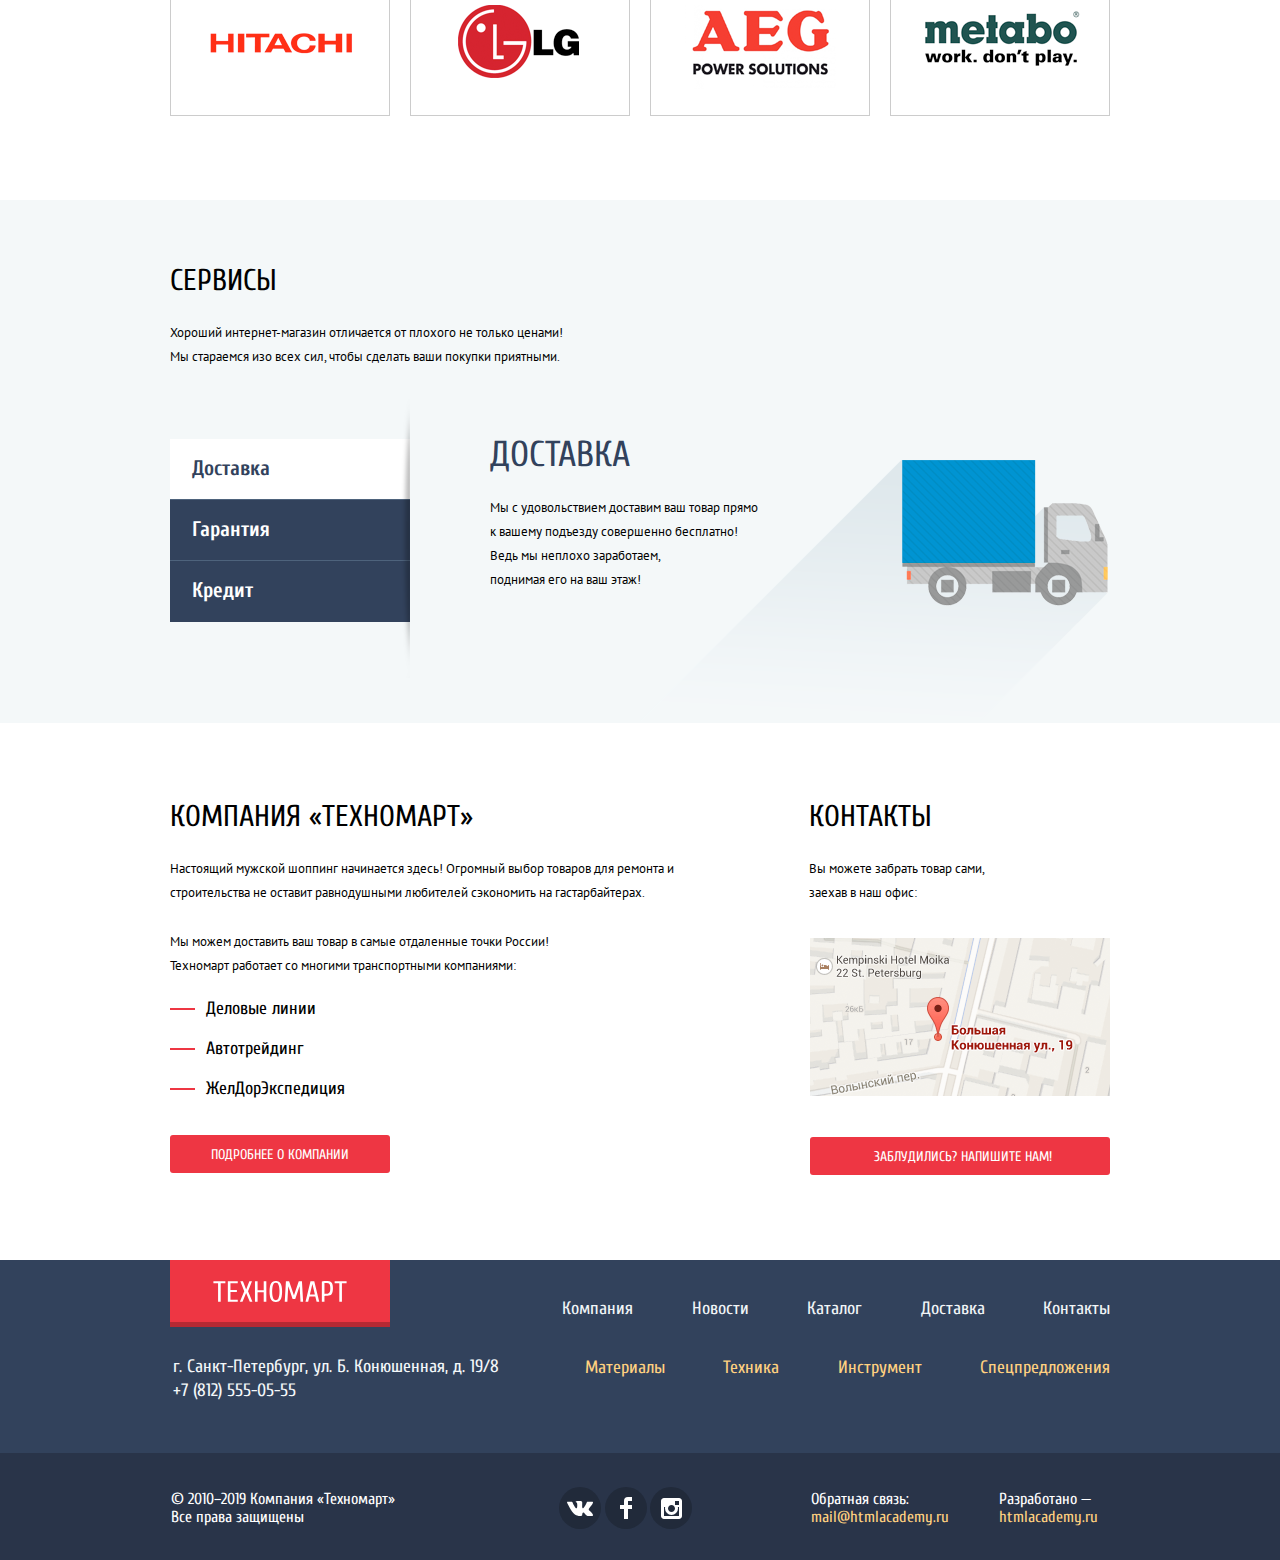
==== commit 1af93d3b: "завершила стилизацию сайта" ====
--- a/index.html
+++ b/index.html
@@ -5,7 +5,7 @@
     <title>Интернет-магазин «Техномарт»</title>
     <link href="https://fonts.googleapis.com/css?family=Cuprum:400,400i,700%7CPT+Sans:400,400i,700&amp;subset=cyrillic" rel="stylesheet">
     <link rel="stylesheet" href="css/normalize.css">
-    <link rel="stylesheet" href="css/style.css">
+    <link rel="stylesheet" href="css/style.min.css">
   </head>
   <body>
     <header class="main-header">
@@ -29,9 +29,9 @@
           </a>
           <a class="cart" href="#">
             <svg class="cart-icon" xmlns="http://www.w3.org/2000/svg" width="15" height="15" viewBox="0 0 15 15">
-              <circle fill="rgba(255, 255, 255, 0.3" cx="4.5" cy="13.5" r="1.5" />
-              <circle fill="rgba(255, 255, 255, 0.3" cx="12.5" cy="13.5" r="1.5" />
-              <path fill="rgba(255, 255, 255, 0.3" d="M15 2H4.07l-.422-2H0v2h2.031l1.985 9H15V9H9.441L15 6.951z" />
+              <circle fill="rgba(255, 255, 255, 0.3)" cx="4.5" cy="13.5" r="1.5" />
+              <circle fill="rgba(255, 255, 255, 0.3)" cx="12.5" cy="13.5" r="1.5" />
+              <path fill="rgba(255, 255, 255, 0.3)" d="M15 2H4.07l-.422-2H0v2h2.031l1.985 9H15V9H9.441L15 6.951z" />
             </svg>
             Корзина: 0
           </a>
@@ -115,7 +115,7 @@
                   Настоящие мужские игрушки
                 </span>
                 <img class="slider-perforator-image" src="img/slider-perforator.jpg" width="620" height="266" alt="Реклама перфораторов">
-                <a class="btn slide-btn" href="#">Открыть каталог</a>
+                <a class="btn slide-btn" href="catalog.html">Открыть каталог</a>
               </div>
               <div class="slider-item slider-drill">
                 <h3 class="slide-title">Дрели</h3>
@@ -123,7 +123,7 @@
                   Соседям на радость!
                 </span>
                 <img class="slider-drill-image" src="img/slider-drill.jpg" width="620" height="266" alt="Реклама дрелей">
-                <a class="btn slide-btn" href="#">Открыть каталог</a>
+                <a class="btn slide-btn" href="catalog.html">Открыть каталог</a>
               </div>
             </div>
           </div>
@@ -319,7 +319,7 @@
           <h2 class="contacts-title">Контакты</h2>
           <p class="contacts-intro">Вы можете забрать товар сами, заехав в наш офис:</p>
           <p class="map">
-            <a href="map.html">
+            <a class="map-link" href="#">
               <img src="img/map.png" width="300" height="158" alt="Офис магазина по адресу ул. Большая Конюшенная 19/8, Санкт-Петербург">
             </a>
           </p>
@@ -394,11 +394,11 @@
               <form class="contacts-form">
                 <p class="user-name-wrapper">
                   <label class="contacts-label" for="name">Ваше имя</label>
-                  <input class="contacts-input" type="text" name="name" id="name" placeholder="Имя Фамилия">
+                  <input class="contacts-input contacts-login" type="text" name="name" id="name" placeholder="Имя Фамилия">
                 </p>
                 <p class="user-email-wrapper">
                   <label class="contacts-label" for="email">Ваш e-mail</label>
-                  <input class="contacts-input" type="text" name="email" id="email" placeholder="email@example.com">
+                  <input class="contacts-input contacts-password" type="password" name="email" id="email" placeholder="email@example.com">
                 </p>
                 <p class="user-letter-wrapper">
                   <label class="contacts-label" for="letter">Текст письма:</label>
@@ -413,9 +413,20 @@
             <section class="modal modal-map">
               <h2 class="visually-hidden">Как до нас добраться</h2>
               <div>
-                <img src="img/modal-map.jpg" width="940" height="446" alt="Офис магазина по адресу ул. Большая Конюшенная 19/8, Санкт-Петербург">
+                <iframe src="https://yandex.by/map-widget/v1/-/CBFXQGSKCD" width="940" height="446" allowfullscreen></iframe>
+                <img class="map-img" src="img/modal-map.jpg" width="940" height="446" alt="Офис магазина по адресу ул. Большая Конюшенная 19/8, Санкт-Петербург">
               </div>
               <button class="modal-close">Закрыть</button>
             </section>
+            <section class="modal modal-cart">
+              <h2 class="visually-hidden">Уведомление об успешном добавлении товара в корзину</h2>
+              <p class="notification">Товар добавлен в корзину!</p>
+              <p class="shopping-options">
+                <a class="btn btn-shopping" href="cart.html">Оформить заказ</a>
+                <a class="continue-shopping" href="#">Продолжить покупки</a>
+              </p>
+              <button class="modal-close">Закрыть</button>
+            </section>
+            <script src="js/script.min.js"></script>
           </body>
         </html>
--- a/css/style.min.css
+++ b/css/style.min.css
@@ -0,0 +1 @@
+@-webkit-keyframes shake{0%,to{-webkit-transform:translateY(0);transform:translateY(0)}10%,30%,50%,70%,90%{-webkit-transform:translateY(-30px);transform:translateY(-30px)}20%,40%,60%,80%{-webkit-transform:translateY(30px);transform:translateY(30px)}}@keyframes shake{0%,to{-webkit-transform:translateX(0);transform:translateX(0)}10%,30%,50%,70%,90%{-webkit-transform:translateX(-10px);transform:translateX(-10px)}20%,40%,60%,80%{-webkit-transform:translateX(10px);transform:translateX(10px)}}@-webkit-keyframes bounce{0%{-webkit-transform:translateX(2000px);transform:translateX(2000px)}70%{-webkit-transform:translateX(30px);transform:translateX(30px)}90%{-webkit-transform:translateX(-10px);transform:translateX(-10px)}to{-webkit-transform:translateX(0);transform:translateX(0)}}@keyframes bounce{0%{-webkit-transform:translateX(2000px);transform:translateX(2000px)}70%{-webkit-transform:translateX(30px);transform:translateX(30px)}90%{-webkit-transform:translateX(-10px);transform:translateX(-10px)}to{-webkit-transform:translateX(0);transform:translateX(0)}}body{margin:0;font-family:"Cuprum","Arial",sans-serif;font-size:18px;line-height:18px;font-weight:400;color:#000;background-color:#fff}a{text-decoration:none}.visually-hidden:not(:focus):not(:active),input[type=checkbox].visually-hidden,input[type=radio].visually-hidden{position:absolute;width:1px;height:1px;margin:-1px;border:0;padding:0;white-space:nowrap;-webkit-clip-path:inset(100%);clip-path:inset(100%);clip:rect(0 0 0 0);overflow:hidden}.btn{display:block;font-size:14px;text-transform:uppercase;color:#fff;background-color:#ee3643;border:0;border-radius:3px}.btn:focus,.btn:hover,.main-header-logo:focus::before,.main-header-logo:hover::before{background-color:#ca2c37}.btn:active,.main-header-logo:active::before{background-color:#ba2732}.main-header{display:-webkit-box;display:-ms-flexbox;display:flex;-webkit-box-orient:vertical;-webkit-box-direction:normal;-ms-flex-direction:column;flex-direction:column;background-color:#f3f7f9}.header-top-wrapper{font-size:17px;background-color:#293449}.top-wrapper-container{display:-webkit-box;display:-ms-flexbox;display:flex;-ms-flex-wrap:wrap;flex-wrap:wrap}.main-header-logo{position:relative}.logo{width:110px;height:18px;padding:13px 55px 7px}.main-header-logo::before{content:"";position:absolute;top:0;left:0;width:220px;height:47px;background-color:#ee3643;-webkit-box-shadow:inset 0 -5px rgba(0,0,0,.24);box-shadow:inset 0 -5px rgba(0,0,0,.24)}.logo,.search-form{position:relative}.search-input{-webkit-box-sizing:border-box;box-sizing:border-box;width:270px;padding-top:11px;padding-left:48px;padding-bottom:7px;background-color:#293449;border:0}.search-input::-webkit-input-placeholder{color:#fff}.search-input:-ms-input-placeholder,.search-input::-ms-input-placeholder{color:#fff}.search-input:-moz-placeholder{color:#fff}.search-input::-moz-placeholder{color:#fff;opacity:1}.search-icon{position:absolute;top:12px;left:17px}.bookmarks{position:relative;padding:12px 27px 8px 44px;color:#fff;background-color:#293449}.bookmark-icon{position:absolute;top:12px;left:17px;width:14px;height:16px}.cart{position:relative;padding:12px 29px 8px 51px;color:#fff;background-color:#293449}.cart-icon{position:absolute;top:12px;left:19px;width:15px;height:15px}.search-input:hover{background-color:#212a3a}.search-icon{fill:rgba(255,255,255,.3)}.search-input:hover~.search-icon{fill:#fff}.search-input:focus{background-color:#fff}.search-input:focus~.search-icon{fill:#ee3643}.search-input:focus::-webkit-input-placeholder{color:#000}.search-input:focus::-ms-input-placeholder{color:#000}.search-input:focus:-moz-placeholder,.search-input:focus::-moz-placeholder{color:#000}.bookmarks:hover,.cart:hover{background-color:#212a3a}.bookmarks:focus path,.bookmarks:hover path,.cart:focus circle,.cart:focus path,.cart:hover circle,.cart:hover path{fill:#fff}.bookmarks:active,.cart:active{color:rgba(255,255,255,.6);background-color:#161d29}.bookmarks:active path,.cart:active circle,.cart:active path{fill:rgba(255,255,255,.5)}.order{text-align:center;padding:12px 22px 8px 20px;color:#fff;background-color:#63a63e}.order:focus,.order:hover{background-color:#5fbb2d}.order:active{color:rgba(255,255,255,.5);background-color:#518534}.header-center-wrapper{width:940px;display:-webkit-box;display:-ms-flexbox;display:flex}.title{width:197px;padding:0;margin:49px 0 0 52px;font-size:16px;font-weight:400;font-style:italic;line-height:23px;color:#ee434f}.header-contacts{position:relative;width:270px;-webkit-box-sizing:border-box;box-sizing:border-box;margin-top:46px;margin-left:71px}.header-phone{display:block;padding:10px 49px 8px 70px;font-size:21px;line-height:21px;color:#ee3643;border:3px solid #fff}.header-phone::before{content:"";position:absolute;top:13px;left:15px;width:19px;height:19px;background-image:url(../img/icon-phone.svg)}.header-address{margin:4px 0 0;padding:0 0 0 10px;font-size:14px;line-height:24px;color:#32425c}.user-navigation{display:-webkit-box;display:-ms-flexbox;display:flex;width:281px;margin:46px 0 0 69px;padding:0;list-style:none}.user-navigation-link{display:block;font-size:21px;line-height:21px;color:#000;background-color:#fff}.user-navigation-link:focus,.user-navigation-link:hover{color:#ee3643}.user-navigation-link:active{color:rgba(0,0,0,.3)}.login-link{position:relative;margin-right:10px;padding:12px 26px 12px 48px}.login-icon{position:absolute;top:14px;left:14px}.user-navigation-link:focus path,.user-navigation-link:hover path{fill:#32425c}.user-navigation-link:active path{fill:#c5c5c5}.registration-link{padding:12px 24px 12px 23px}.main-navigation{font-size:17px;line-height:17px;color:#fff;background-color:#32425c;-webkit-box-shadow:inset 0 -5px #293449;box-shadow:inset 0 -5px #293449}.site-navigation{display:-webkit-box;display:-ms-flexbox;display:flex;margin:40px 0 60px 24px;padding:0;list-style:none}.site-navigation-link{display:block;padding:19px 33px 24px 28px;color:#fff}.site-navigation-item:nth-child(2) .site-navigation-link{padding-left:30px;padding-right:31px}.site-navigation-item:nth-child(5) .site-navigation-link{padding-left:26px;padding-right:35px}.site-navigation-link:focus,.site-navigation-link:hover{background-color:#293449}.site-navigation-link:active{color:rgba(255,255,255,.5);background-color:#1d2739}.promo{display:-webkit-box;display:-ms-flexbox;display:flex;-ms-flex-wrap:wrap;flex-wrap:wrap;margin-bottom:52px}.promo-top-wrapper{-webkit-box-pack:justify;-ms-flex-pack:justify;justify-content:space-between;width:940px}.promo-bottom-wrapper,.promo-right-wrapper,.promo-top-wrapper{display:-webkit-box;display:-ms-flexbox;display:flex}.promo-bottom-wrapper{-webkit-box-pack:justify;-ms-flex-pack:justify;justify-content:space-between;-webkit-box-orient:horizontal;-webkit-box-direction:reverse;-ms-flex-direction:row-reverse;flex-direction:row-reverse;width:940px}.promo-right-wrapper{width:300px;-webkit-box-orient:vertical;-webkit-box-direction:normal;-ms-flex-direction:column;flex-direction:column;-webkit-box-align:end;-ms-flex-align:end;align-items:flex-end;margin-left:20px}.promo-item-materials,.promo-item-technics,.promo-item-tools{position:relative;width:300px;margin-top:59px;background-color:#ffbf47}.promo-item-materials::after,.promo-item-tools::after{content:"";position:absolute;top:31px;right:43px;width:44px;height:65px;background-image:url(../img/icon-materials.svg);background-repeat:no-repeat;background-position:0 0}.promo-item-technics,.promo-item-tools{background-color:#3bbce3}.promo-item-tools::after{top:33px;right:28px;width:75px;height:61px;background-image:url(../img/icon-tools.svg)}.promo-item-technics{background-color:#dc91d8}.promo-item-delivery::after,.promo-item-discount::after,.promo-item-technics::after{content:"";position:absolute;top:31px;right:31px;width:78px;height:62px;background-image:url(../img/icon-technics.svg);background-repeat:no-repeat;background-position:0 0}.promo-item-delivery,.promo-item-discount{position:relative;width:300px;margin-top:20px;background-color:#8ed78f}.promo-item-delivery::after,.promo-item-discount::after{top:26px;right:45px;width:59px;height:72px;background-image:url(../img/icon-discount.svg)}.promo-item-delivery{margin-bottom:0;background-color:#ffc047}.promo-item-delivery::after{top:32px;right:31px;width:78px;height:63px;background-image:url(../img/icon-delivery.svg)}.promo-item-title{margin:0;padding-top:20px;padding-left:22px;font-size:24px;font-weight:700;line-height:30px;color:#fff}.promo-item-link{display:block;width:135px;-webkit-box-sizing:border-box;box-sizing:border-box;margin-top:14px;margin-bottom:22px;margin-left:25px;padding-top:11px;padding-bottom:9px;font-size:14px;text-transform:uppercase;text-align:center;color:#fff;background-color:rgba(0,0,0,.1)}.right-position{margin-top:13px;margin-bottom:23px;margin-left:23px}.promo-item-link:focus,.promo-item-link:hover{background-color:rgba(0,0,0,.2)}.promo-item-link:active{background-color:rgba(0,0,0,.3)}.slider,.slider-item{position:relative;width:620px;height:266px}.slider{margin-top:20px;background-color:rgba(255,255,0,.3)}.slider-item{margin:0;padding:0}.slider-drill,.slider-perforator{display:none}.slide-title{position:absolute;top:23px;left:24px;margin:0;padding:0;font-size:36px;font-weight:700;line-height:36px;text-transform:uppercase;color:#fff}.slide-subtitle{position:absolute;top:60px;left:25px;line-height:24px;color:#fff}.btn-back,.btn-next{position:absolute;top:119px;z-index:1;width:29px;height:29px;background-color:transparent;-webkit-transform:rotate(45deg);-ms-transform:rotate(45deg);transform:rotate(45deg);border:3px solid #fff}.btn-back{left:30px;border-top:none;border-right:none}.btn-next{right:26px;border-bottom:none;border-left:none}input[type=radio].visually-hidden{position:absolute;width:1px;height:1px;clip:rect(0,0,0,0)}.slider-controls{position:absolute;bottom:33px;left:295px;z-index:1}.slider-label{position:relative;display:inline-block;width:6px;height:6px;margin-right:6px;vertical-align:middle;background-color:#fff;border:2px solid #fff;border-radius:50%;cursor:pointer}.slide-btn{position:absolute;bottom:22px;left:26px;display:block;-webkit-box-sizing:border-box;box-sizing:border-box;width:195px;padding-top:12px;padding-bottom:10px;padding-left:49px}#credit:checked~.credit-wrapper,#delivery:checked~.delivery-wrapper,#drill:checked~.slider-drill,#guarantee:checked~.guarantee-wrapper,#perforator:checked~.slider-perforator{display:block}#drill:checked~.slider-controls .slider-label[for=drill],#perforator:checked~.slider-controls .slider-label[for=perforator]{background-color:#ee3643}.popular-articles{margin-bottom:21px}.popular-wrapper{display:-webkit-box;display:-ms-flexbox;display:flex;margin-bottom:20px;background-color:#f9f5f0}.popular-articles-title{margin:30px 0 29px 28px;padding:0;font-size:30px;line-height:30px;font-weight:400;text-transform:uppercase;color:#32425c}.btn-articles{margin-top:25px;margin-left:371px;margin-bottom:26px;padding-top:11px;padding-right:55px;padding-left:55px}.catalog-items{display:-webkit-box;display:-ms-flexbox;display:flex;-ms-flex-wrap:wrap;flex-wrap:wrap;margin:0;padding:0;font-family:"PT Sans","Arial",sans-serif;list-style:none}.catalog-item{position:relative;display:inline-block;width:218px;text-align:center;vertical-align:middle;border:1px solid #ccc;margin-right:20px}.catalog-item:last-child{margin-right:0}.actions,.new::before{content:"";position:absolute;top:0}.new::before{right:0;background-image:url(../img/new-flag.png);background-repeat:no-repeat;background-position:0 0;width:60px;height:59px;z-index:20}.actions{left:0;width:218px;height:88px;padding:43px 0;background-color:rgba(255,255,255,.9);z-index:10}.buy-link{color:#fff;background-color:#63a63e;border-bottom-color:#367315}.bookmarks-link,.buy-link{display:block;width:129px;margin:0 auto 6px;padding:8px 0;font-family:"Cuprum","Arial",sans-serif;font-size:14px;text-transform:uppercase;border:3px solid #63a63e}.buy-link{position:relative}.icon-cart{position:absolute;left:10px;width:15px;height:15px}.bookmarks-link{color:#32425c;background-color:#fff;border-bottom-color:#63a63e}.bookmarks-link:focus,.bookmarks-link:hover{border-color:#32425c}.bookmarks-link:active{color:rgba(50,66,92,.3);border-color:rgba(50,66,92,.3)}.buy-link:focus,.buy-link:hover{background-color:#5fbb2d;border-top-color:#5fbb2d;border-right-color:#5fbb2d;border-left-color:#5fbb2d}.buy-link:active{background-color:#518534;border-color:#518534}.buy-link:active circle,.buy-link:active path,.buy-link:focus circle,.buy-link:focus path,.buy-link:hover circle,.buy-link:hover path{fill:#fff}.actions{display:none}.catalog-item:hover{-webkit-box-shadow:0 10px 25px rgba(41,52,73,.5);box-shadow:0 10px 25px rgba(41,52,73,.5)}.catalog-item:hover .actions{display:block}.product-image{width:218px;height:168px}.product-first{padding-top:46px;padding-right:3px}.product-second{padding-top:39px;padding-right:12px}.product-third{padding-top:43px;padding-right:22px}.product-forth{padding-top:39px;padding-right:28px}.product-title{margin:0;padding:12px 20px 0;font-size:18px}.product-model{display:block;padding-top:2px}.discount,.price{display:block;font-size:17px;font-weight:700}.discount{min-height:17px;padding-top:12px;padding-bottom:11px;padding-left:3px;text-decoration:line-through;color:#999}.price{position:relative;width:80px;margin:0 auto 20px;padding:10px 26px 11px 28px;color:#fff;background-color:#ee3643;border-radius:3px;cursor:pointer}.price::after{content:"";position:absolute;top:0;right:-28px;width:0;height:0;border:20px solid #fff;border-left-color:#ee3643;border-bottom-left-radius:4px}.popular-brands-title{margin:30px 0 29px 24px;padding:0;font-size:30px;line-height:30px;font-weight:400;text-transform:uppercase;color:#32425c}.btn-brands{margin-top:25px;margin-left:272px;margin-bottom:26px;padding-top:10px;padding-right:67px;padding-left:69px}.popular-brands-list{display:-webkit-box;display:-ms-flexbox;display:flex;-ms-flex-wrap:wrap;flex-wrap:wrap;-webkit-box-pack:justify;-ms-flex-pack:justify;justify-content:space-between;margin:0 0 64px;padding:0;list-style:none}.brands-item{position:relative;display:block;width:218px;padding:0;margin:0 0 20px;border:1px solid #ccc}.brands-item:focus,.brands-item:hover{-webkit-box-shadow:0 10px 25px rgba(41,52,73,.5);box-shadow:0 10px 25px rgba(41,52,73,.5);border:0}.brands-item:active{-webkit-box-shadow:0 4px 10px rgba(41,52,73,.5);box-shadow:0 4px 10px rgba(41,52,73,.5);opacity:.3}.bosch{padding:53px 46px 51px}.makita{padding:50px 48px 51px 47px}.dewalt{padding-top:47px;padding-bottom:50px;margin-right:36px;padding-left:36px}.interscol{padding:55px 18px 54px 16px}.hitachi{padding:57px 23px 52px 27px}.lg{padding:34px 51px 33px 47px}.aeg{padding:22px 34px}.metabo{padding:33px 6px 38px 9px}.services{background-color:#f4f8f9}.services-title{margin:0;padding:66px 0 0;font-size:30px;font-weight:400;line-height:30px;text-transform:uppercase}.services-intro{width:396px;margin:0;padding:25px 0 0;font-family:"PT Sans","Arial",sans-serif;font-size:13px;line-height:24px}.services-bottom-wrapper{display:-webkit-box;display:-ms-flexbox;display:flex}.services-list{position:relative;margin:70px 0 101px;padding:0}.services-list::after{content:"";position:absolute;top:-40px;left:230px;width:10px;height:279px;background-image:url(../img/shadow.png)}.services-option{display:block;width:240px;-webkit-box-sizing:border-box;box-sizing:border-box;margin:0;padding:14px 0 16px 22px;font-size:21px;font-weight:700;line-height:30px;color:#fff;background-color:#32425c;border-bottom:1px solid #4e637c}.services-option:last-child{padding-bottom:17px;border-bottom:none}.services-option:hover{color:#fff;background-color:#293449}#credit:checked~.services-list .credit-option,#delivery:checked~.services-list .delivery-option,#guarantee:checked~.services-list .guarantee-option{color:#32425c;background-color:#fff}.services-position{width:618px;margin:68px 0 0 80px;padding:0}.service-title{margin:0;padding:0;font-size:36px;font-weight:400;line-height:36px;text-transform:uppercase;color:#32425c}.services-desc{position:relative;margin:23px 0 0;padding:0;font-family:"PT Sans","Arial",sans-serif;font-size:13px;line-height:24px}.credit-wrapper,.delivery-wrapper,.guarantee-wrapper{padding-bottom:130px;background-image:url(../img/delivery-bg.png);background-repeat:no-repeat;background-position:150px 23px;display:none}.credit-wrapper,.guarantee-wrapper{padding-bottom:105px;background-image:url(../img/guarantee-bg.png);background-position:228px 0}.credit-wrapper{padding-bottom:111px;background-image:url(../img/credit-bg.png);background-position:152px 0}.btn-request{width:195px;margin-top:25px;padding-top:12px;padding-bottom:12px;text-align:center;border-radius:3px}.index-columns{display:-webkit-box;display:-ms-flexbox;display:flex;-webkit-box-pack:justify;-ms-flex-pack:justify;justify-content:space-between}.company{width:540px;margin-bottom:87px}.company-title{margin:79px 0 0;font-size:30px;font-weight:400;line-height:30px;text-transform:uppercase}.company-intro{margin:25px 0 0;font-family:"PT Sans","Arial",sans-serif;font-size:13px;line-height:24px}.company-intro:nth-of-type(2){width:400px}.partners-list{margin:21px 0 0;padding:0;list-style:none}.partners-item{position:relative;padding-bottom:20px;padding-left:36px;line-height:20px}.main-footer-logo::before,.partners-item::before{content:"";position:absolute;background-color:#ee3643}.partners-item::before{top:9px;left:0;width:25px;height:2px}.btn-info{width:220px;margin-top:16px;padding-top:11px;padding-bottom:9px;text-align:center}.contacts{width:310px}.contacts-title{margin:79px 0 0 9px;font-size:30px;font-weight:400;line-height:30px;text-transform:uppercase}.contacts-intro{width:185px;margin:25px 0 0 9px;font-family:"PT Sans","Arial",sans-serif;font-size:13px;line-height:24px}.map{margin:33px 0 0 10px}.btn-contact{width:300px;-webkit-box-sizing:border-box;box-sizing:border-box;margin-top:37px;margin-left:10px;padding-top:11px;padding-bottom:9px;padding-left:64px}.main-footer-wrapper{background-color:#32425c}.footer-top-wrapper{display:-webkit-box;display:-ms-flexbox;display:flex;-ms-flex-wrap:wrap;flex-wrap:wrap;-webkit-box-pack:justify;-ms-flex-pack:justify;justify-content:space-between;margin-bottom:50px;line-height:24px;color:#fff}.main-footer-logo img{position:relative;width:138px;height:21px;padding-top:21px;padding-right:55px;padding-left:41px}.main-footer-logo::before{width:220px;height:67px;-webkit-box-shadow:inset 0 -5px rgba(0,0,0,.24);box-shadow:inset 0 -5px rgba(0,0,0,.24)}.main-footer-logo:focus::before,.main-footer-logo:hover::before{background-color:#ca2c37}.main-footer-logo:active::before{background-color:#ba2732}.footer-nav-company{display:-webkit-box;display:-ms-flexbox;display:flex;-ms-flex-wrap:wrap;flex-wrap:wrap;-webkit-box-pack:justify;-ms-flex-pack:justify;justify-content:space-between;width:548px;margin:0;padding:37px 0 0;list-style:none}.nav-company-link{color:#f1f5f7}.nav-company-link:focus,.nav-company-link:hover{text-decoration:underline}.nav-company-link:active{color:rgba(241,245,247,.5);text-decoration:none}.footer-contacts{width:327px;margin:0;padding:34px 0 0 3px;color:#f3f7f9}.footer-phone{text-decoration:none;color:#fff}.footer-nav-articles{display:-webkit-box;display:-ms-flexbox;display:flex;-webkit-box-pack:justify;-ms-flex-pack:justify;justify-content:space-between;width:525px;margin:0;padding:35px 0 0;list-style:none}.nav-articles-link{color:#ffd180}.nav-articles-link:focus,.nav-articles-link:hover{text-decoration:underline}.nav-articles-link:active{color:rgba(255,209,128,.5);text-decoration:none}.footer-bottom-wrapper{font-size:16px;color:#fff;background-color:#293449}.footer-bottom-wrapper .container{-ms-flex-wrap:wrap;flex-wrap:wrap;padding-bottom:31px}.footer-copyright{width:230px;margin:0 158px 0 0;padding:37px 0 0 1px}.footer-bottom-wrapper .container,.footer-social,.social-button{display:-webkit-box;display:-ms-flexbox;display:flex}.footer-social{-ms-flex-wrap:wrap;flex-wrap:wrap;margin:0 119px 0 0;padding:34px 0 0;list-style:none;width:133px;-webkit-box-pack:justify;-ms-flex-pack:justify;justify-content:space-between}.social-button{-webkit-box-pack:center;-ms-flex-pack:center;justify-content:center;-webkit-box-align:center;-ms-flex-align:center;align-items:center;width:42px;height:42px;background-color:#212a3a;border-radius:50%}.social-button:active,.social-button:focus,.social-button:hover{background-color:#ee3643}.footer-feedback{width:140px;margin:0;padding:37px 0 0}.footer-development{width:104px;margin:0 0 0 48px;padding-top:37px}.development-link,.feedback-link{color:#ffd180}.development-link:focus,.development-link:hover,.feedback-link:focus,.feedback-link:hover{text-decoration:underline}.development-link:active,.feedback-link:active{color:#c73644;text-decoration:none}.cart-inner{padding-right:25px;background-color:#ee3643}.registred-user-navigation{display:-webkit-box;display:-ms-flexbox;display:flex;-ms-flex-wrap:wrap;flex-wrap:wrap;width:299px;margin-left:51px}.registred-user-wrapper{position:relative;width:299px;margin-top:46px;padding-top:12px;padding-bottom:12px;padding-left:47px;background-color:#fff}.user-name{font-size:21px;line-height:21px;color:#000}.user-icon{position:absolute;top:13px;left:13px}.user-logout:focus path,.user-logout:hover path,.user-name:focus path,.user-name:hover path{fill:#32425c}.user-name:active{color:rgba(0,0,0,.3)}.user-logout:active path,.user-name:active path{fill:#c5c5c5}.logout-icon{position:absolute;top:14px;right:10px}.user-profile{display:-webkit-box;display:-ms-flexbox;display:flex;margin:0;padding:0;list-style:none}.user-profile-item{padding-top:5px;padding-left:18px}.user-profile-link{font-size:16px;color:#32425c;text-decoration:underline}.user-profile-item:last-child{position:relative;padding-left:32px}.user-profile-item:last-child::before{content:"";position:absolute;top:12px;left:14px;width:4px;height:4px;background-color:#32425c;border-radius:50%}.user-profile-link:focus,.user-profile-link:hover{color:#ee3643}.user-profile-link:active{color:rgba(50,66,92,.3)}.breadcrumbs{margin:0;padding:0;display:-webkit-box;display:-ms-flexbox;display:flex;font-family:"PT Sans","Arial",sans-serif;font-size:13px;text-transform:uppercase;list-style:none}.breadcrumbs-item{position:relative;padding-top:19px;padding-bottom:22px}.breadcrumbs-item:first-child .breadcrumbs-link{display:block;width:10px}.icon-home{position:absolute;top:22px;left:0;width:15px;height:12px}.breadcrumbs-item:nth-child(2){padding-left:44px}.breadcrumbs-item:nth-child(3){padding-left:40px}.breadcrumbs-item:last-child{padding-left:44px}.breadcrumbs-item:not(:last-child)::after{content:"";position:absolute;top:22px;right:-26px;width:8px;height:12px;background-image:url(../img/icon-right-small.svg)}.breadcrumbs-item:first-child::after{right:-26px}.breadcrumbs-link{color:#000}.main-title{margin:0;padding:30px 0 29px 28px;font-size:30px;font-weight:400;line-height:30px;text-transform:uppercase;color:#32425c;background-color:#f2f6f8}.inner-columns{display:-webkit-box;display:-ms-flexbox;display:flex;-webkit-box-pack:justify;-ms-flex-pack:justify;justify-content:space-between}.filters{width:220px;font-family:"PT Sans","Arial",sans-serif;text-transform:uppercase}.filter-title{margin:20px 0 0;padding:10px 0 10px 19px;font-size:13px;font-weight:400;background-color:#f7f3ec}.batteries,.cost,.producers{margin:0;padding:0;border:0}.cost,.producers{border-bottom:1px solid #e5e5e5}.fieldset-title{padding-top:12px;padding-bottom:14px;font-size:17px;font-weight:700;line-height:30px}.range-controls{position:relative;height:41px;margin-bottom:9px;padding-top:39px;padding-right:20px;padding-left:20px;background-color:#f7f3ec;border-radius:0 0 5px 5px}.bar,.scale{height:2px;background-color:#d7dcde}.bar{width:150px;background-color:#00ca74}.toggle{position:absolute;top:30px;left:0;width:4px;height:4px;border:8px solid #fff;background-color:#ababab;-webkit-box-shadow:0 2px 1px 0 #cfcfcf;box-shadow:0 2px 1px 0 #cfcfcf;border-radius:50%;cursor:pointer}.toggle-min{left:20px}.toggle-max{left:160px}.price-controls{display:-webkit-box;display:-ms-flexbox;display:flex;-webkit-box-pack:justify;-ms-flex-pack:justify;justify-content:space-between;-webkit-box-align:baseline;-ms-flex-align:baseline;align-items:baseline}.max-price,.min-price{width:95px;-webkit-box-sizing:border-box;box-sizing:border-box;margin-bottom:25px;padding-top:8px;padding-bottom:10px;padding-left:4px;text-align:center;background-color:#f7f3ec;border:0;border-radius:3px}.title-batteries,.title-producers{padding-top:17px}.filter-option{margin-bottom:20px;padding-left:34px}.filter-option:last-child{margin-bottom:22px}.producers-list{margin:0;padding:0;list-style:none}.filter-label{position:relative;display:block;font-size:15px;line-height:20px;cursor:pointer;-webkit-user-select:none;-moz-user-select:none;-ms-user-select:none;user-select:none}.label-checkbox::before{content:"";position:absolute;top:-1px;left:-34px;width:23px;height:23px;background-image:url(../img/checkbox-off.svg);background-repeat:no-repeat;background-position:0 0}.input-checkbox:focus+.label-checkbox::before,.label-checkbox:hover::before{background-image:url(../img/checkbox-off-hover.svg)}.input-checkbox:checked+.label-checkbox::after{content:"";position:absolute;top:-1px;left:-34px;width:27px;height:23px;background-image:url(../img/checkbox-on.svg);background-repeat:no-repeat;background-position:0 0}.input-checkbox:checked+.label-checkbox:hover::after,.input-checkbox:checked:focus+.label-checkbox::after{background-image:url(../img/checkbox-on-hover.svg)}.input-checkbox:disabled+.label-checkbox{opacity:.4}.input-checkbox:disabled+.label-checkbox::before{opacity:.3}.label-radio::before{content:"";position:absolute;top:-2px;left:-35px;width:25px;height:25px;background-image:url(../img/radio-off.svg);background-repeat:no-repeat;background-position:0 0}.label-radio:hover::before{background-image:url(../img/radio-off-hover.svg)}.input-radio:checked+.label-radio::after{content:"";position:absolute;top:-2px;left:-35px;width:25px;height:25px;background-image:url(../img/radio-on.svg)}.input-radio:checked+.label-radio:hover::after,.input-radio:checked:focus+.label-radio::after{background-image:url(../img/radio-on-hover.svg)}.batteries-list{margin:0;padding:0;list-style:none}.catalog,.filter-btn{text-transform:uppercase}.filter-btn{margin-top:58px;padding:13px 39px 13px 37px;line-height:8px;font-size:13px;background-color:#fff;border:1px solid #e5e5e5;cursor:pointer}.catalog{width:700px;font-family:"PT Sans","Arial",sans-serif}.sorting-wrapper{display:-webkit-box;display:-ms-flexbox;display:flex;margin-top:20px;background-color:#f7f3ec}.sorting{padding-top:10px;padding-bottom:10px;padding-left:19px;font-size:13px;text-transform:uppercase}.sorting-category{display:-webkit-box;display:-ms-flexbox;display:flex;margin:0 0 0 139px;padding:0;list-style:none}.sorting-category-item{padding-top:9px;padding-right:71px}.sorting-category-item:nth-child(2){padding-right:65px}.sorting-category-item:last-child{padding-right:0}.sorting-option{display:block;font-size:13px;color:rgba(0,0,0,.3);border-bottom:1px dotted #ee3643}.sorting-category-current{color:#ee3643;border-bottom:none}.sorting-option:focus,.sorting-option:hover{color:#000;border-bottom:1px solid #ee3643}.sorting-direction{display:-webkit-box;display:-ms-flexbox;display:flex;margin:0;padding:0;list-style:none}.sorting-direction-link{position:relative}.icon-down,.icon-up{content:"";position:absolute;top:14px;left:47px;width:11px;height:10px}.icon-down{left:79px}.sorting-direction-current path{fill:#ee3643}.sorting-direction-link:focus path,.sorting-direction-link:hover path{fill:#231f20}.catalog-item-inner{margin-top:20px;text-transform:none}.catalog-item-inner:nth-child(3n){margin-right:0}.catalog-item-inner:nth-child(3) .actions{display:block}.pagination-list{display:-webkit-box;display:-ms-flexbox;display:flex;margin:0;padding:51px 0 60px;font-family:"PT Sans","Arial",sans-serif;font-size:13px;text-transform:uppercase;list-style:none}.pagination-link{display:block;margin-right:10px;padding:8px 15px 10px;color:#000;border:1px solid #e5e5e5;border-radius:5%}.pagination-link-next{padding-right:30px;padding-left:30px}.pagination-link-current{padding-top:9px;padding-bottom:11px;color:#fff;background-color:#ee3643;border:0}.pagination-link:focus,.pagination-link:hover{border:1px solid #bdc6ca}.pagination-link:active{border:1px solid #ee3643}.pagination-link-current:active,.pagination-link-current:focus,.pagination-link-current:hover{color:#fff;background-color:#ee3643;border:0}.additional-info{background-color:#f2f6f8}.additional-title{margin:0;padding:65px 0 0;font-size:30px;font-weight:400;line-height:30px;text-transform:uppercase}.additional-description{margin:0;padding:26px 0 69px;font-family:"PT Sans","Arial",sans-serif;font-size:13px;line-height:24px}.container{width:940px;margin:0 auto;padding:0 10px}.modal{position:fixed;display:none;background-color:#fff}.modal-error{-webkit-animation-name:shake;animation-name:shake;-webkit-animation-duration:.6s;animation-duration:.6s}.modal-show{display:block}.modal-appereance{-webkit-animation-name:bounce;animation-name:bounce;-webkit-animation-duration:.6s;animation-duration:.6s}.modal-writeus{top:250px;left:50%;z-index:30;width:620px;margin-left:-310px;background-color:#fff;border-top:7px solid #ee3643;-webkit-box-shadow:0 20px 40px #293449;box-shadow:0 20px 40px #293449}.contacts-form{display:-webkit-box;display:-ms-flexbox;display:flex;-ms-flex-wrap:wrap;flex-wrap:wrap;-webkit-box-pack:justify;-ms-flex-pack:justify;justify-content:space-between}.user-name-wrapper{margin:48px 0 0 80px;padding:0}.user-email-wrapper{margin:48px 80px 0 0;padding:0}.user-letter-wrapper{margin:25px 0 37px 80px;padding:0}.btn-contacts-wrapper{width:100%;margin:0;padding:37px 80px;background-color:#f4f4f4}.contacts-label{display:block;margin-bottom:11px}.contacts-input{width:220px;-webkit-box-sizing:border-box;box-sizing:border-box;padding-top:10px;padding-bottom:11px;padding-left:16px;font-family:"PT Sans","Arial",sans-serif;font-size:13px;border:2px solid #dee3e4;border-radius:4px}.contacts-input:hover{border-color:#b5b5b5}.contacts-input:focus{border-color:#ee3643;outline:0}.contacts-textarea{width:460px;padding-bottom:70px}.btn-writeus{padding:10px 199px 9px}.modal-map{top:50%;left:50%;z-index:20;width:940px;height:446px;margin-top:-223px;margin-left:-470px}iframe{position:absolute;z-index:40}.modal-cart{width:620px;top:380px;left:50%;z-index:20;margin-left:-310px;border-top:7px solid #ee3643;-webkit-box-shadow:0 20px 40px #293449;box-shadow:0 20px 40px #293449}.modal-cart::before{content:"";position:absolute;top:47px;left:81px;width:66px;height:66px;background-image:url(../img/icon-mark.svg)}.notification{margin:0;padding:65px 0 63px 179px;font-size:30px;line-height:30px}.shopping-options{display:-webkit-box;display:-ms-flexbox;display:flex;margin:0;padding:0;background-color:#f1f1f1}.btn-shopping{margin:38px 20px 38px auto;padding:10px 62px 9px 59px}.continue-shopping{font-size:14px;text-transform:uppercase;color:#000;margin-top:38px;margin-right:auto;margin-bottom:38px;padding:10px 44px 9px 48px;background-color:#fff}.modal-close{position:absolute;top:9px;right:8px;z-index:50;width:21px;height:21px;font-size:0;border:0;background-color:transparent;cursor:pointer}.modal-close::after,.modal-close::before{content:"";position:absolute;top:9px;left:-2px;width:25px;height:4px;background-color:#ee3643;border-radius:10px}.modal-close::before{-webkit-transform:rotate(45deg);-ms-transform:rotate(45deg);transform:rotate(45deg)}.modal-close::after{-webkit-transform:rotate(-45deg);-ms-transform:rotate(-45deg);transform:rotate(-45deg)}
